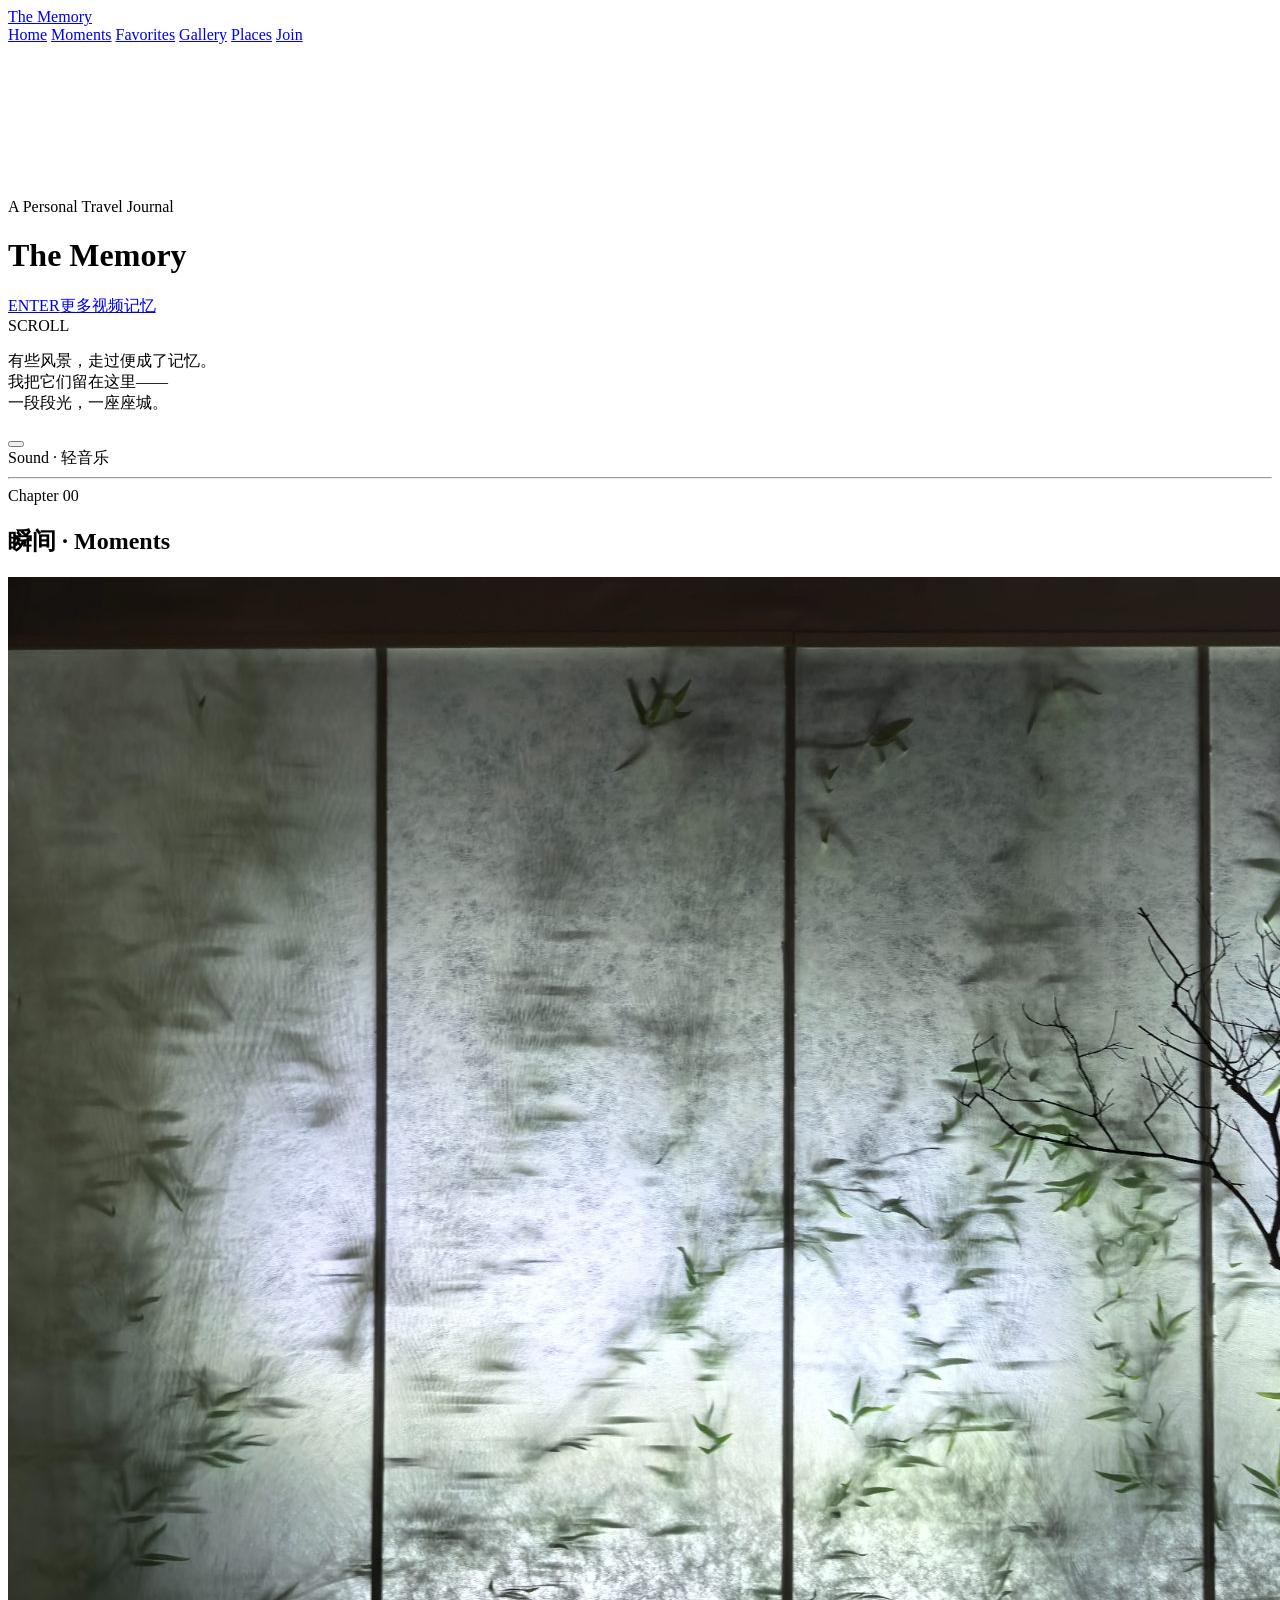
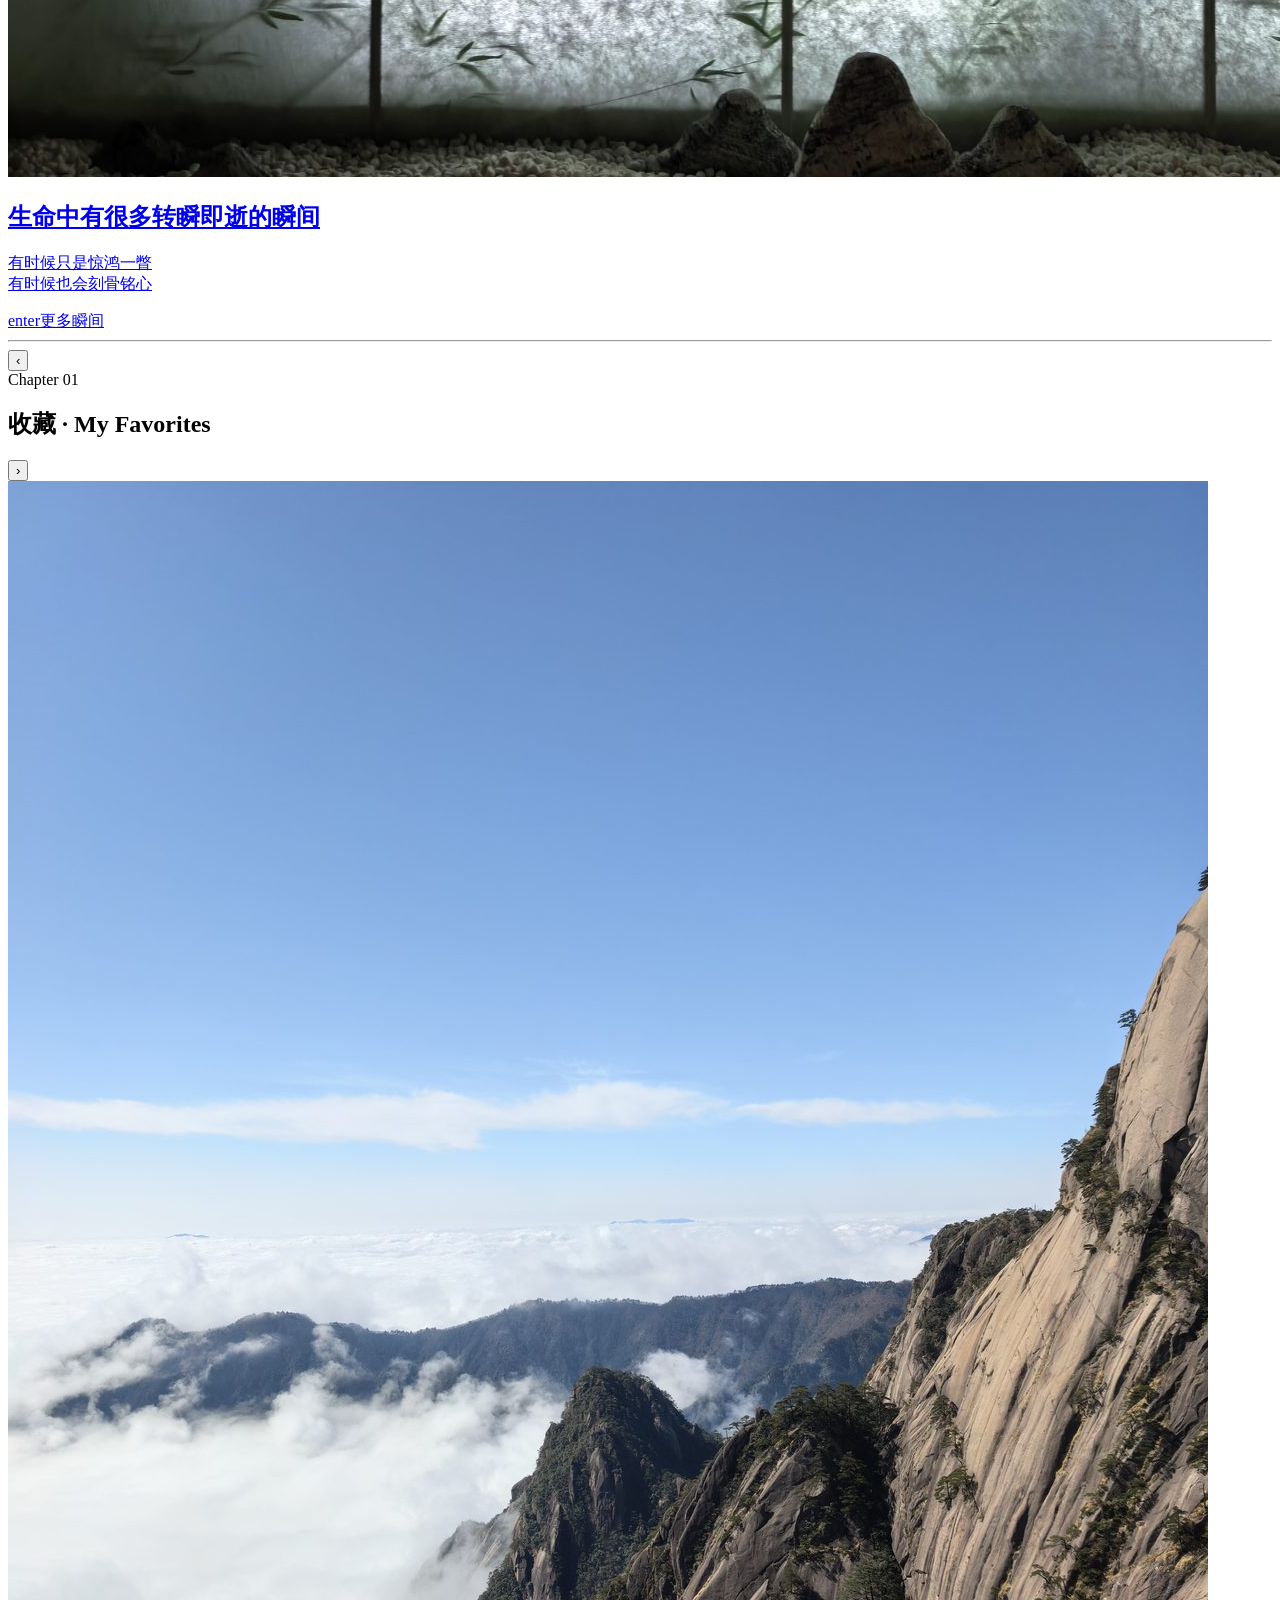
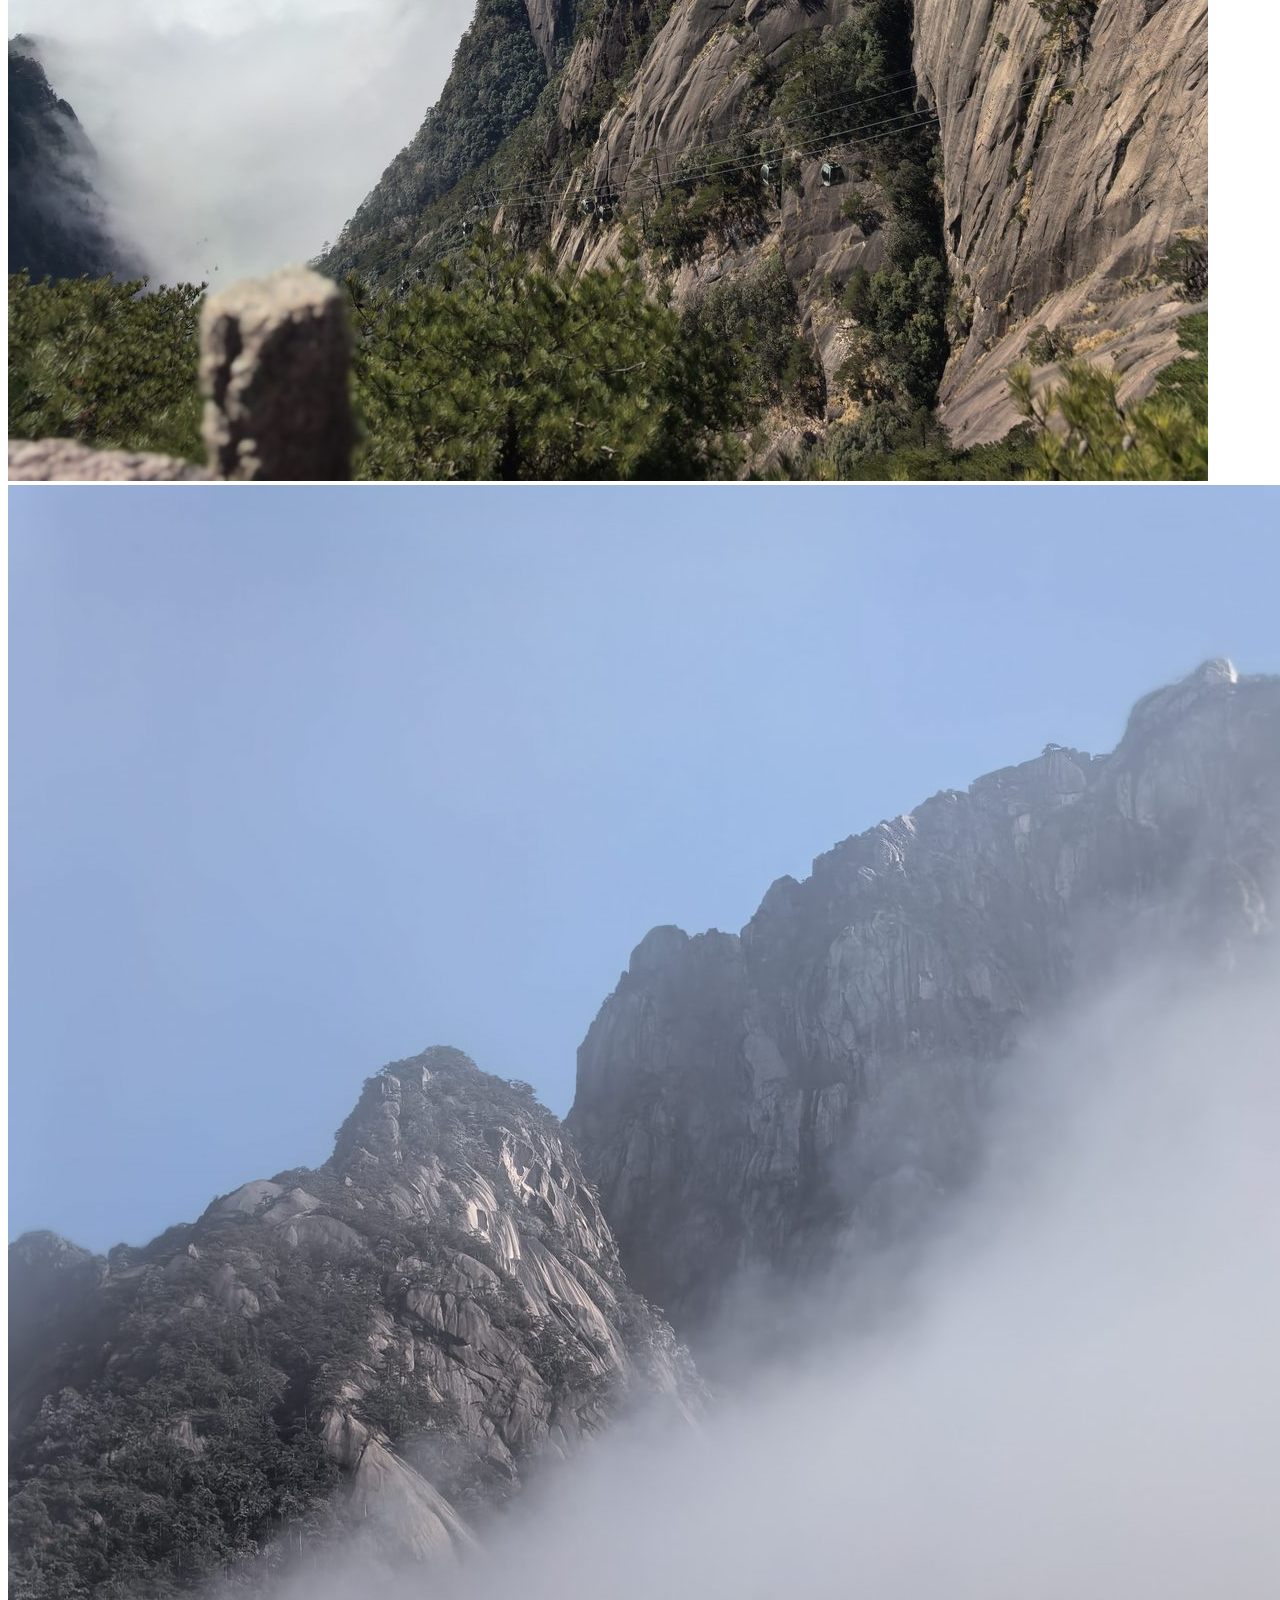
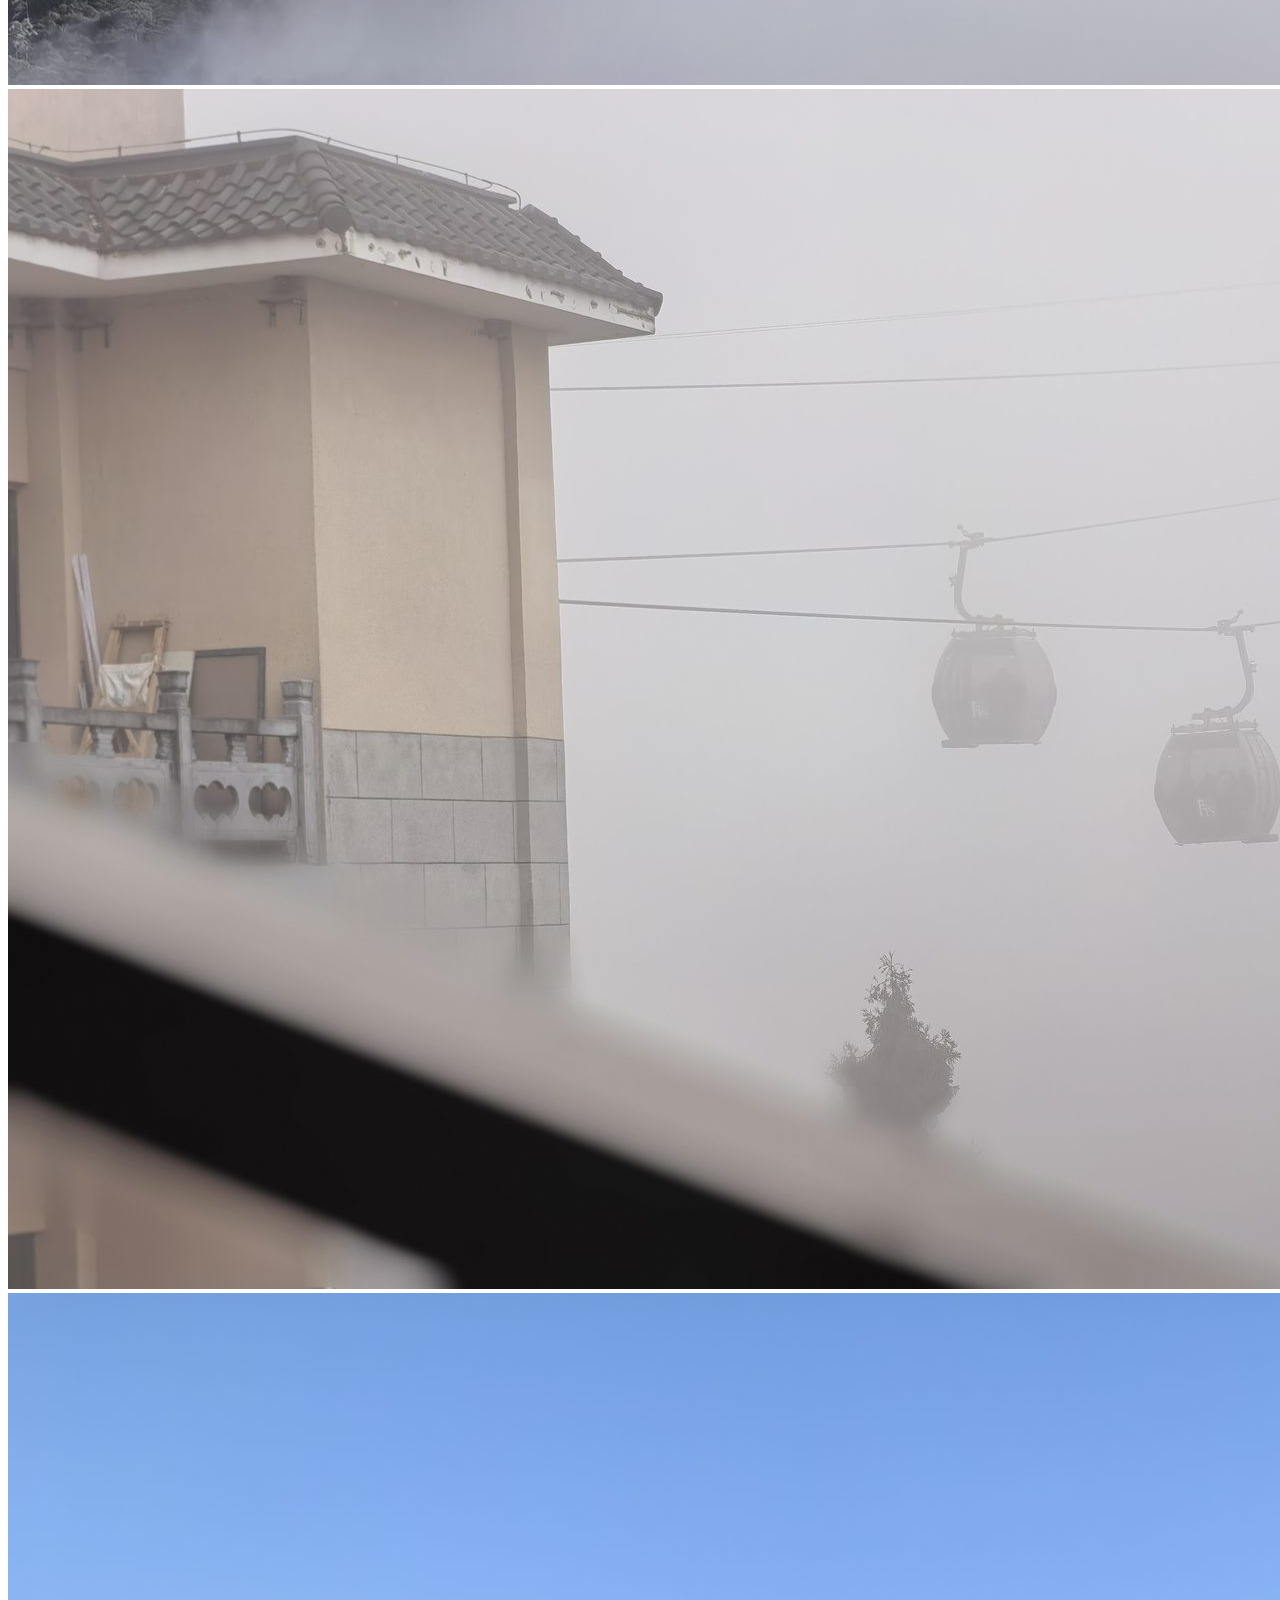
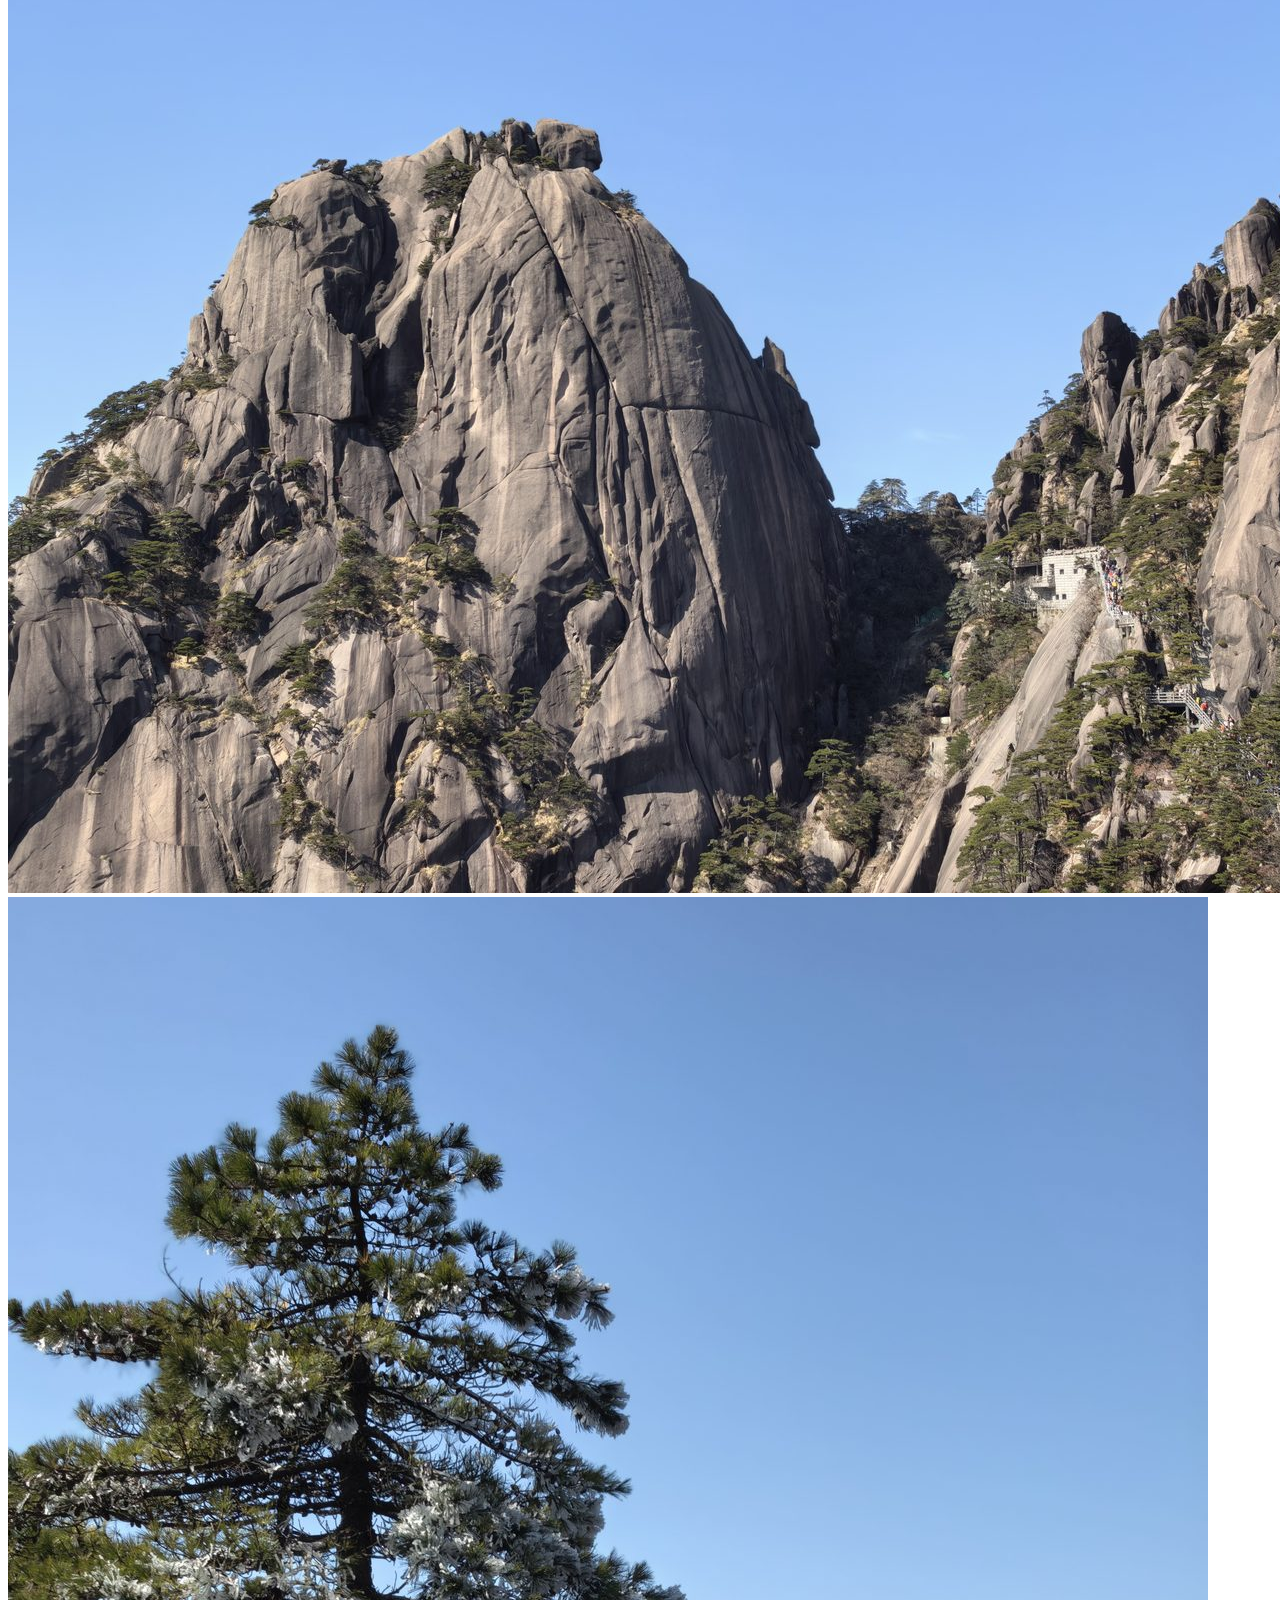
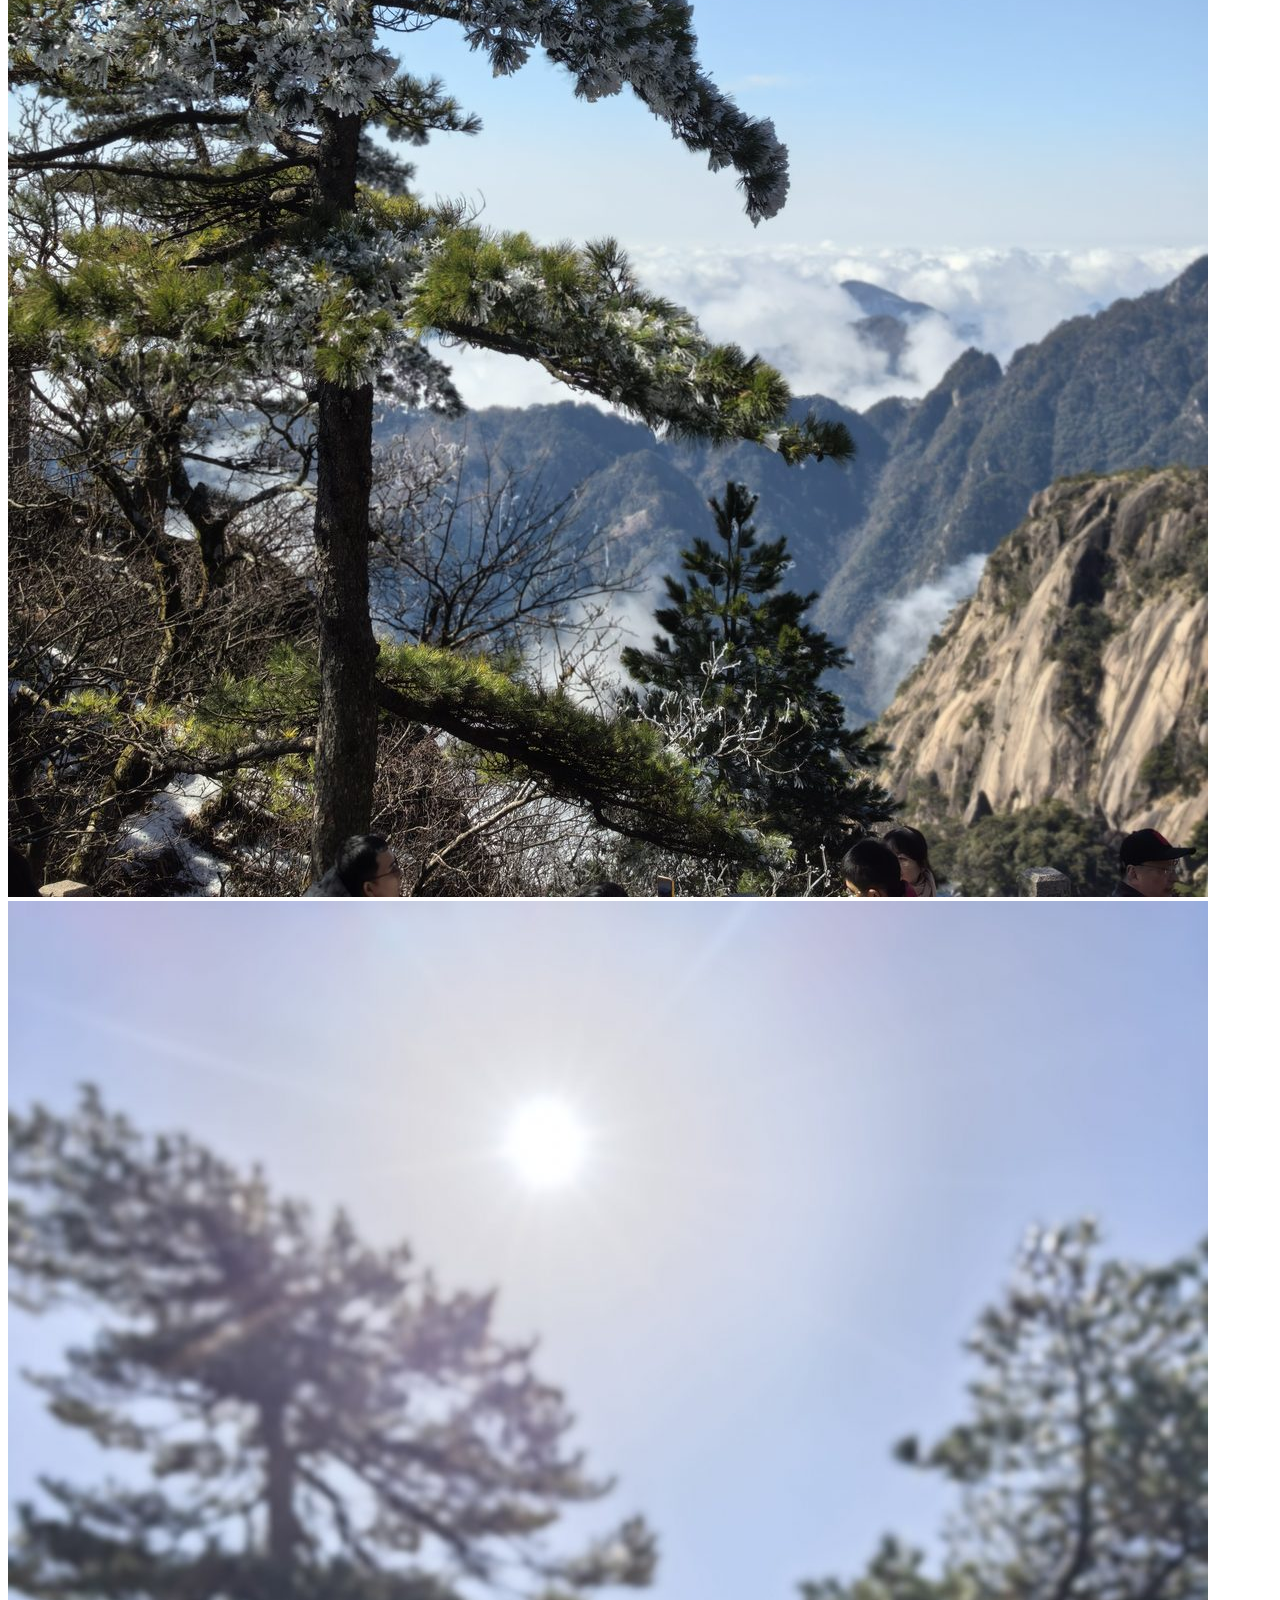
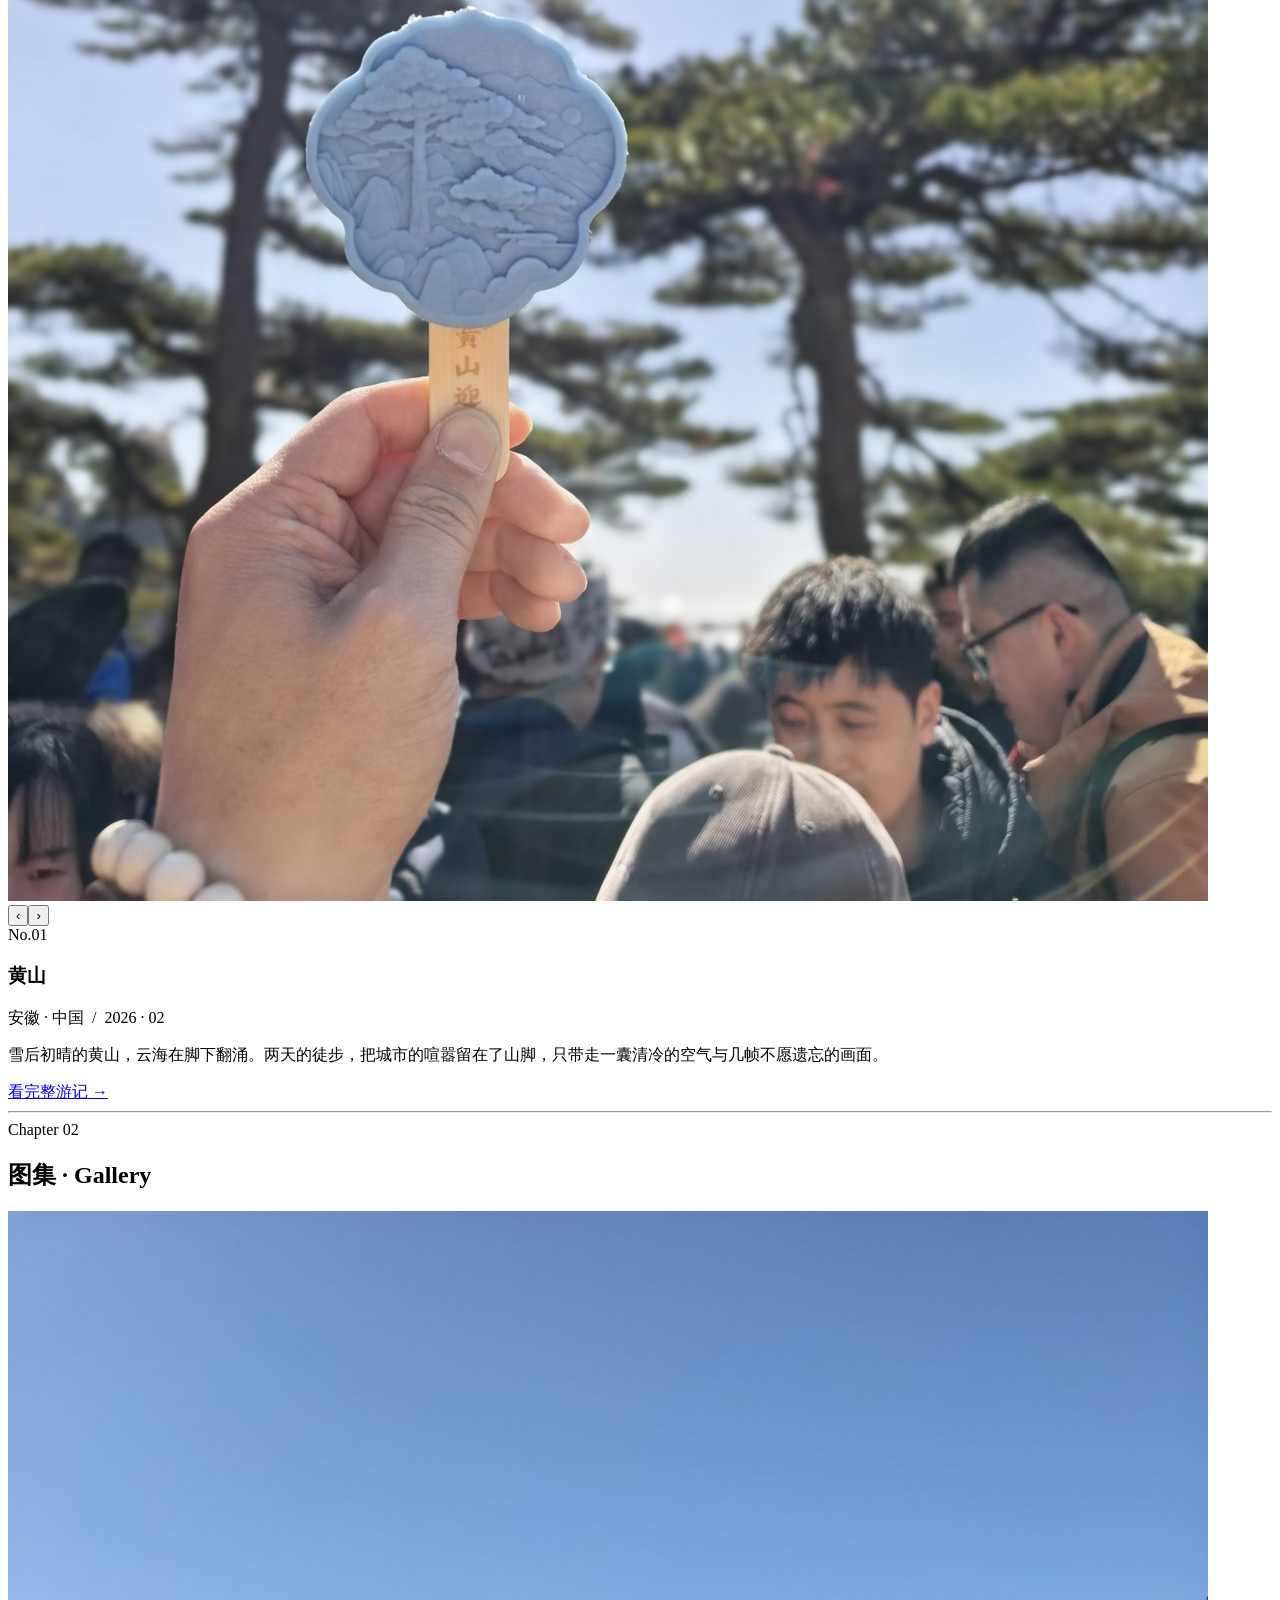
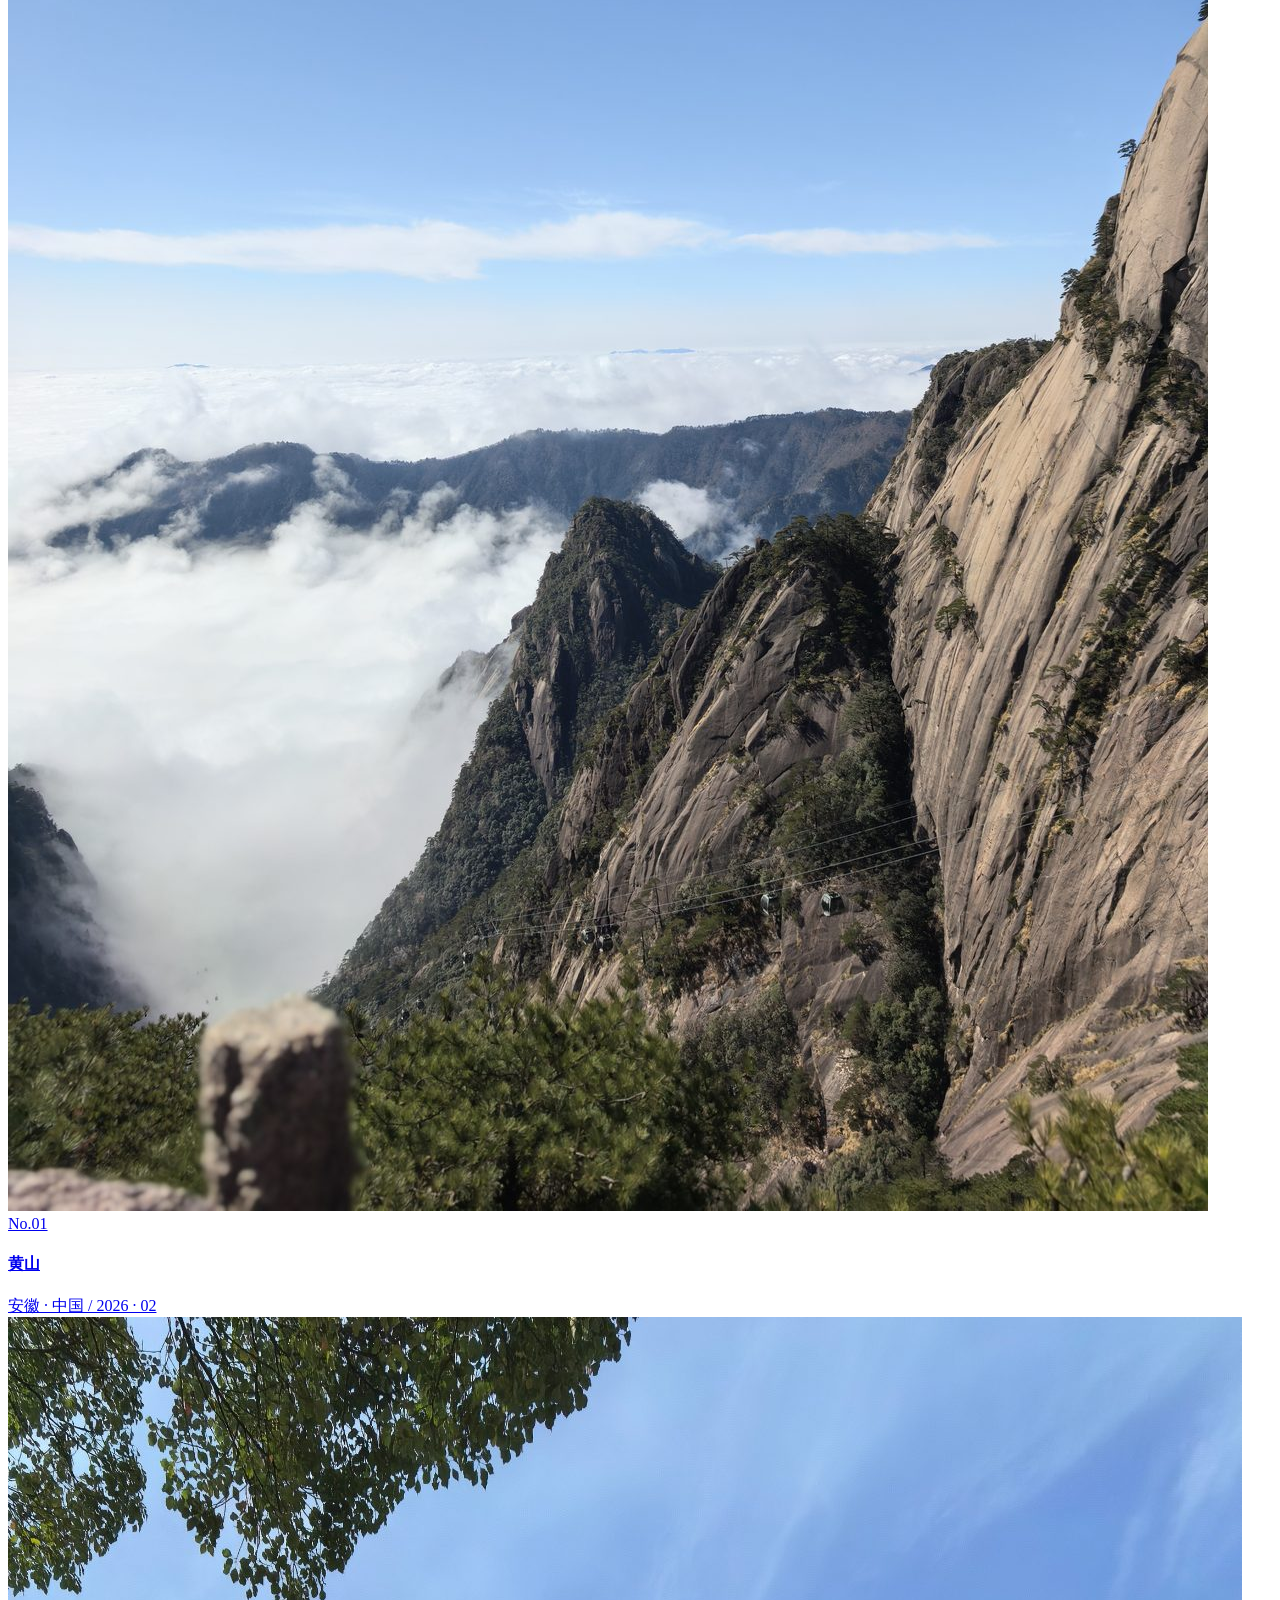
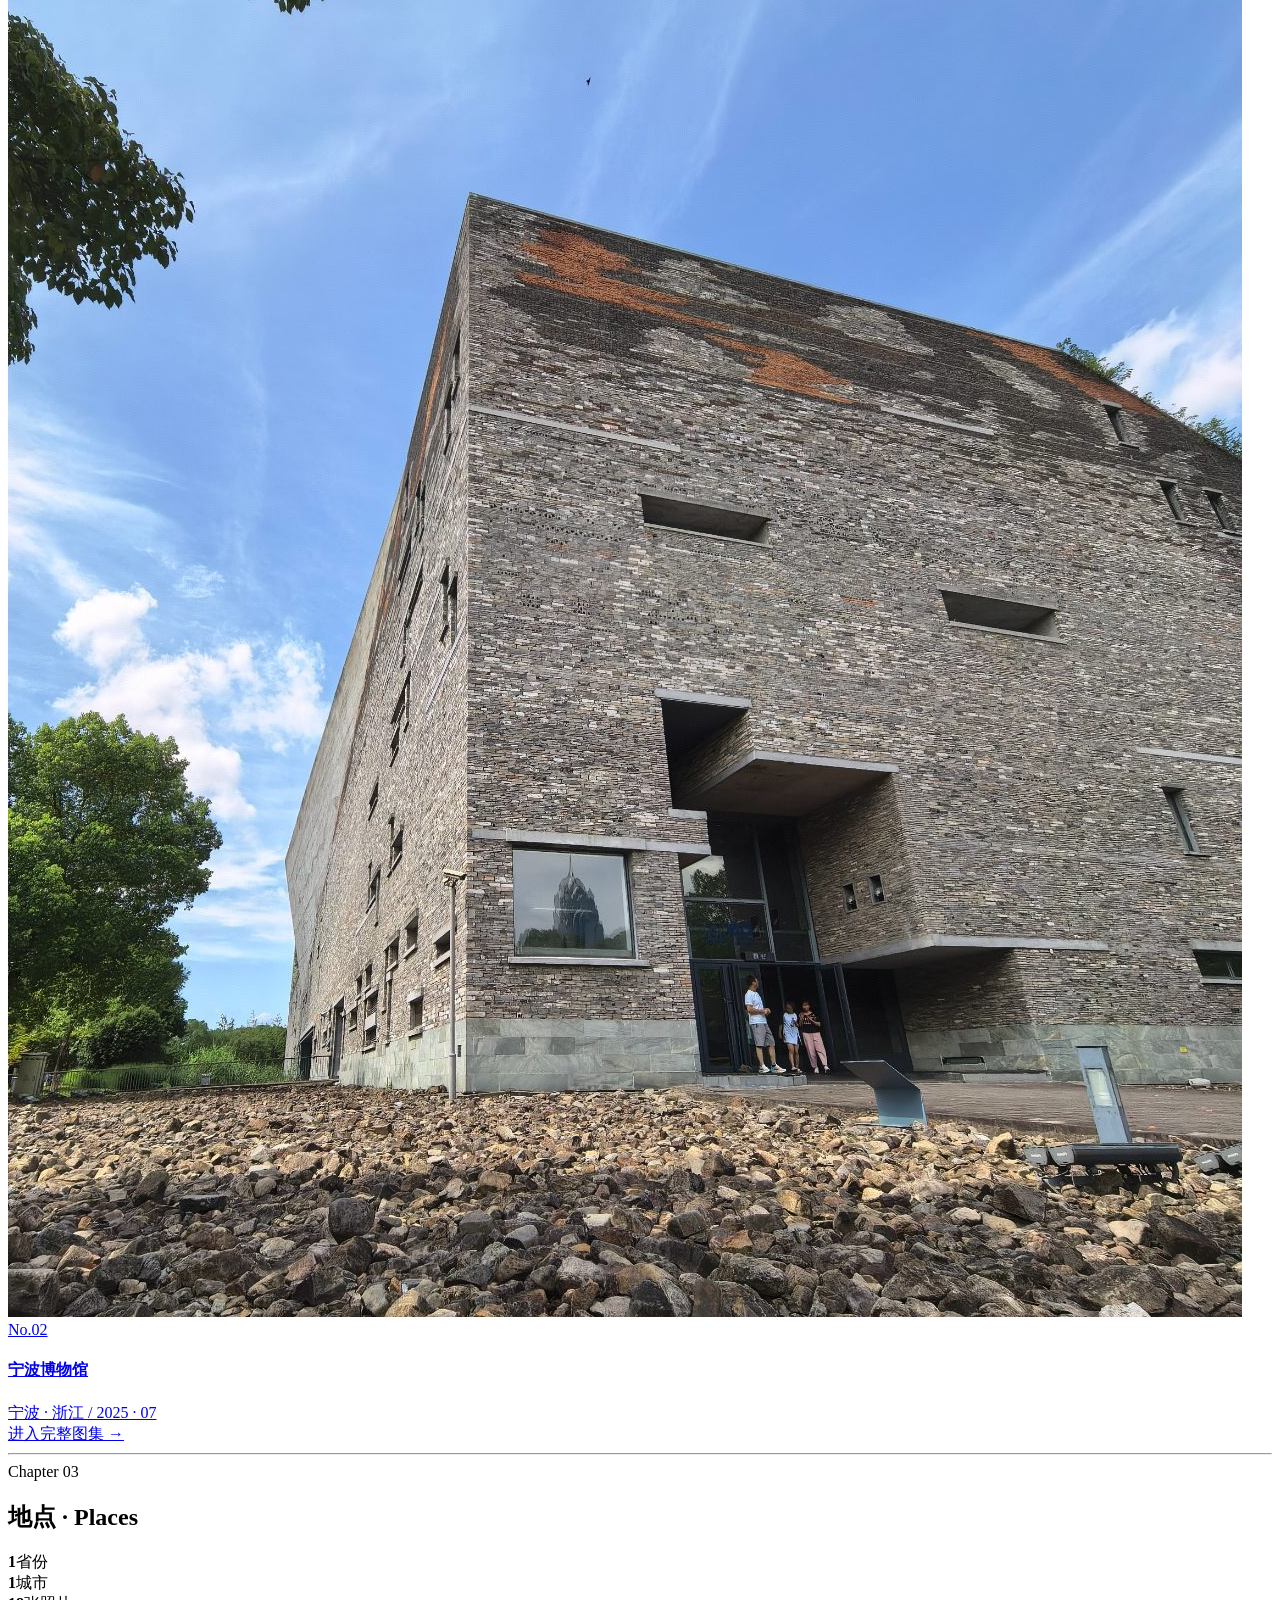
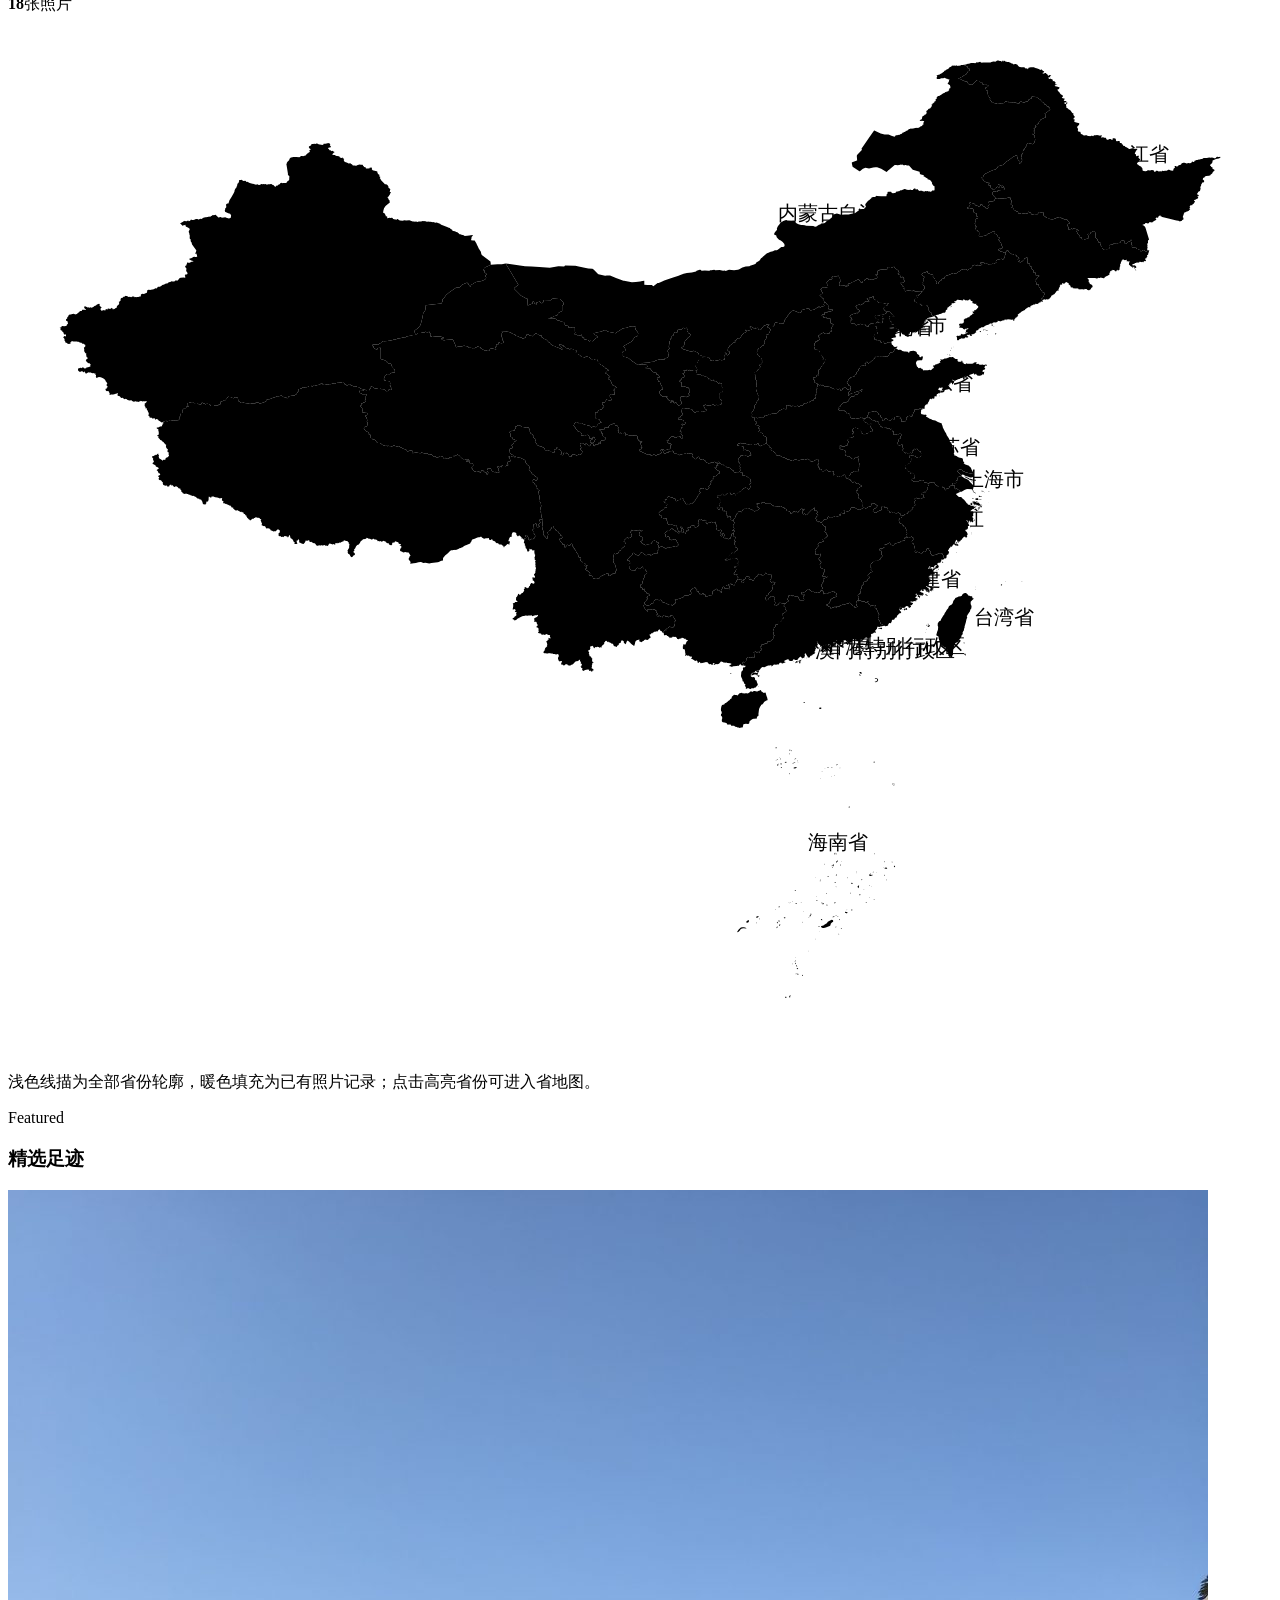
==== index.html @ c976bda8 "fix(moments): 仅年份相册卡倒序（2026→2016），顶部年份标签保持 2016→2026" ====
<!DOCTYPE html>
<html lang="zh-CN">
<head>
<meta charset="UTF-8">
<meta name="viewport" content="width=device-width, initial-scale=1.0">
<meta http-equiv="Cache-Control" content="no-cache, no-store, must-revalidate, max-age=0">
<meta http-equiv="Pragma" content="no-cache">
<meta http-equiv="Expires" content="0">
<title>The Memory</title>
<link rel="stylesheet" href="https://thememory-1482718043.cos.ap-shanghai.myqcloud.com/assets/css/style.css?v=21">
</head>
<body>

<nav class="site-nav on-hero">
  <a class="brand" href="index.html">The Memory</a>
  <div class="nav-links">
    <a href="index.html" class="active">Home</a>
    <a href="#moments">Moments</a>
    <a href="#favorites">Favorites</a>
    <a href="gallery.html">Gallery</a>
    <a href="place.html">Places</a>
    <a href="#join">Join</a>
  </div>
</nav>

<header class="hero">
  <video autoplay muted loop playsinline preload="auto">
    <!-- src 由 site.js 按 data.json 的 heroVideo 填充（媒体随站点一起托管在 GitHub Pages，相对路径） -->
  </video>
  <div class="hero-veil"></div>
  <div class="hero-center">
    <div class="hero-sub">A Personal Travel Journal</div>
    <h1 class="hero-title">The Memory</h1>
    <a class="enter-btn" href="video.html"><span class="enter-main">ENTER</span><span class="enter-sub">更多视频记忆</span></a>
  </div>
  <div class="scroll-hint">SCROLL</div>
</header>

<section class="intro reveal">
  <p class="poem"></p>
  <button class="audio-toggle" data-audio="media/bgm.wav" aria-label="播放背景音乐">
    <span class="ico"></span>
  </button>
  <div class="audio-cap">Sound · 轻音乐</div>
</section>

<hr class="section-divider">

<section class="chapter" id="moments">
  <div class="chapter-head reveal">
    <div class="eyebrow">Chapter 00</div>
    <h2 class="serif-title">瞬间 · Moments</h2>
  </div>
  <div class="moments-hero reveal">
    <a href="moments.html" class="mh-link" id="moments-hero-link">
      <img class="mh-bg" id="moments-hero-bg" alt="">
      <div class="mh-veil"></div>
      <div class="mh-text">
        <h2 class="mh-title" id="moments-hero-title"></h2>
        <p class="mh-sub" id="moments-hero-sub"></p>
        <div class="mh-dots"><span></span><span></span><span></span><span></span><span></span><span></span><span></span><span></span></div>
      </div>
      <span class="mh-enter"><span class="mhe-main">enter</span><span class="mhe-sub">更多瞬间</span></span>
    </a>
  </div>
</section>

<hr class="section-divider">

<section class="chapter" id="favorites">
  <div class="favorites-header reveal">
    <button class="fav-nav fav-prev" aria-label="上一个收藏">‹</button>
    <div class="chapter-head">
      <div class="eyebrow">Chapter 01</div>
      <h2 class="serif-title">收藏 · My Favorites</h2>
    </div>
    <button class="fav-nav fav-next" aria-label="下一个收藏">›</button>
  </div>
  <div class="fav-slider-wrap">
    <div id="fav-list" class="fav-track"></div>
  </div>
</section>

<hr class="section-divider">

<section class="chapter" id="gallery">
  <div class="chapter-head reveal">
    <div class="eyebrow">Chapter 02</div>
    <h2 class="serif-title">图集 · Gallery</h2>
  </div>
  <div id="gallery-teaser"></div>
</section>

<hr class="section-divider">

<section class="chapter" id="places">
  <div class="chapter-head reveal">
    <div class="eyebrow">Chapter 03</div>
    <h2 class="serif-title">地点 · Places</h2>
  </div>
  <div id="place-teaser"></div>
</section>

<footer id="join">
  THE MEMORY · 个人旅行日志 &nbsp;—&nbsp; 由 inaka 记录与整理<br>
  © 2026 &nbsp; Built with light &amp; patience.
  <br><a href="admin.html" style="color:var(--accent);font-size:11px;letter-spacing:.2em;">管理后台 →</a>
</footer>

<div class="lightbox" id="lightbox">
  <span class="lb-close">关闭 ✕</span>
  <span class="lb-nav lb-prev">‹</span>
  <img class="lb-img" src="" alt="">
  <span class="lb-nav lb-next">›</span>
  <div class="lb-cap"></div>
  <div class="lb-count" style="position:absolute;bottom:26px;right:34px;color:#fff;font-size:12px;letter-spacing:.2em;"></div>
</div>

<script>
/* 核心 JS 主用国内 COS（提速），失败回退 GitHub Pages 同源；两者均为 <script> 标签，不受 CORS 限制。
   数据 data.json 由 site.js 同源加载，彻底避开 COS 的 CORS 问题（这是之前整页崩溃的唯一原因）。 */
(function(){
  var s = document.createElement('script');
  s.src = 'https://thememory-1482718043.cos.ap-shanghai.myqcloud.com/assets/js/site.js?_=' + Date.now();
  s.onerror = function(){
    var f = document.createElement('script');
    f.src = 'assets/js/site.js?v=27';
    document.head.appendChild(f);
  };
  document.head.appendChild(s);
})();
</script>
</body>
</html>
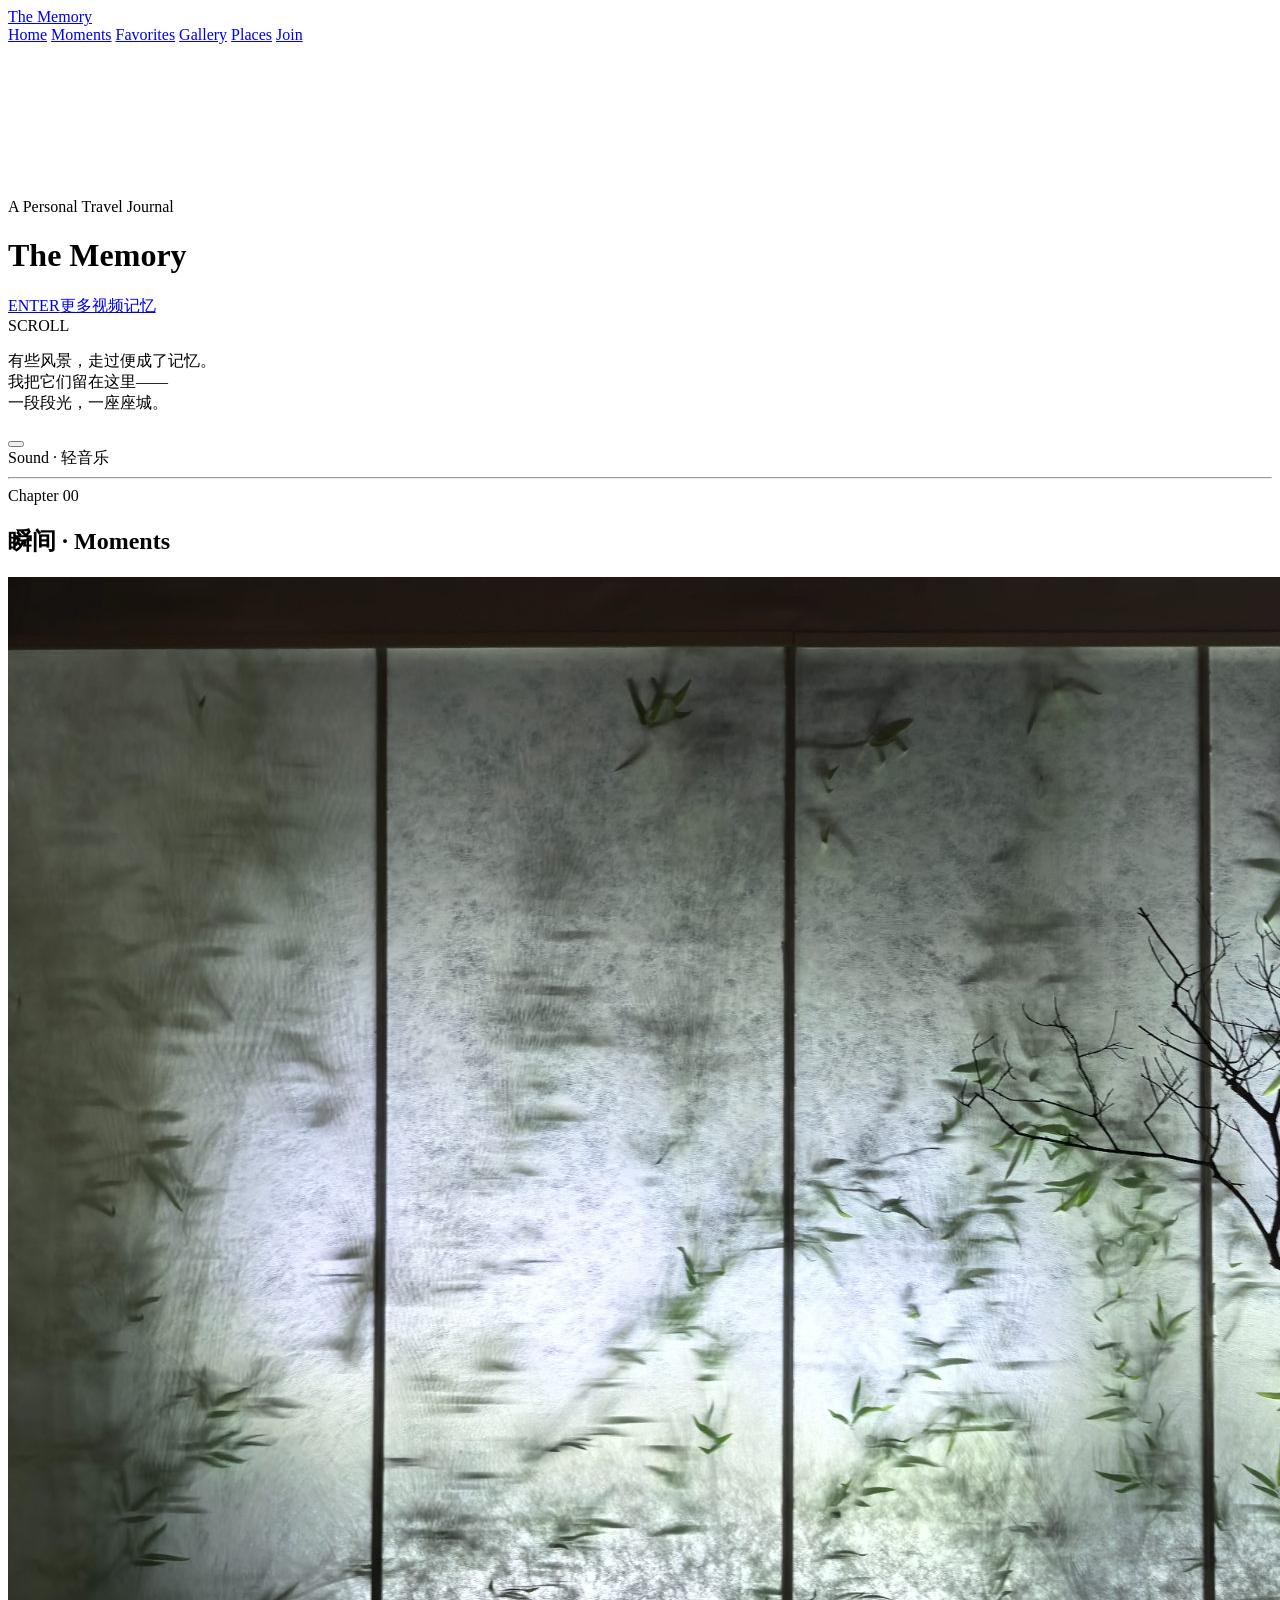
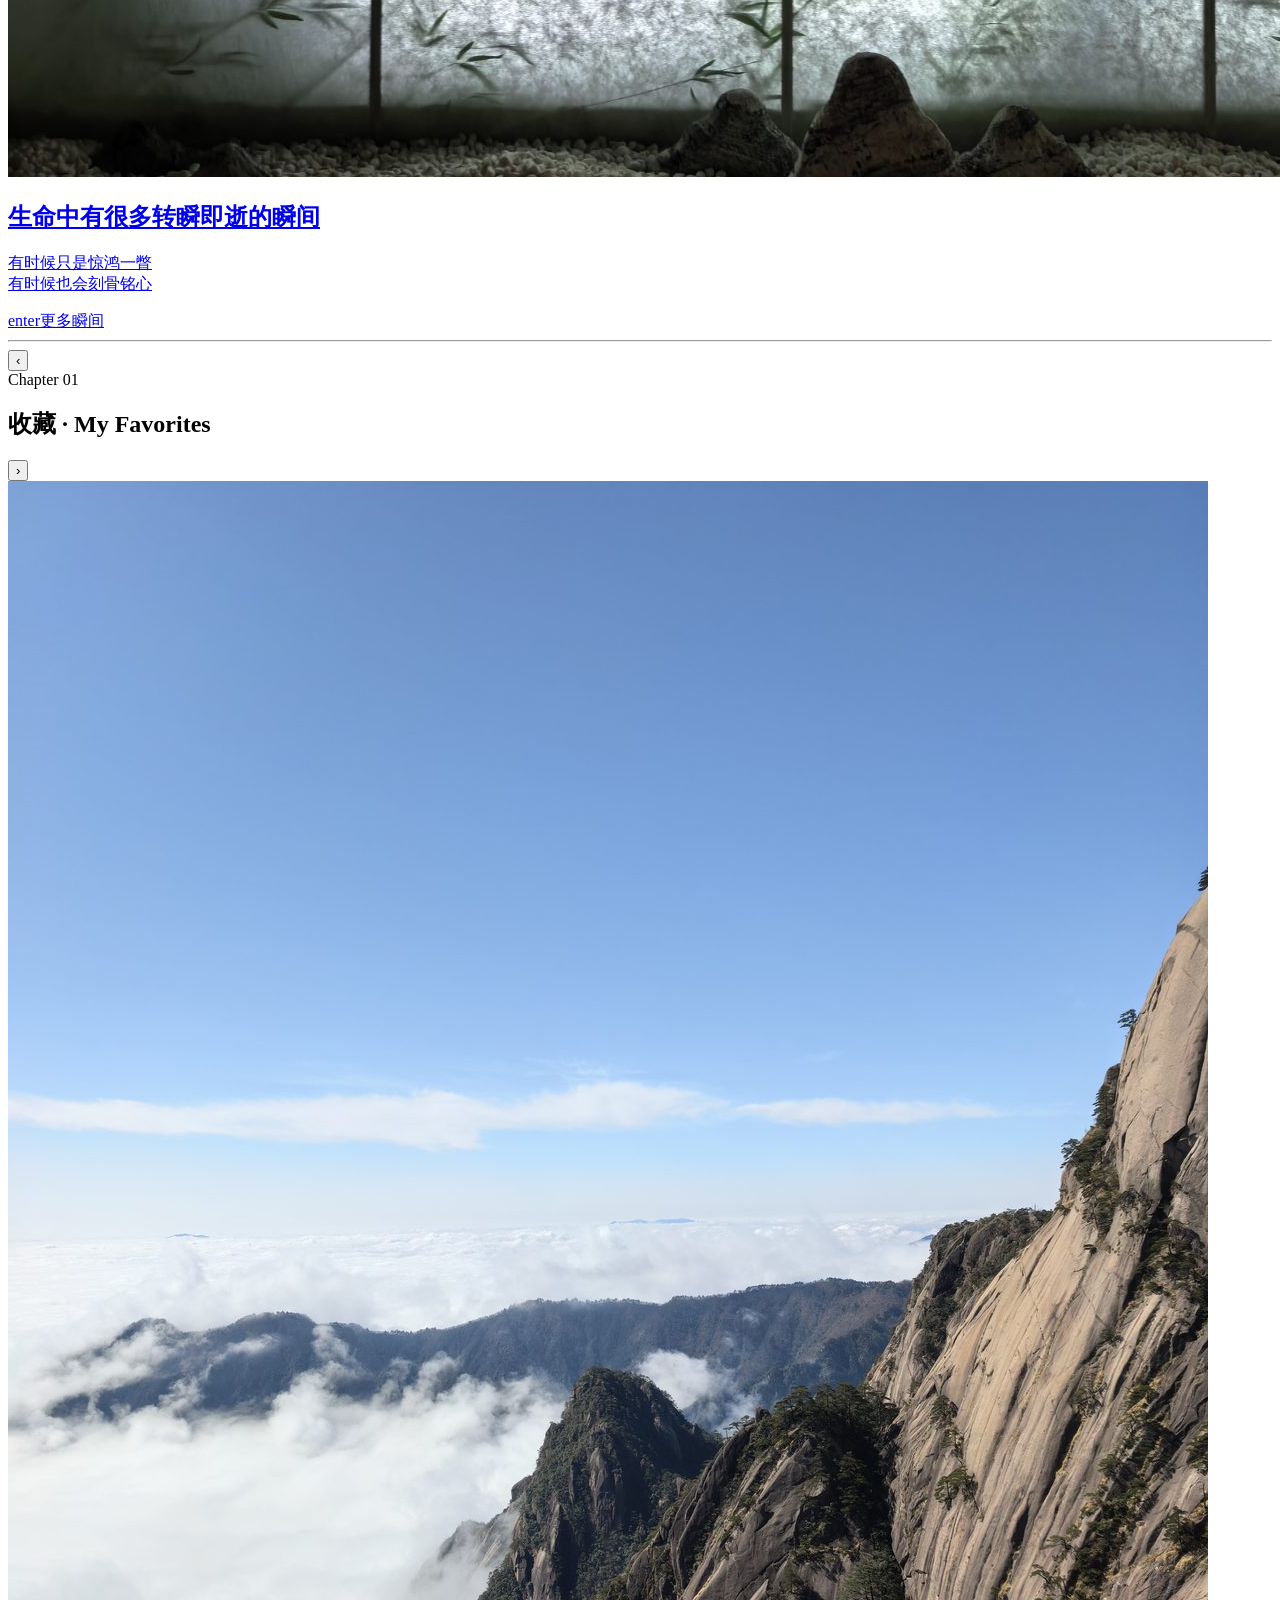
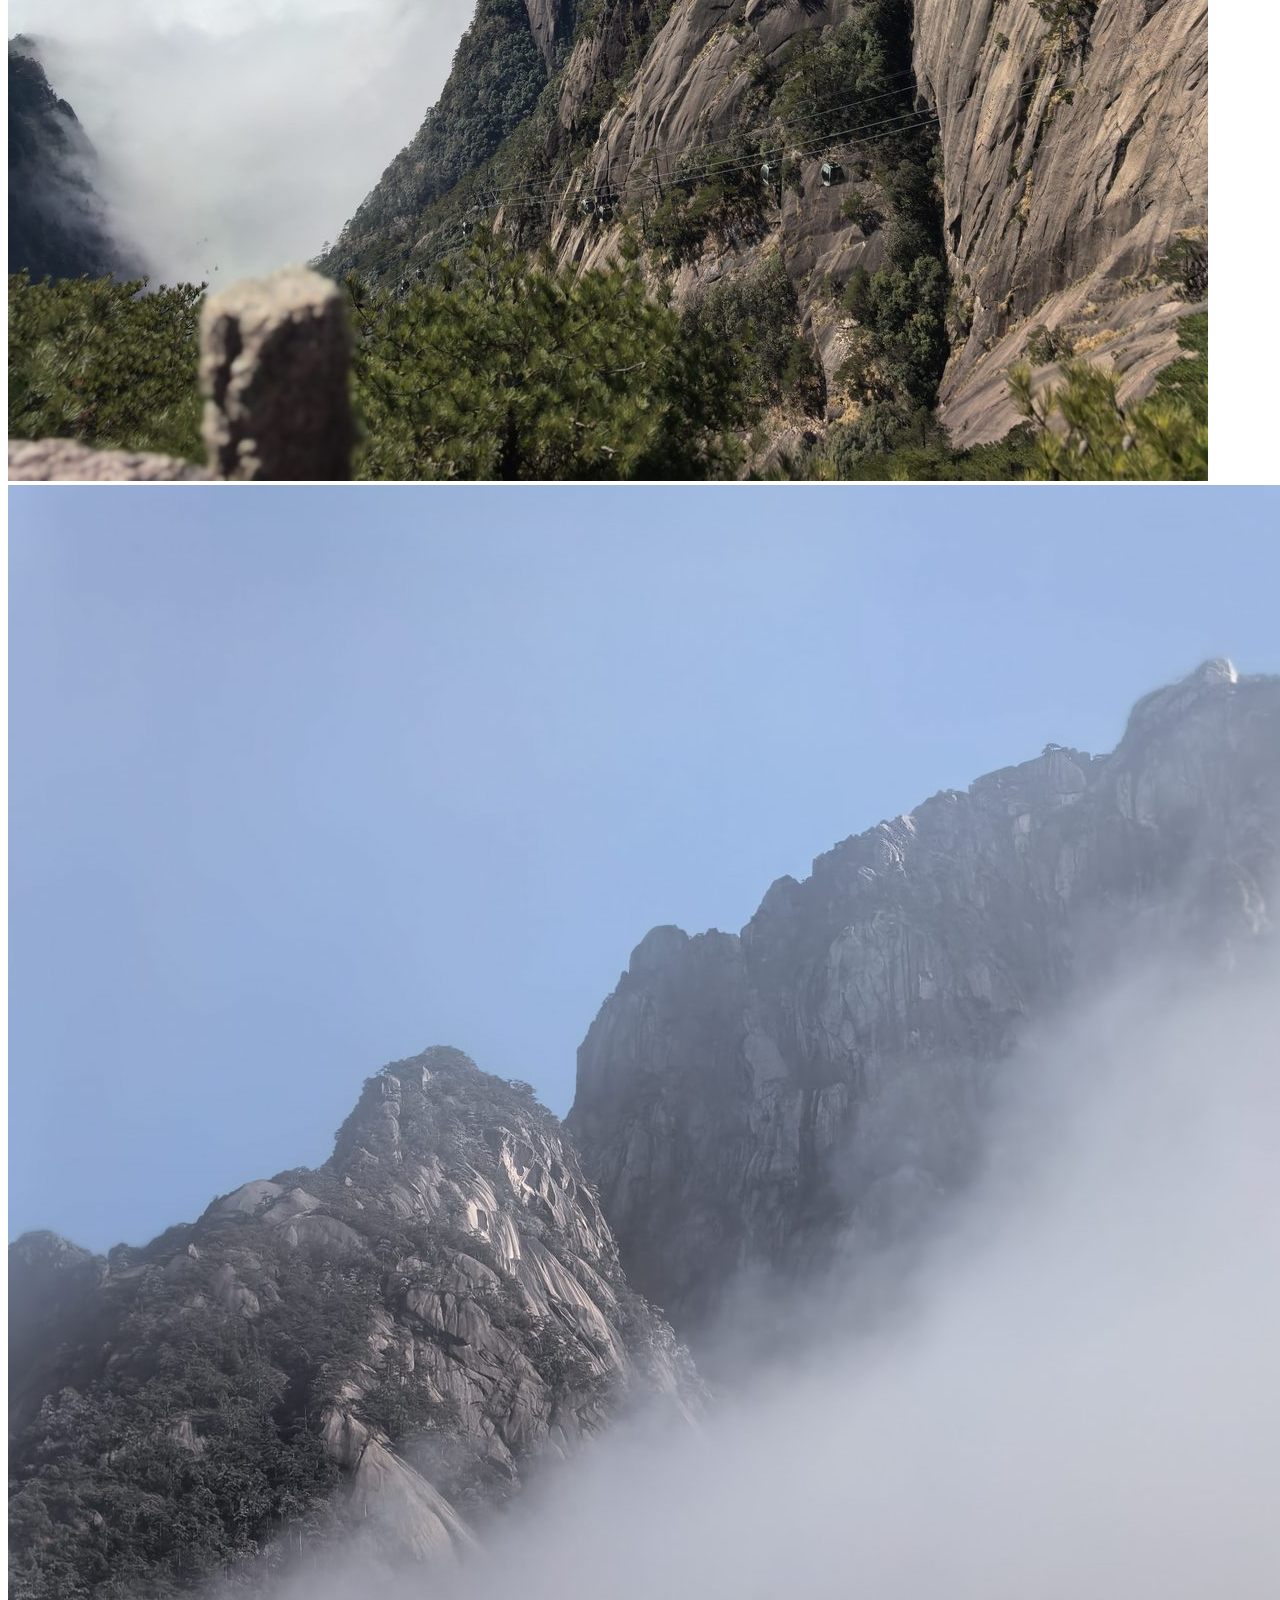
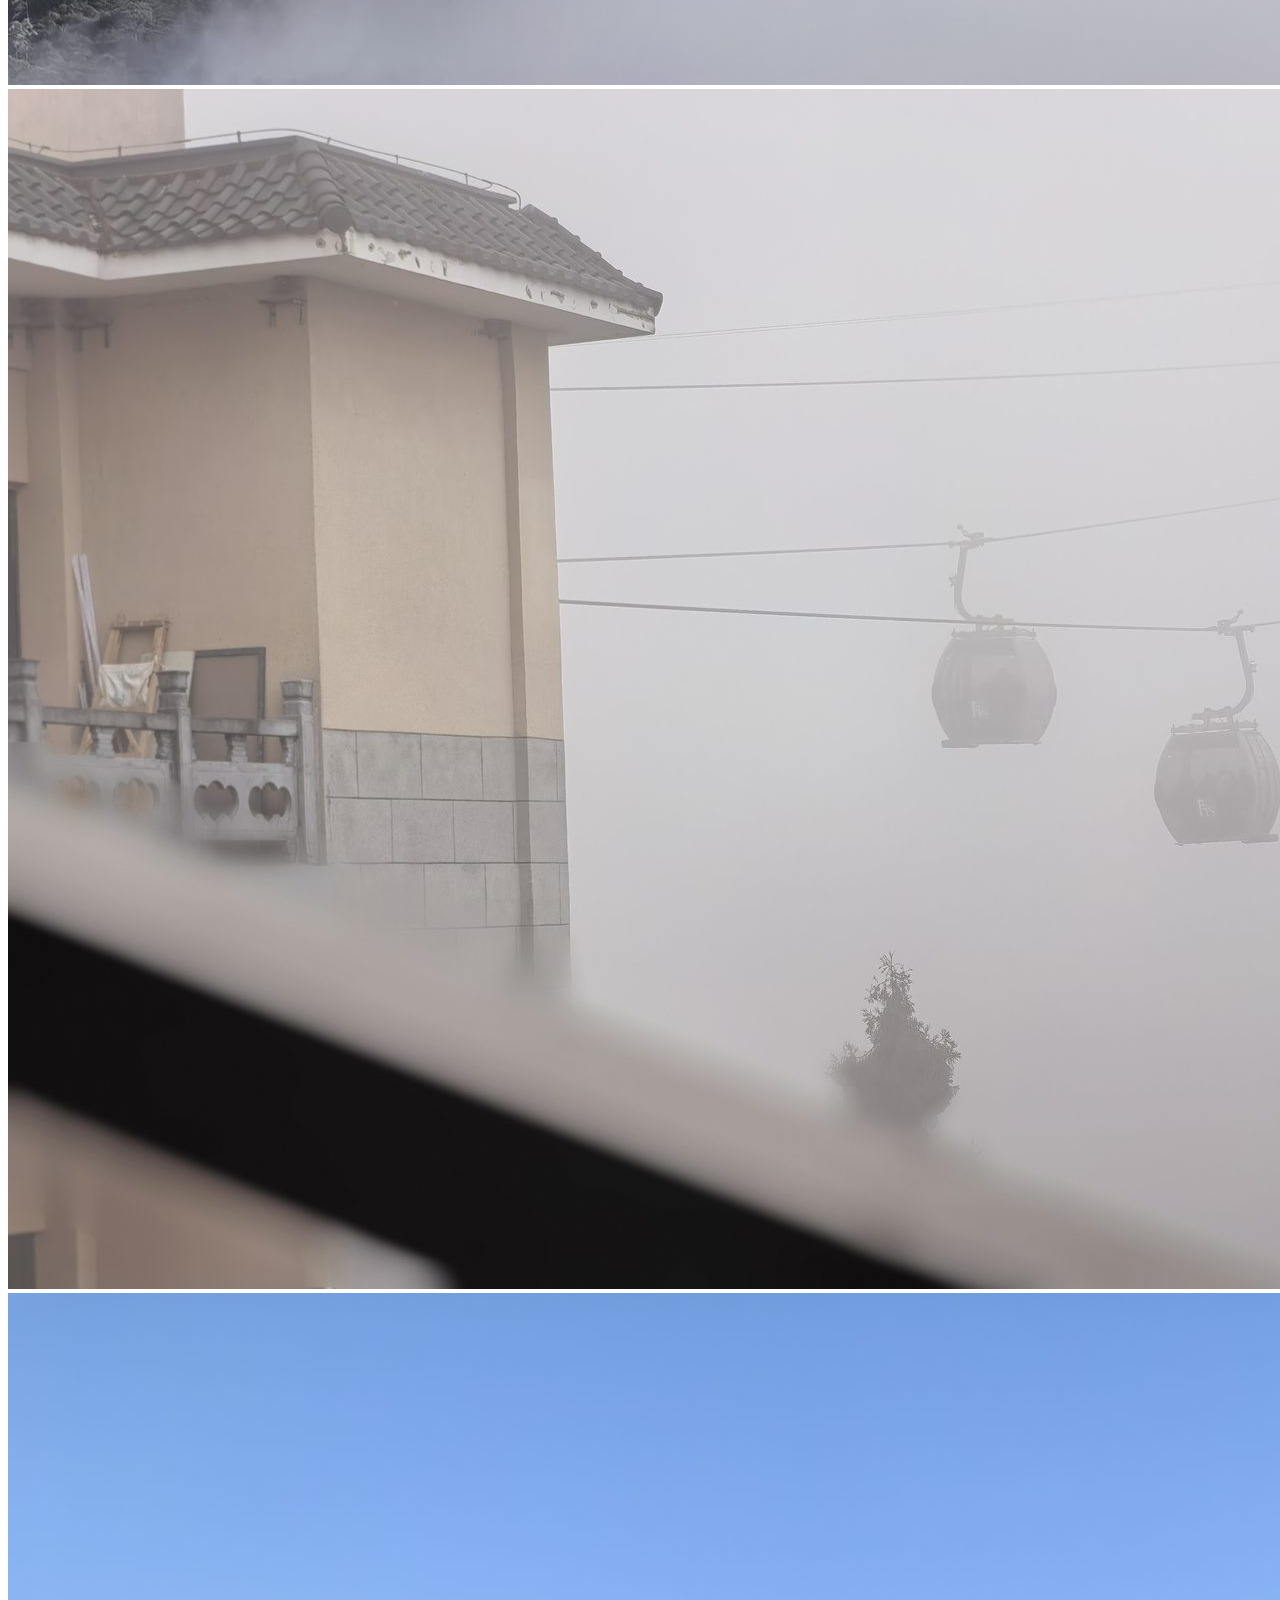
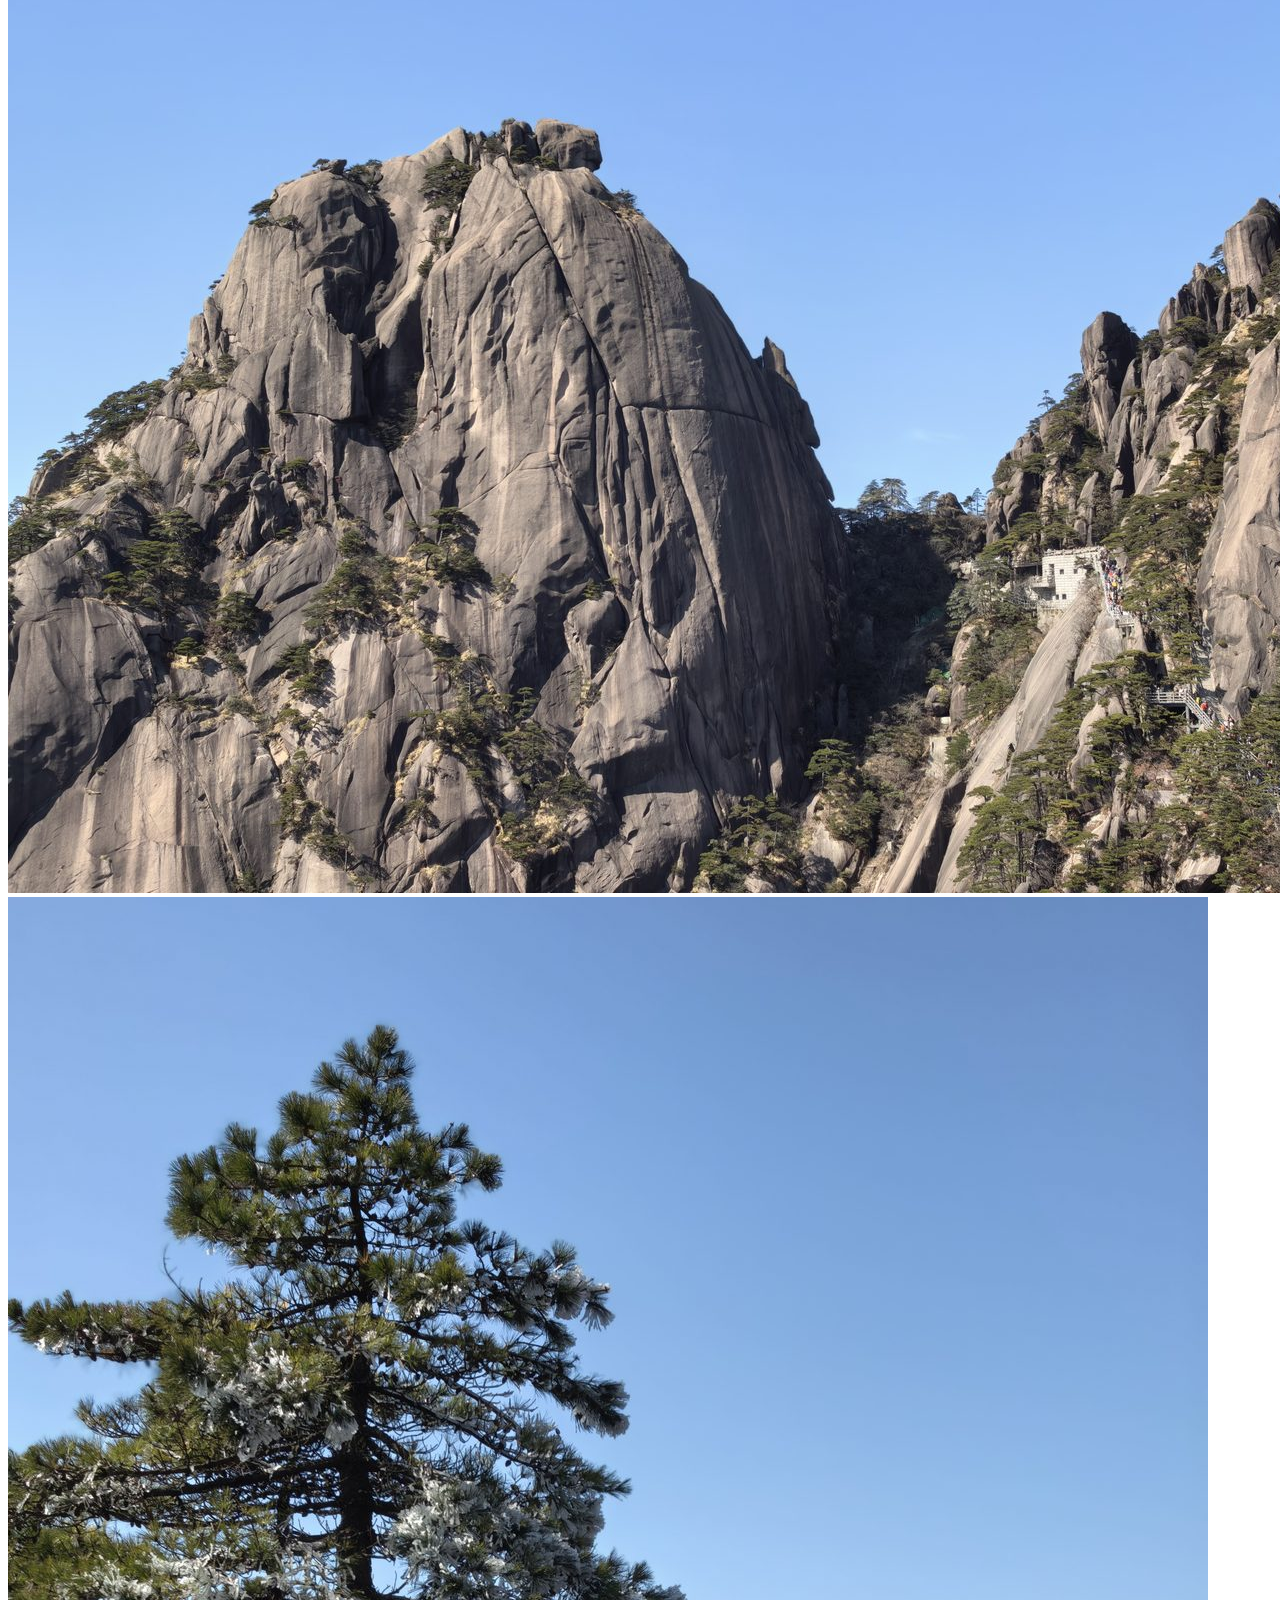
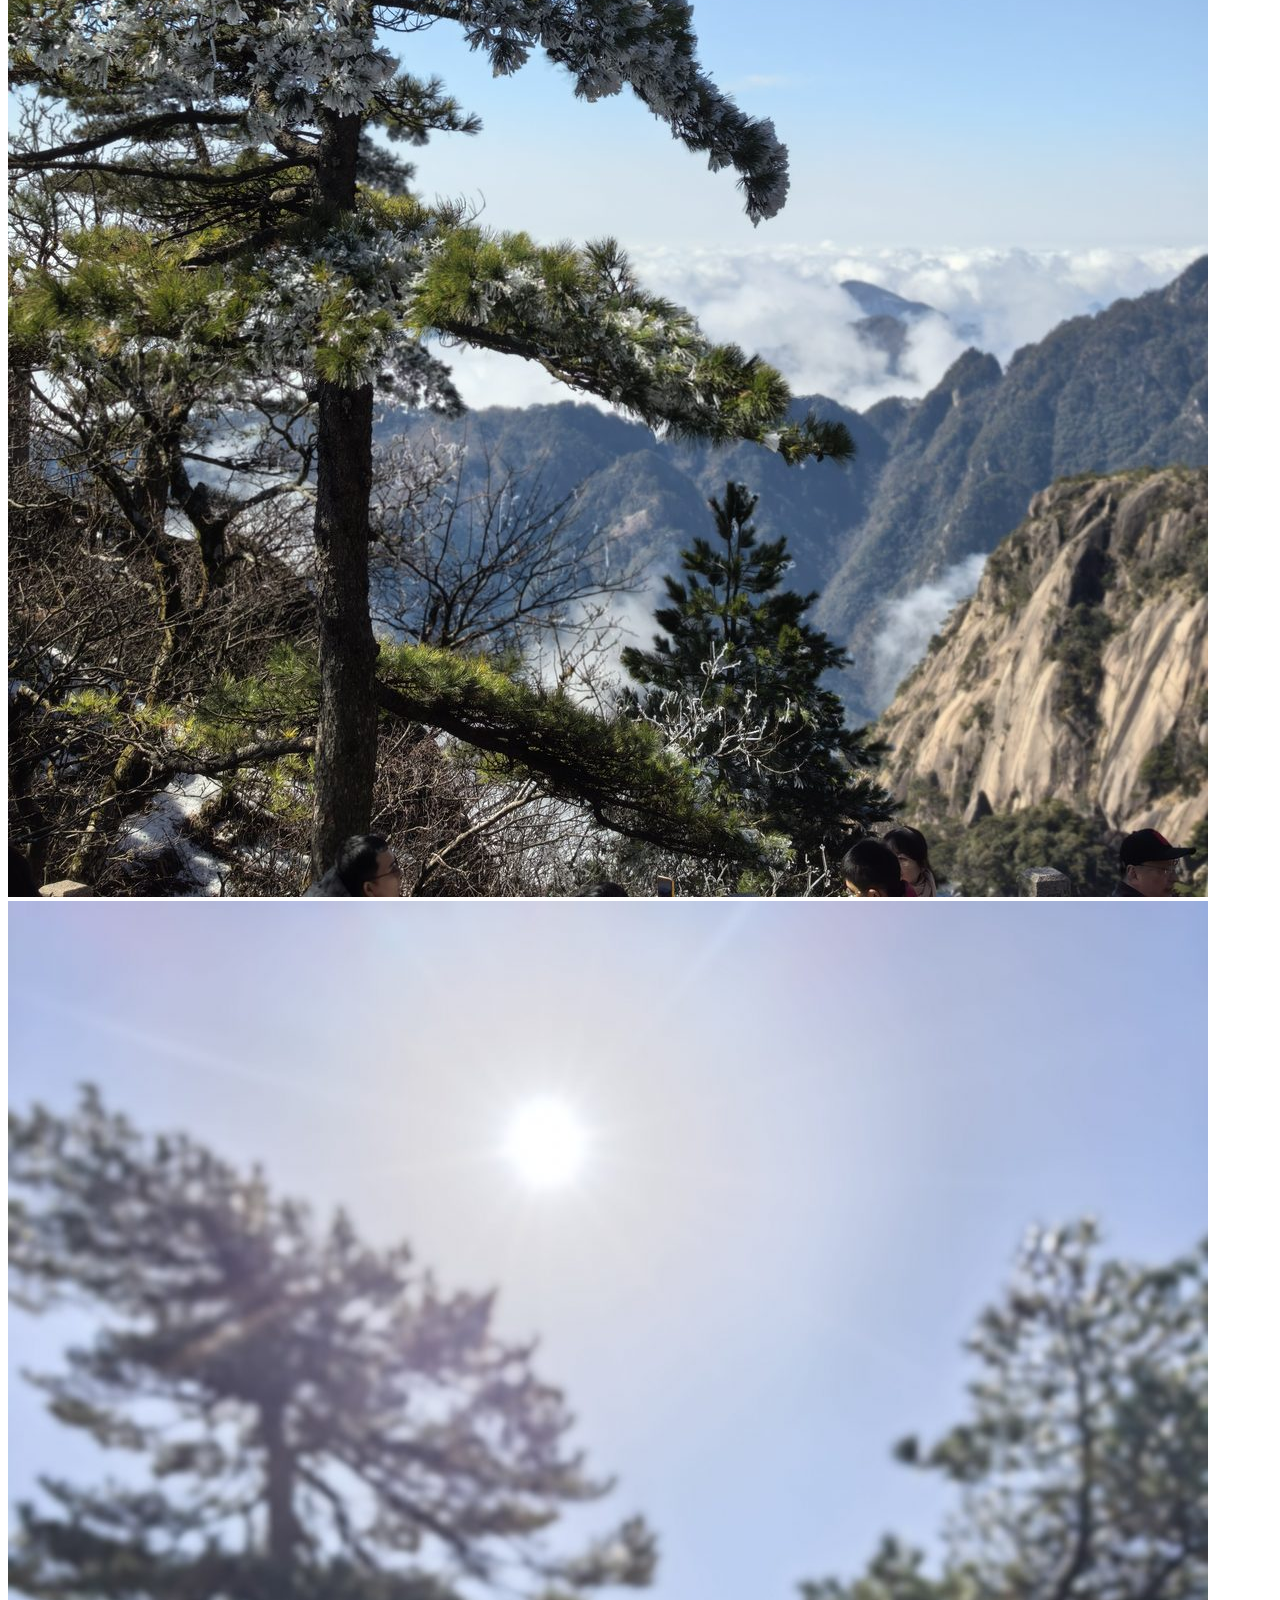
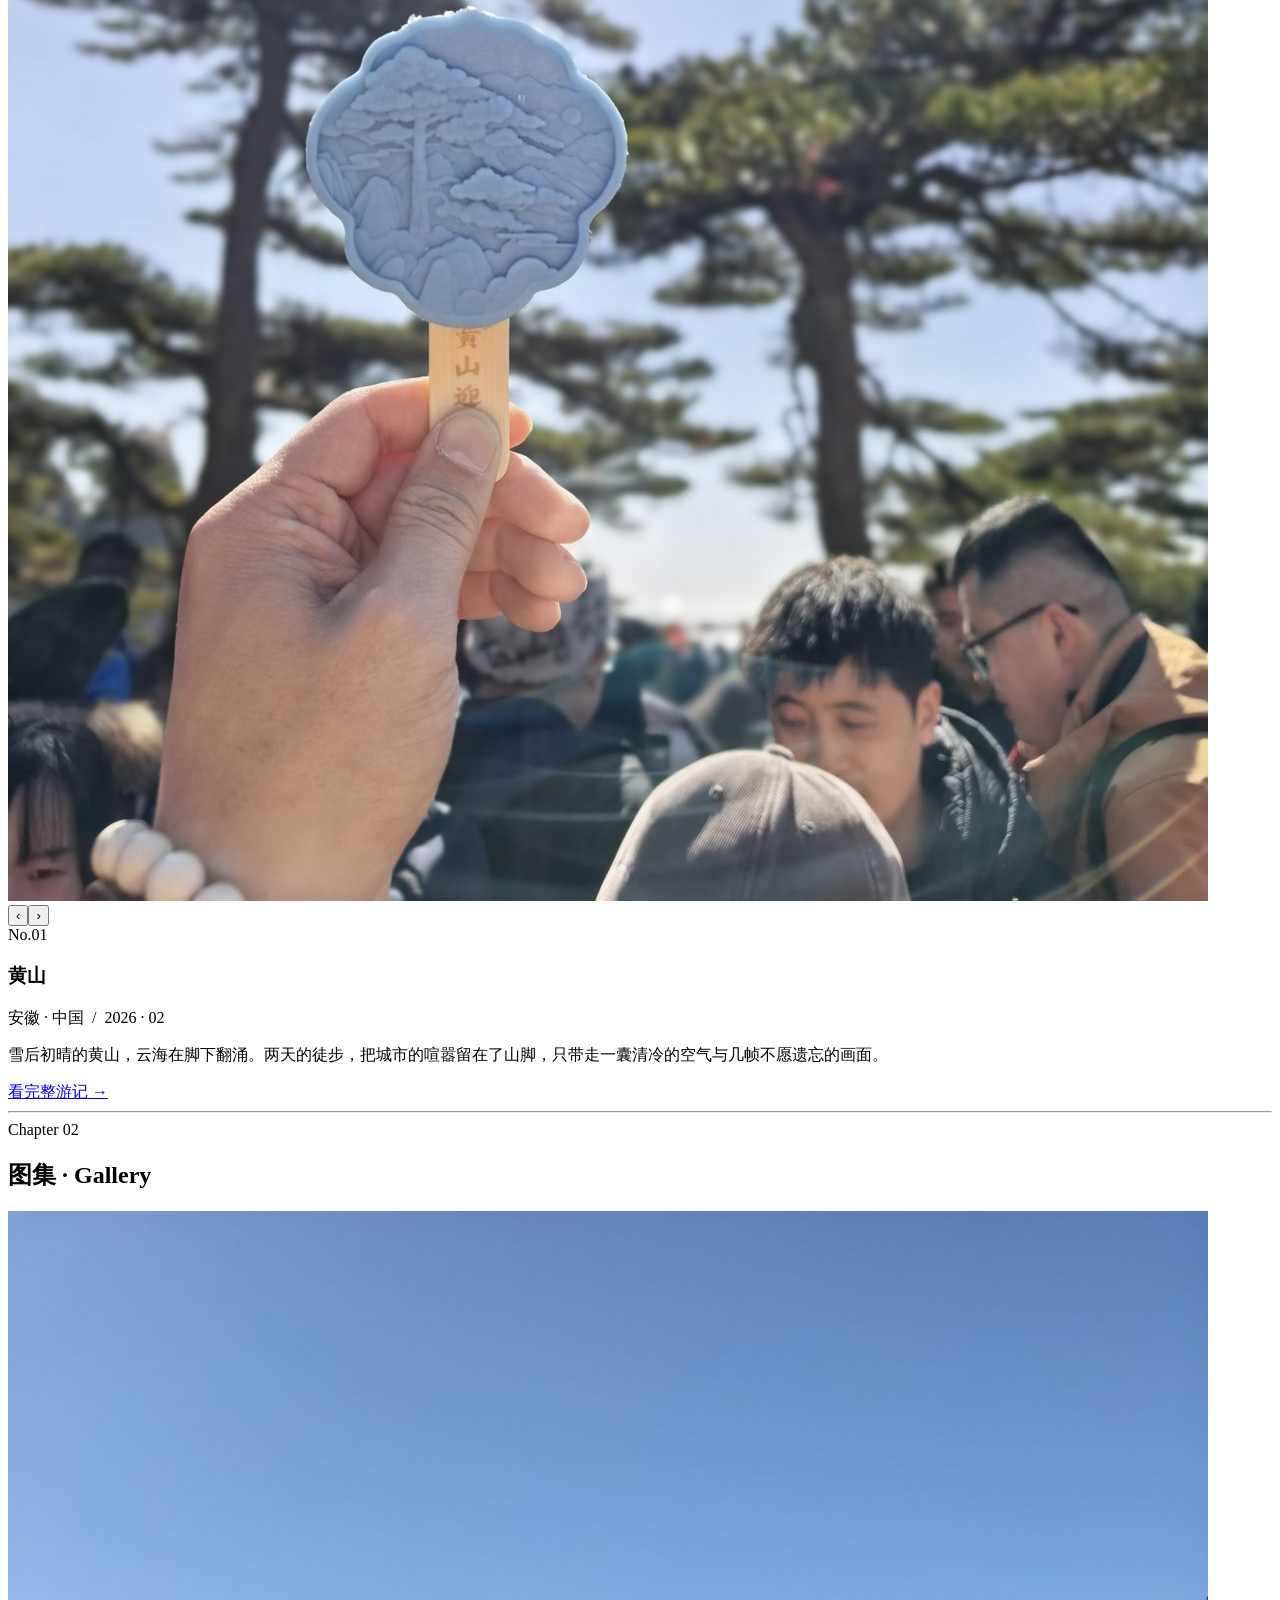
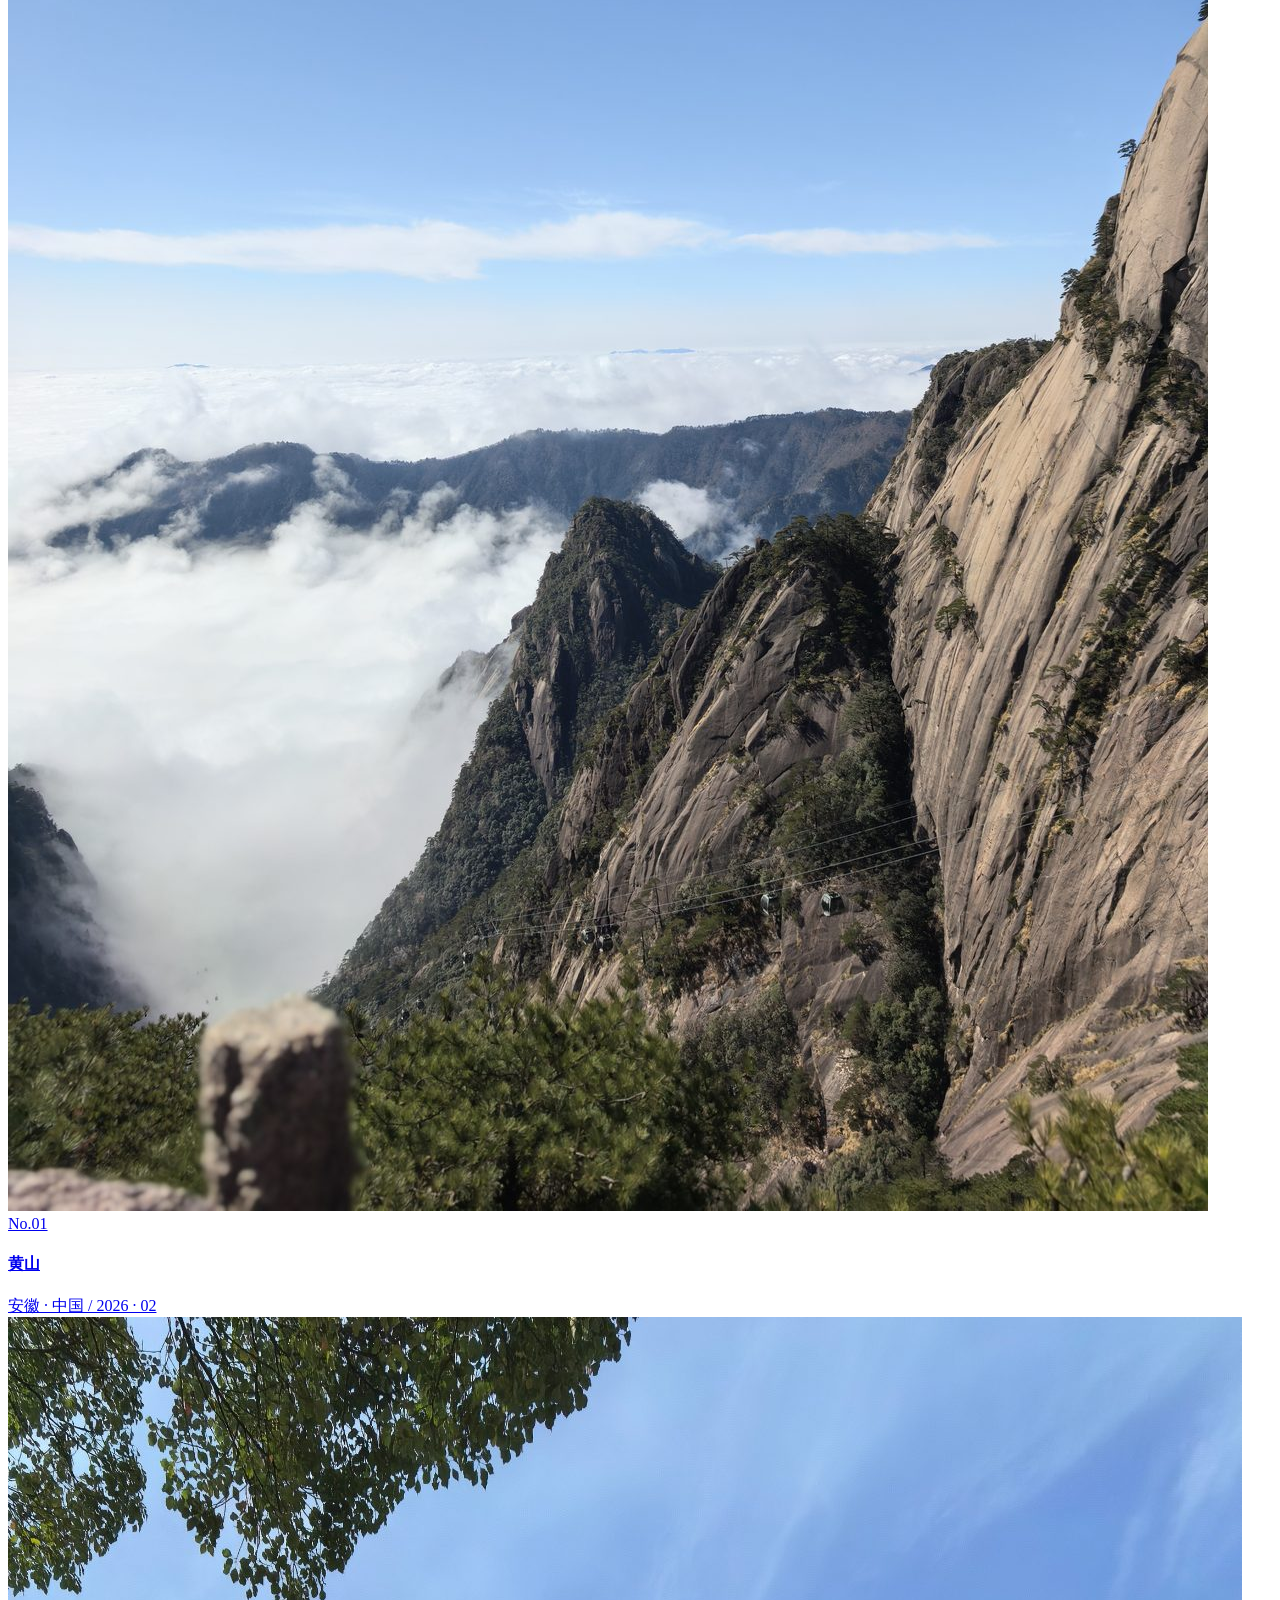
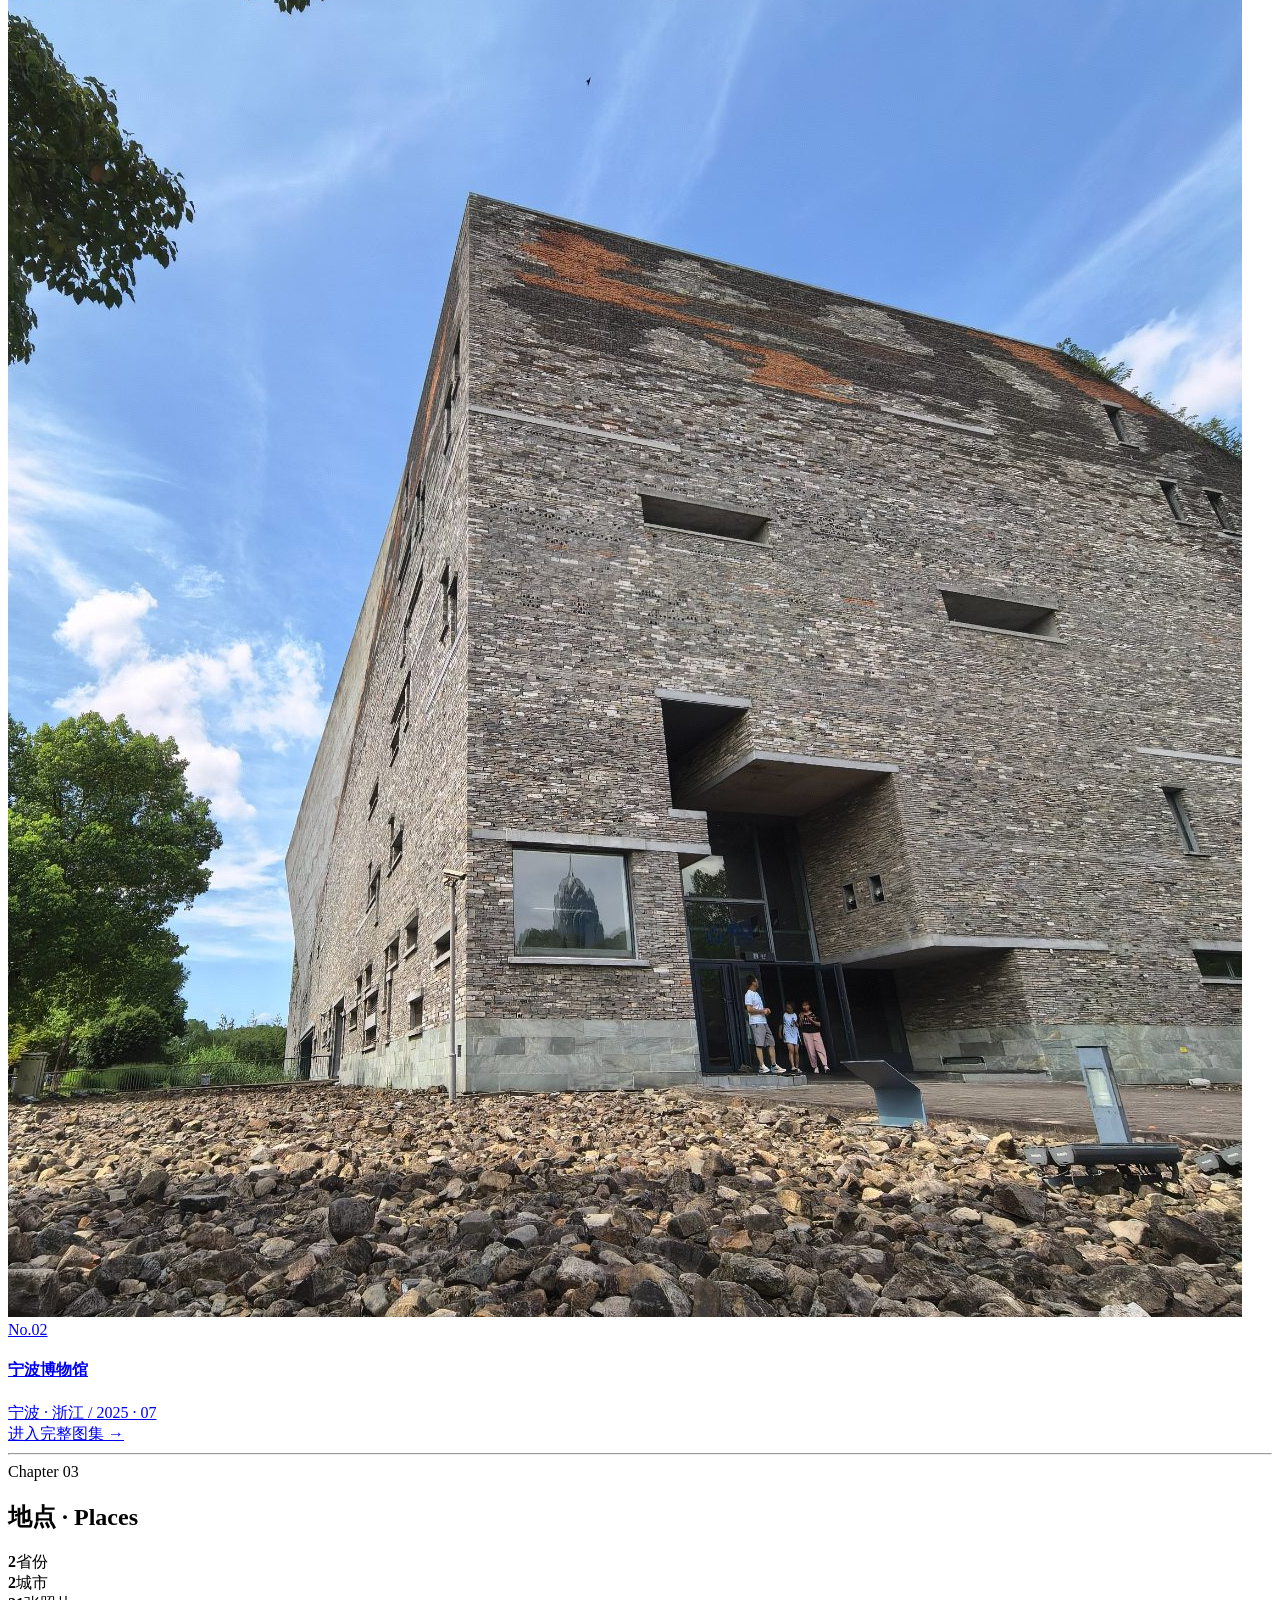
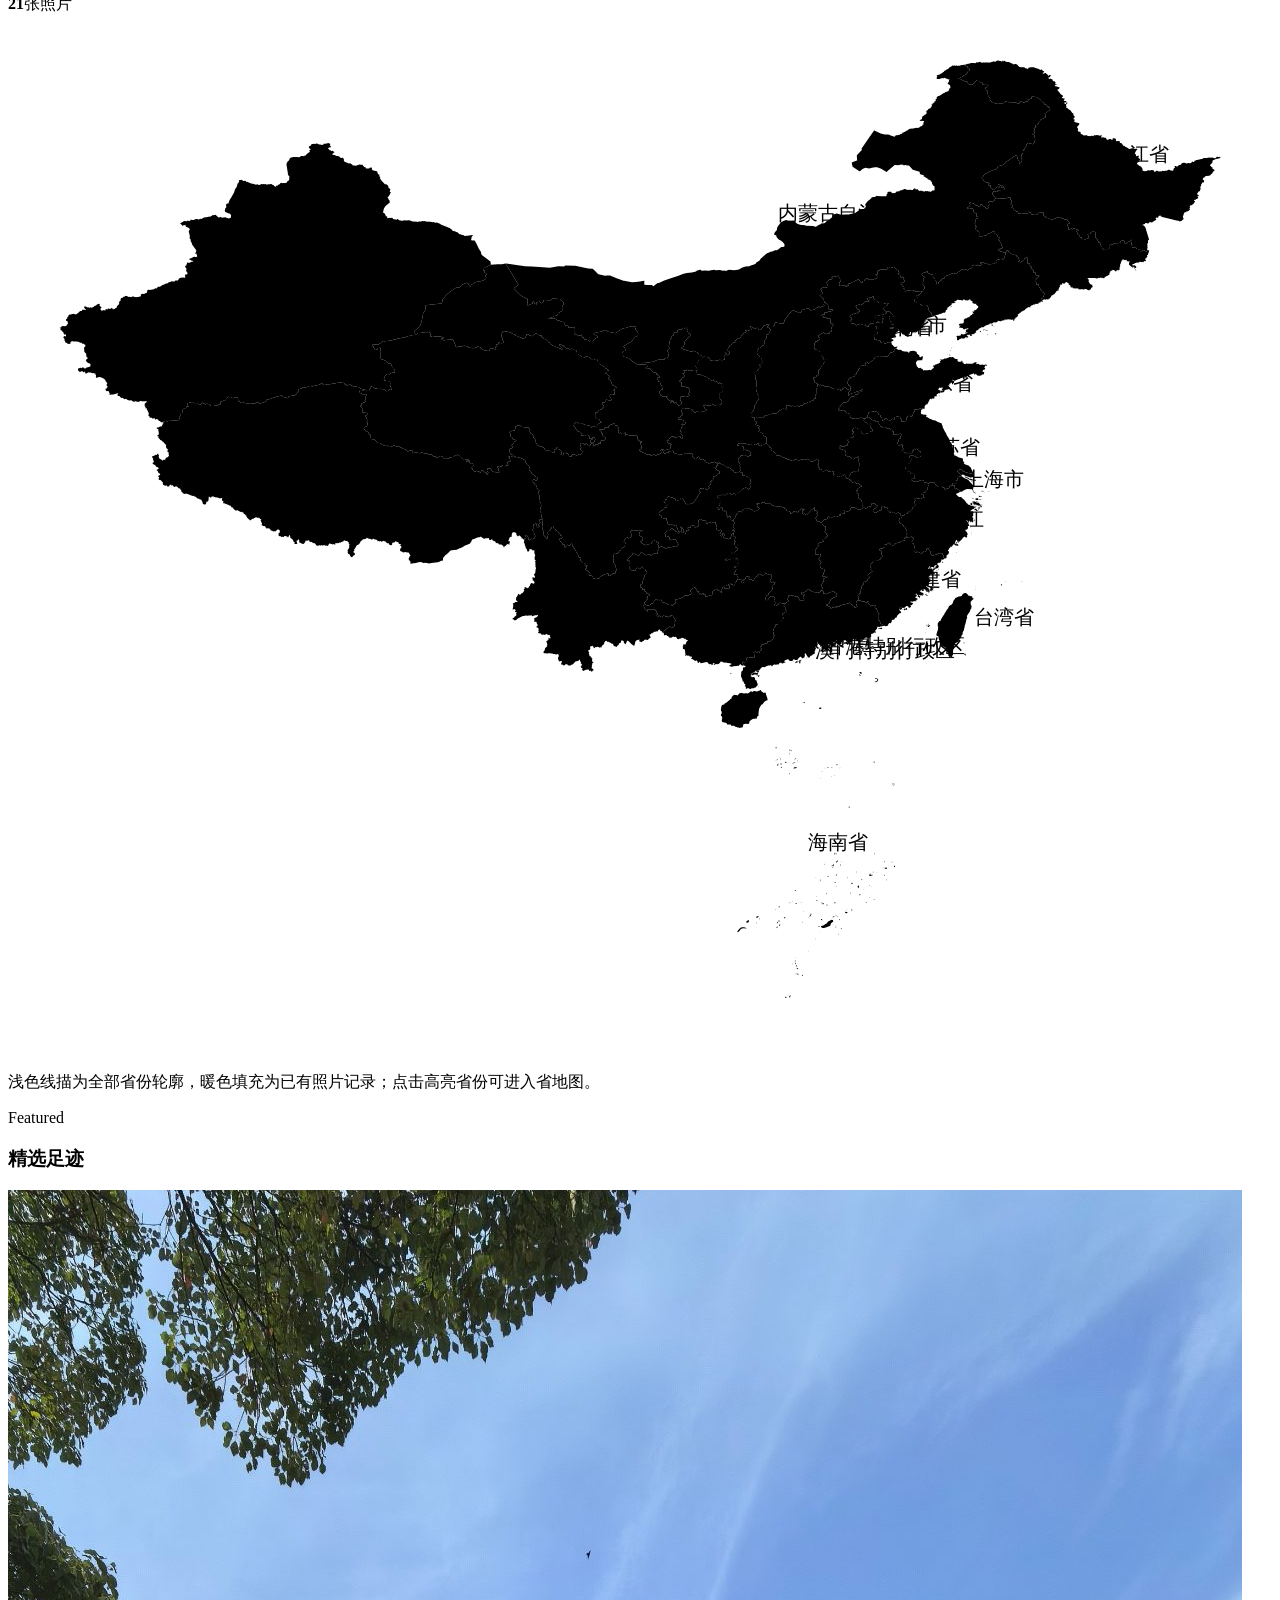
==== commit 387372c7: "feat(places): 新增市详情页 city.html，打通 中国地图→省→市→相册 递进；相册地点自动联动省市；宁波3个占位相册（site.js v29, admin.js v25）" ====
--- a/index.html
+++ b/index.html
@@ -7,7 +7,7 @@
 <meta http-equiv="Pragma" content="no-cache">
 <meta http-equiv="Expires" content="0">
 <title>The Memory</title>
-<link rel="stylesheet" href="https://thememory-1482718043.cos.ap-shanghai.myqcloud.com/assets/css/style.css?v=21">
+<link rel="stylesheet" href="https://thememory-1482718043.cos.ap-shanghai.myqcloud.com/assets/css/style.css?v=22">
 </head>
 <body>
 
@@ -124,7 +124,7 @@
   s.src = 'https://thememory-1482718043.cos.ap-shanghai.myqcloud.com/assets/js/site.js?_=' + Date.now();
   s.onerror = function(){
     var f = document.createElement('script');
-    f.src = 'assets/js/site.js?v=27';
+    f.src = 'assets/js/site.js?v=29';
     document.head.appendChild(f);
   };
   document.head.appendChild(s);
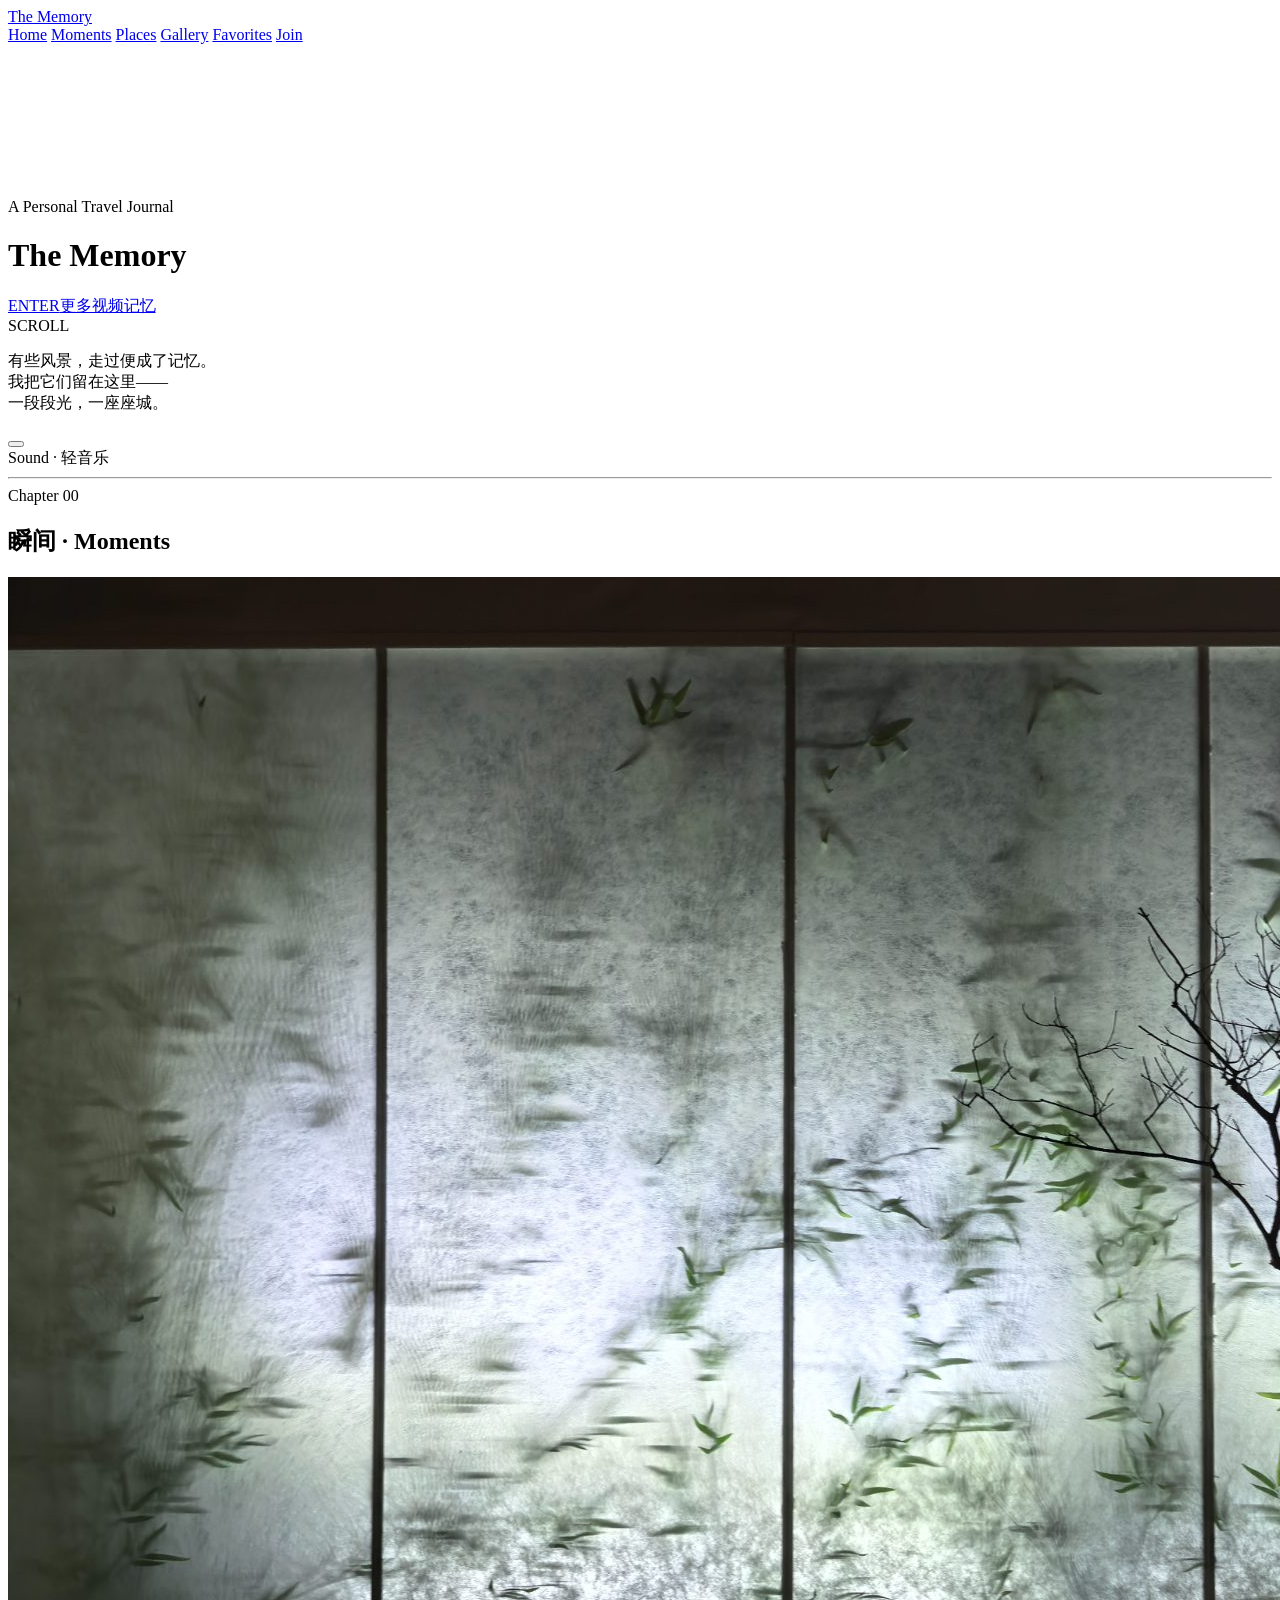
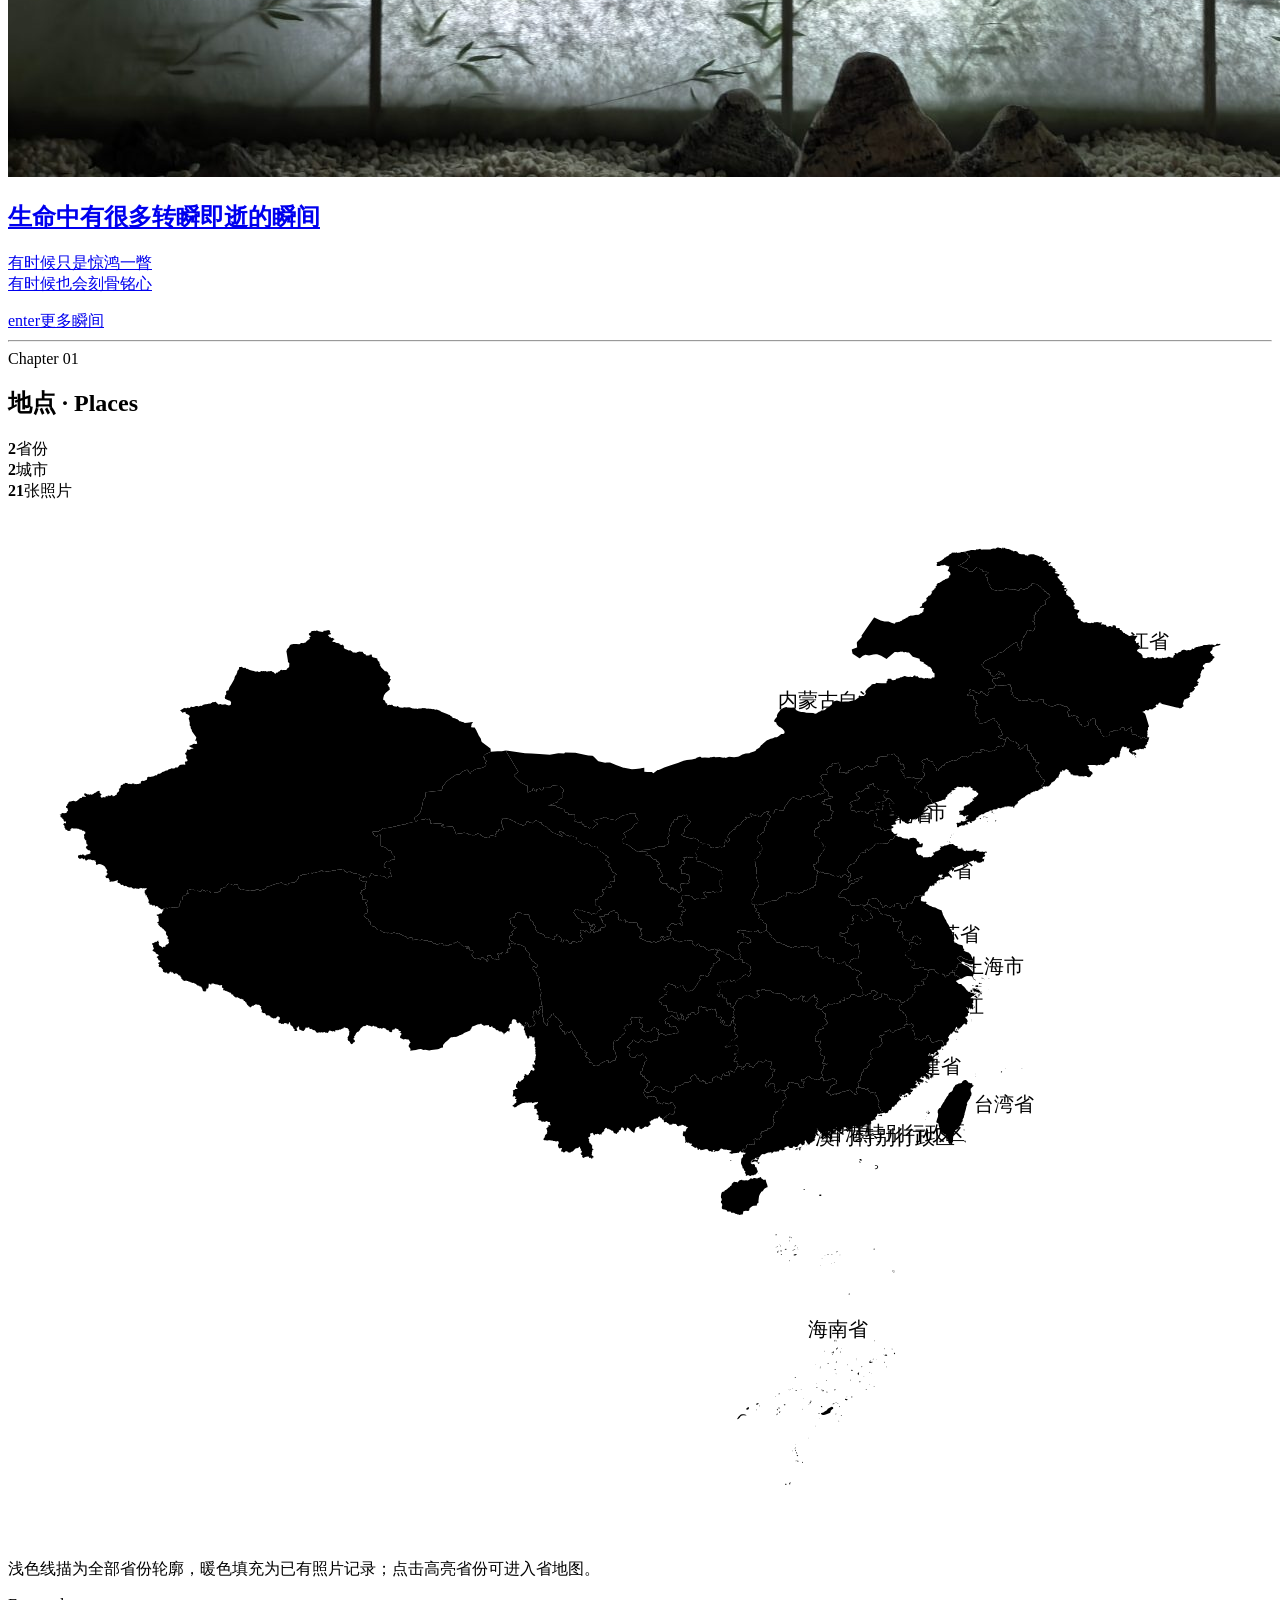
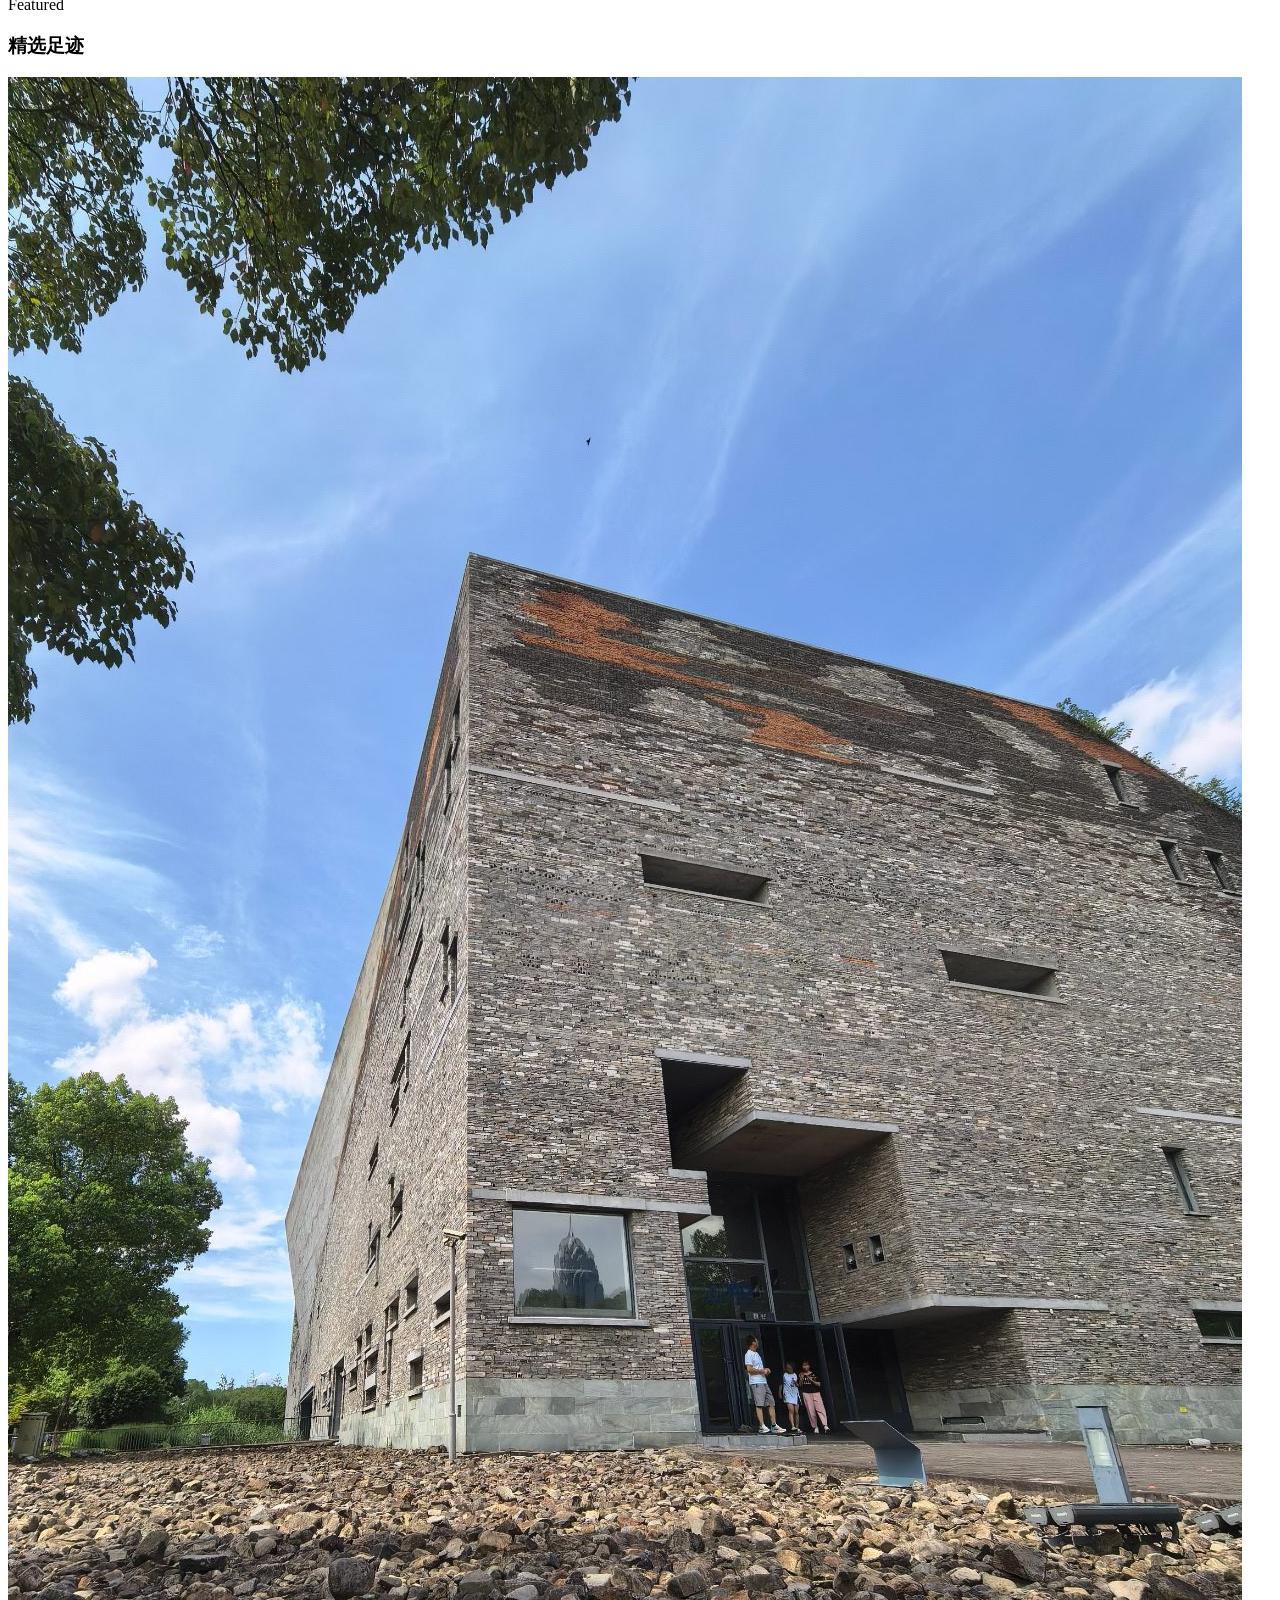
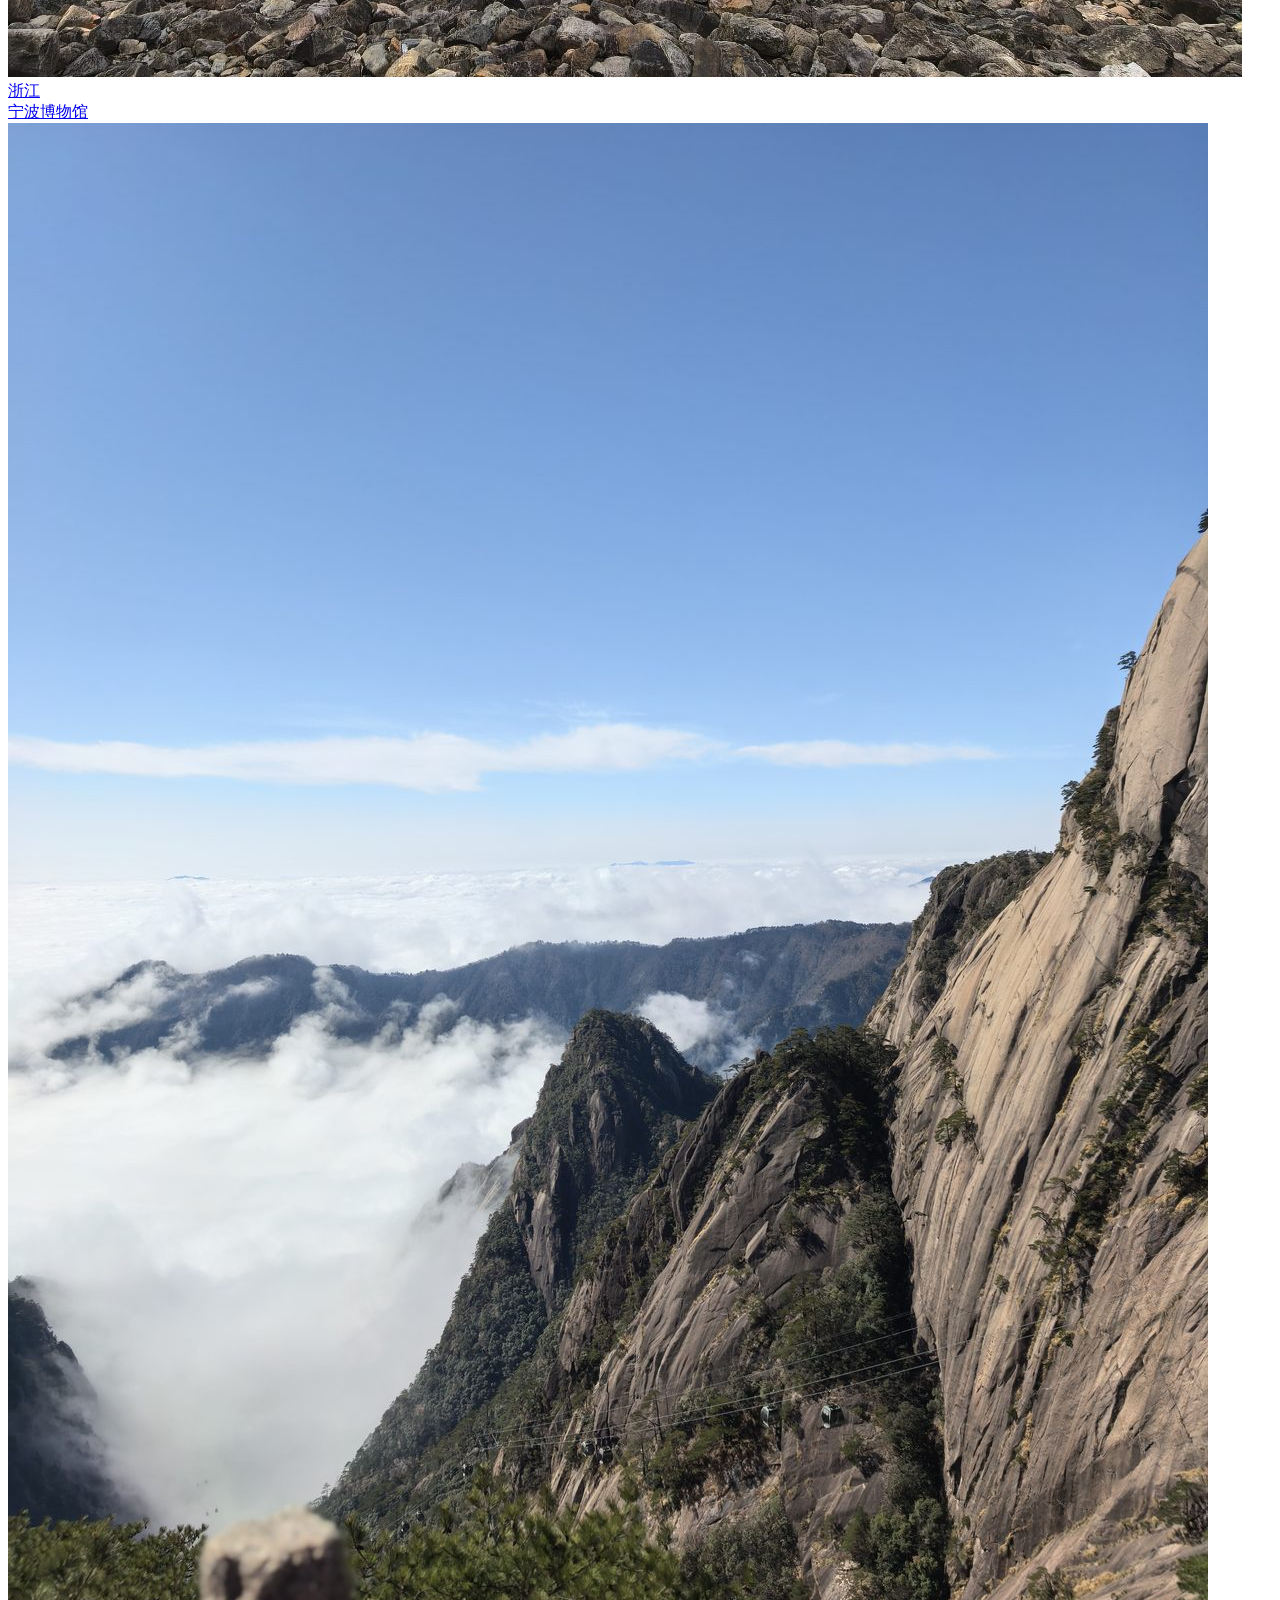
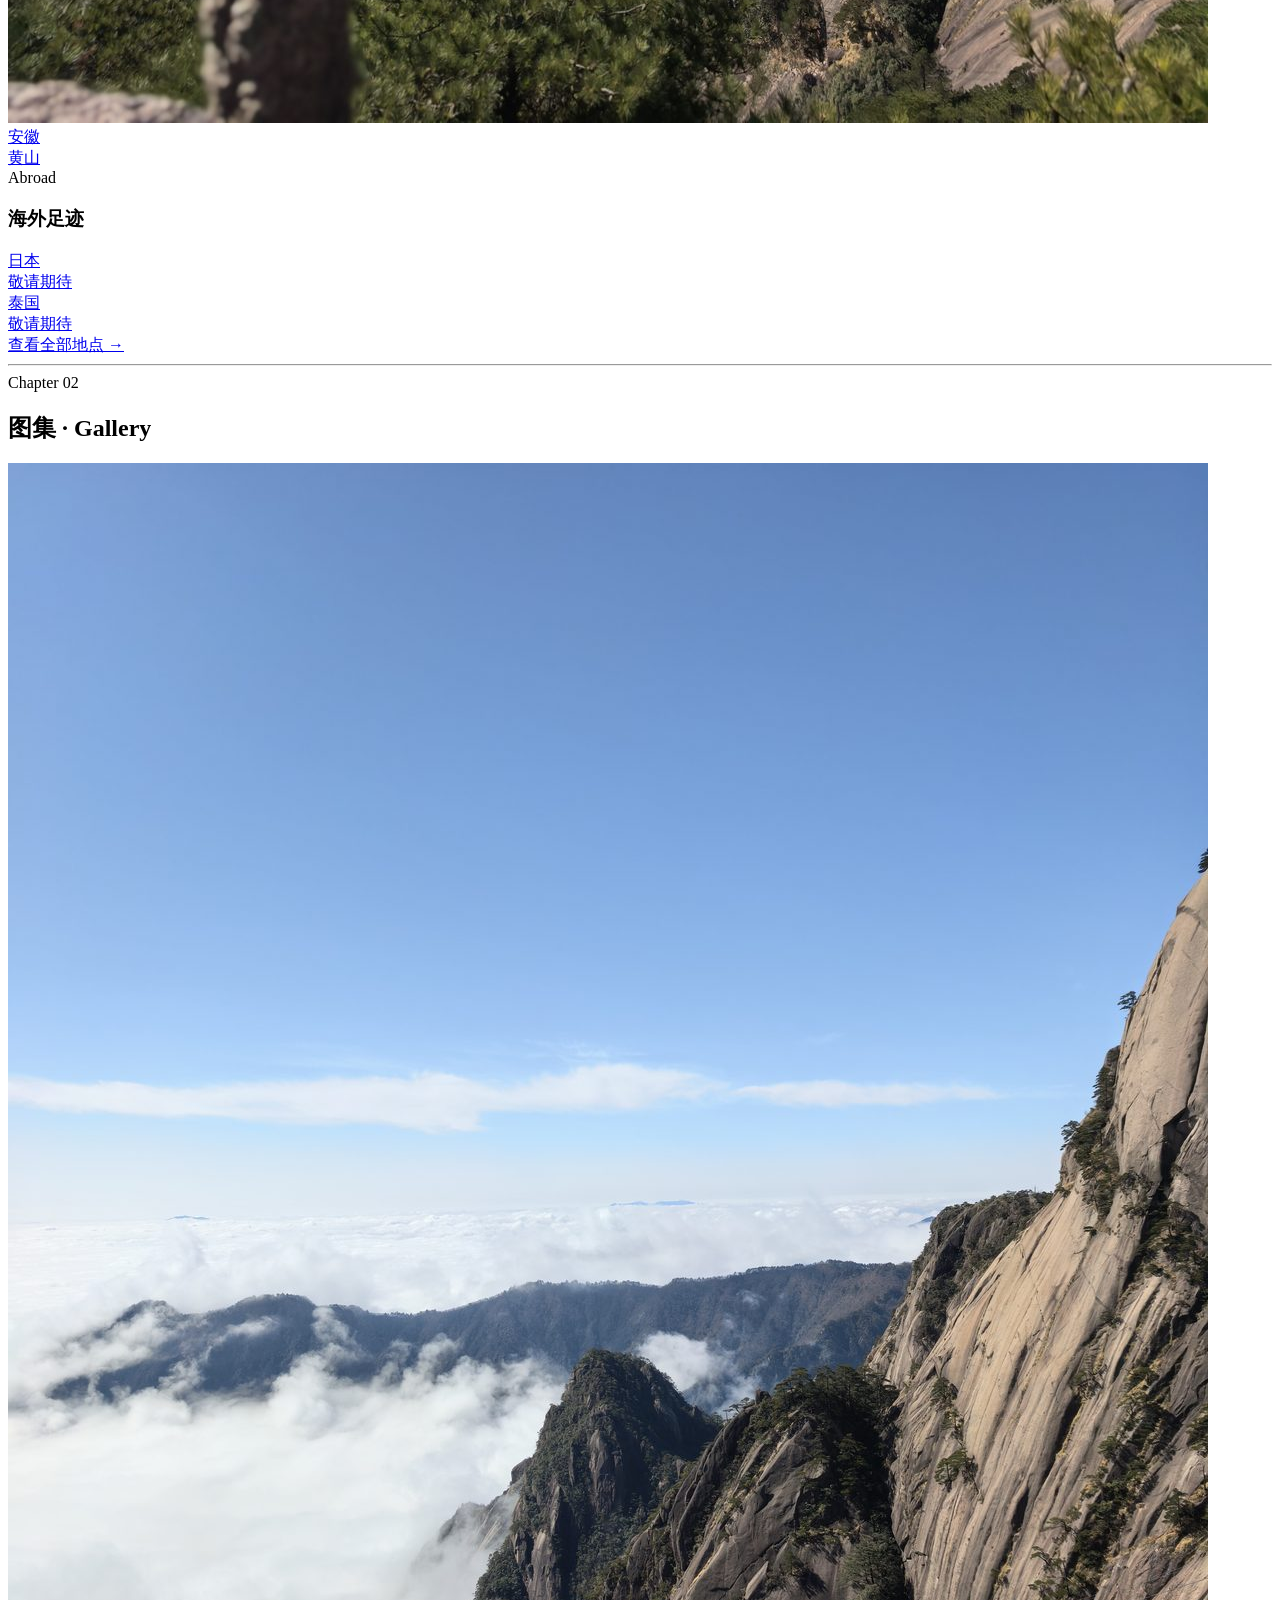
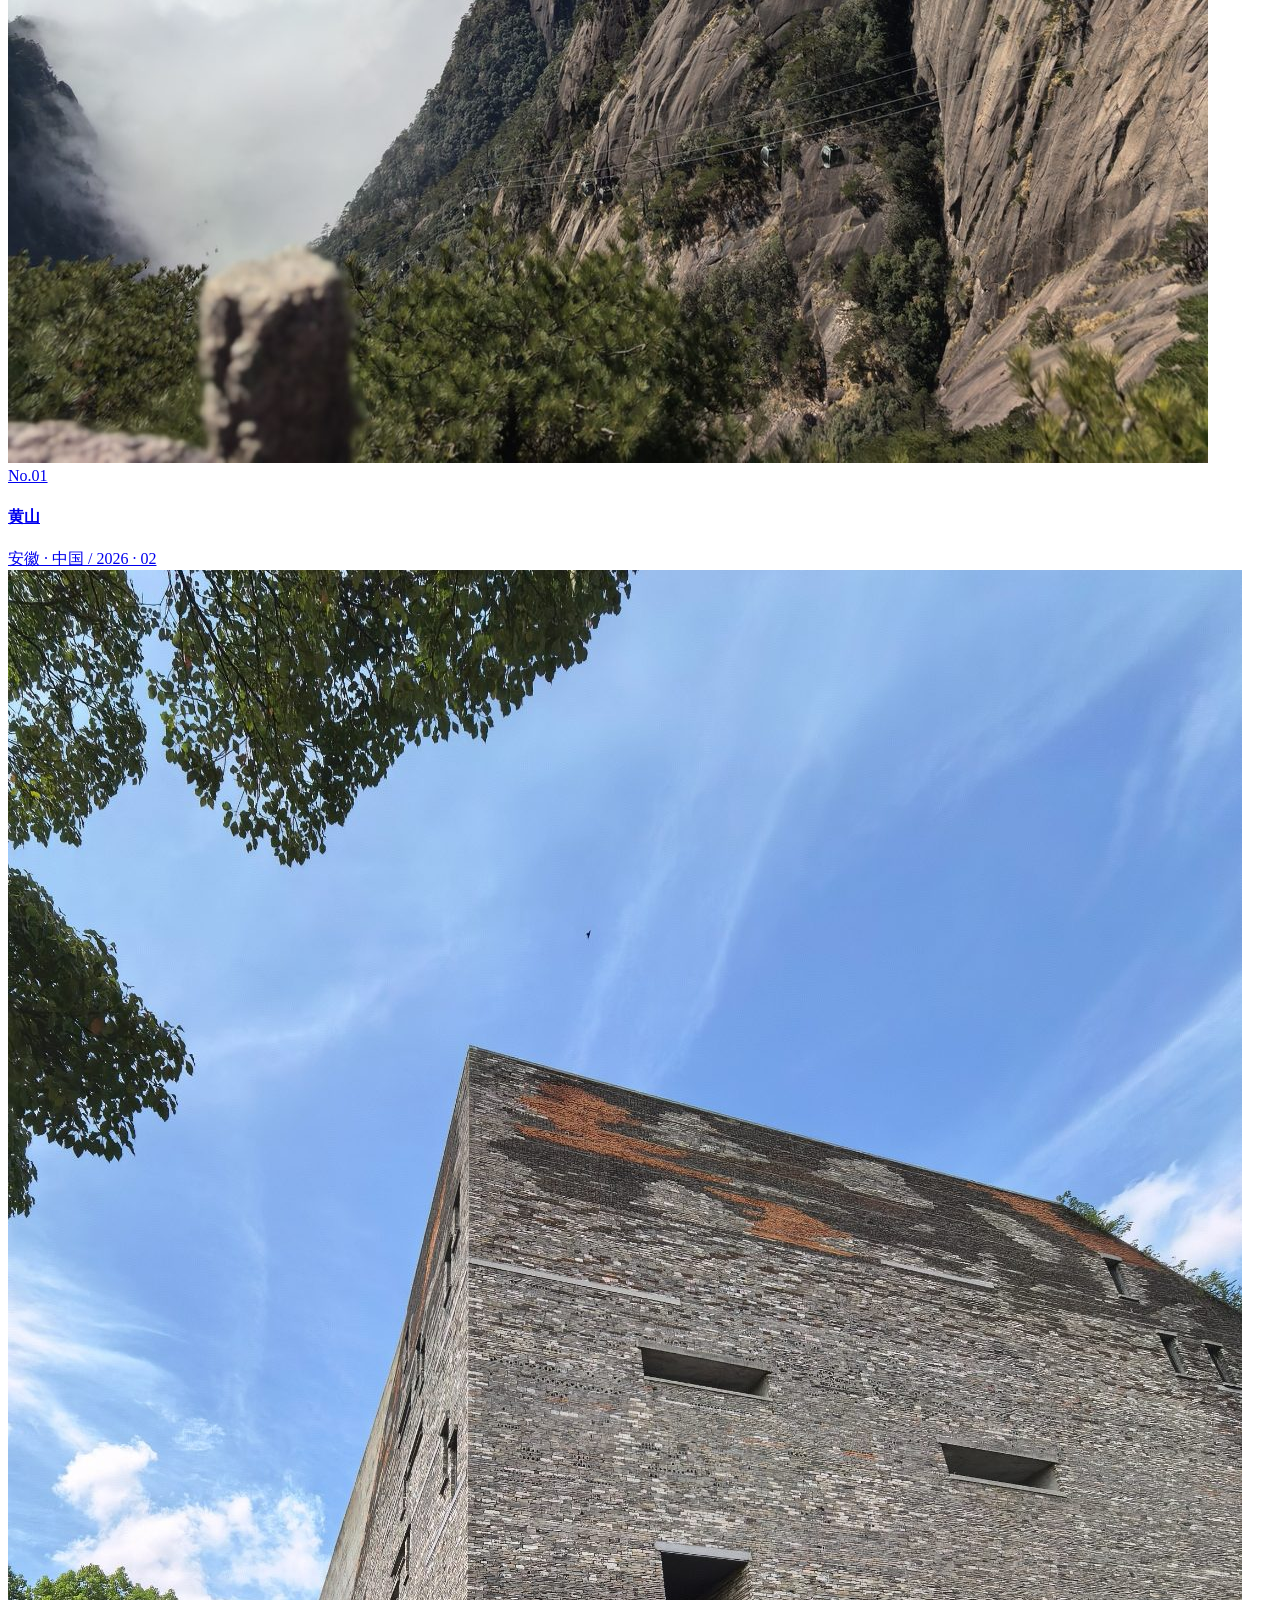
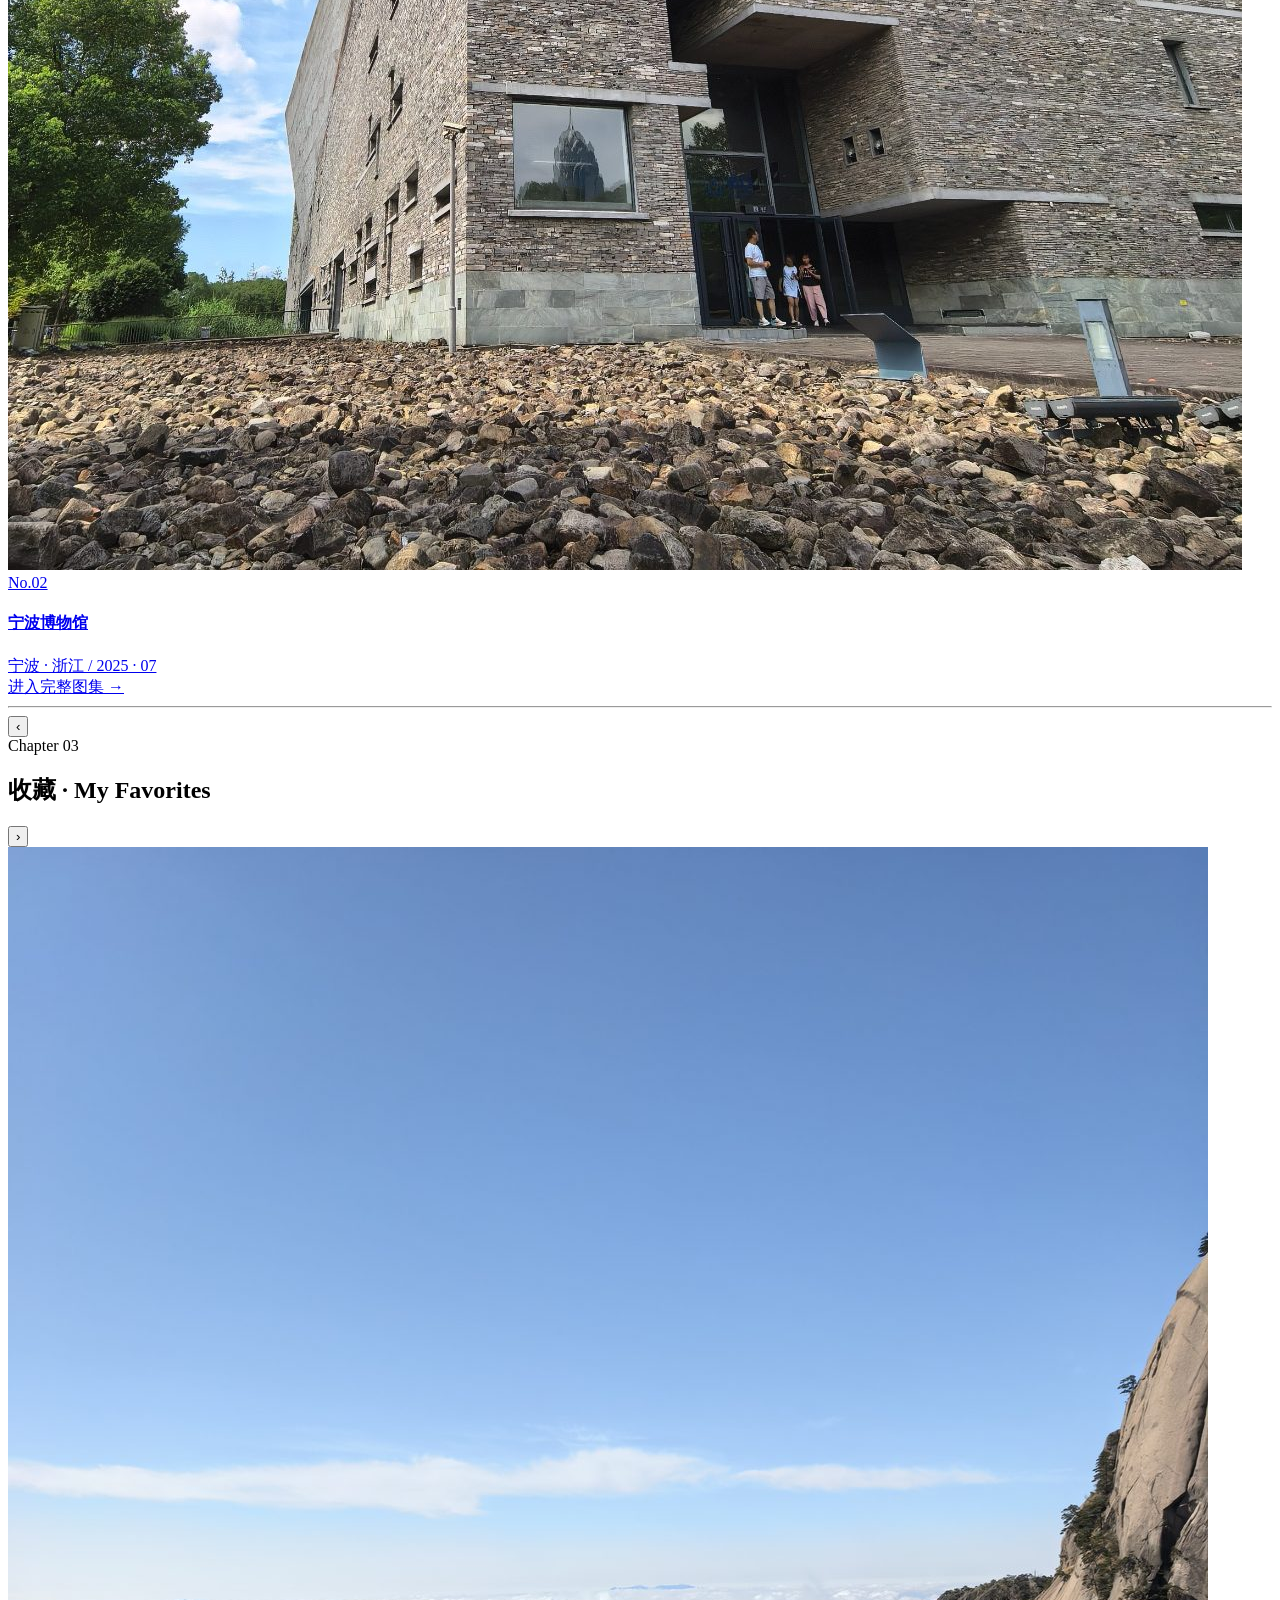
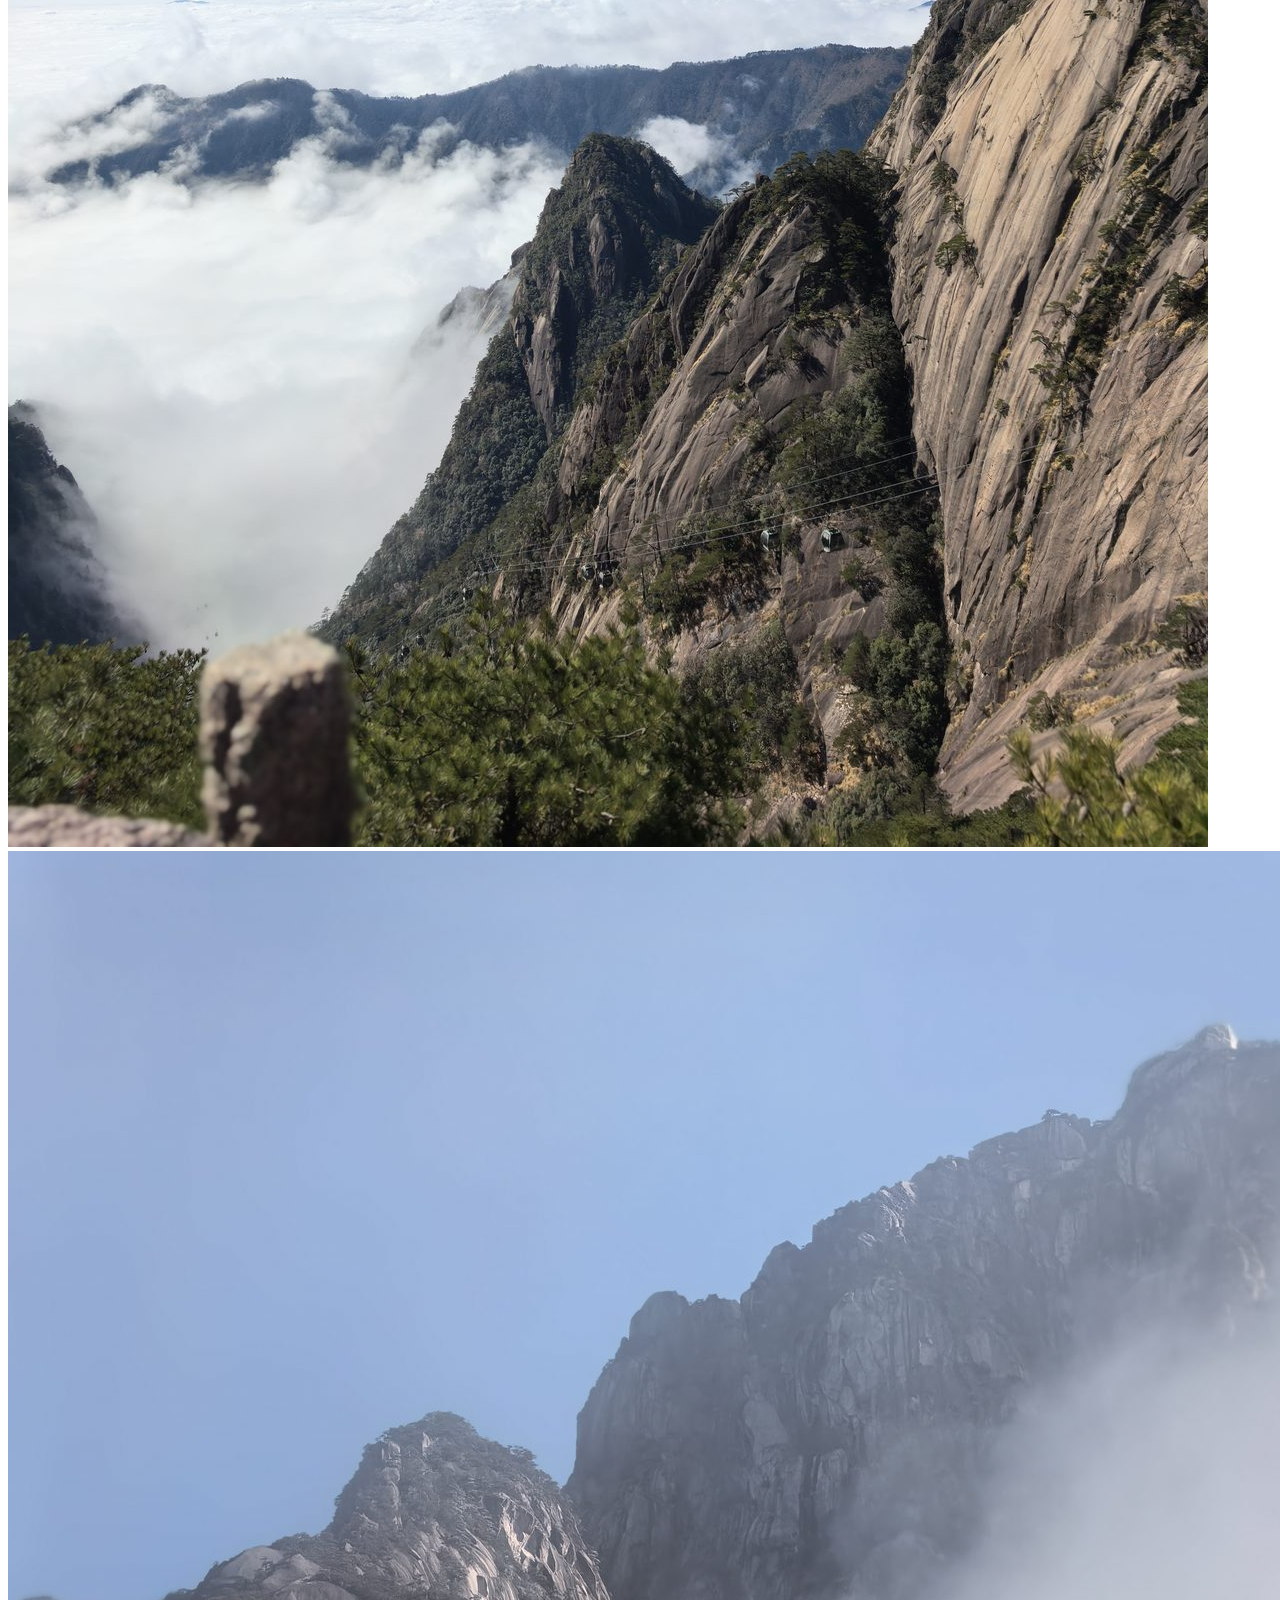
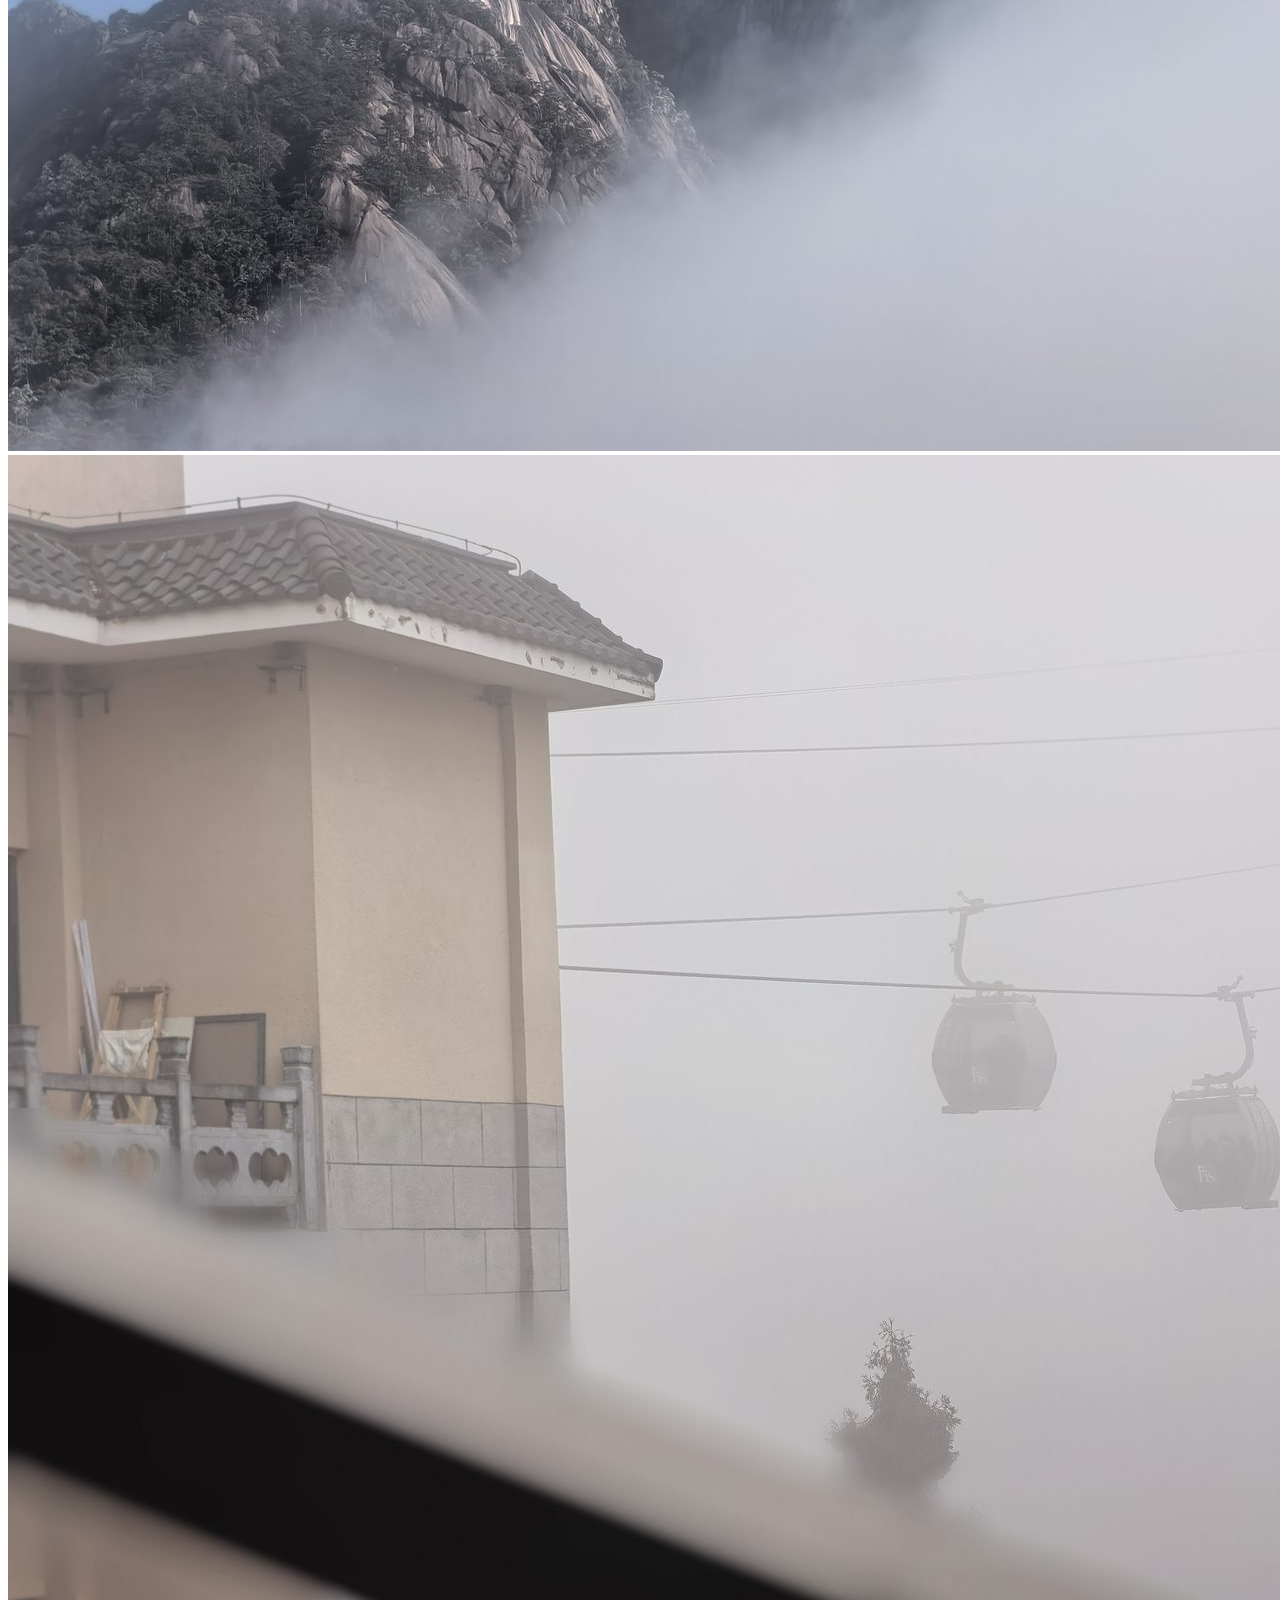
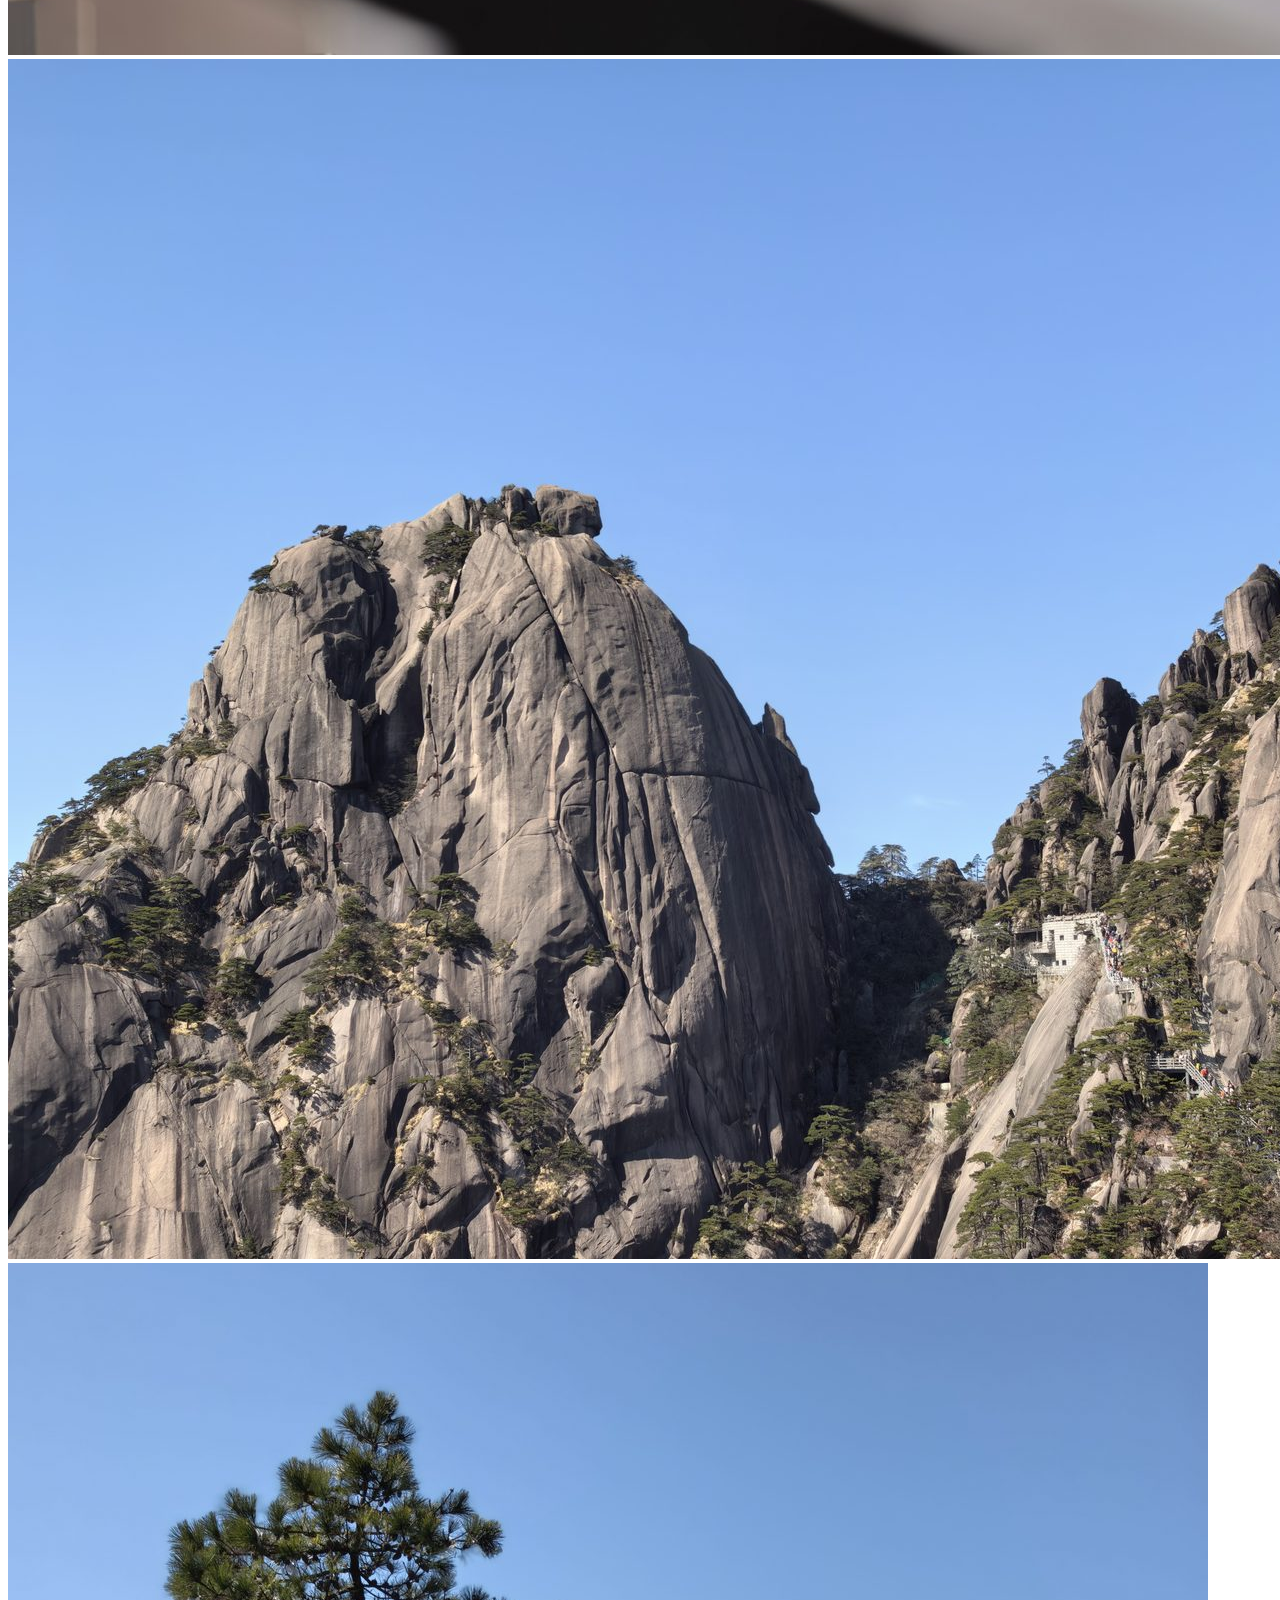
==== commit 0c8b3b56: "reorder: swap Favorites and Places sections + nav order" ====
--- a/index.html
+++ b/index.html
@@ -1,134 +1,134 @@
-<!DOCTYPE html>
-<html lang="zh-CN">
-<head>
-<meta charset="UTF-8">
-<meta name="viewport" content="width=device-width, initial-scale=1.0">
-<meta http-equiv="Cache-Control" content="no-cache, no-store, must-revalidate, max-age=0">
-<meta http-equiv="Pragma" content="no-cache">
-<meta http-equiv="Expires" content="0">
-<title>The Memory</title>
-<link rel="stylesheet" href="https://thememory-1482718043.cos.ap-shanghai.myqcloud.com/assets/css/style.css?v=22">
-</head>
-<body>
-
-<nav class="site-nav on-hero">
-  <a class="brand" href="index.html">The Memory</a>
-  <div class="nav-links">
-    <a href="index.html" class="active">Home</a>
-    <a href="#moments">Moments</a>
-    <a href="#favorites">Favorites</a>
-    <a href="gallery.html">Gallery</a>
-    <a href="place.html">Places</a>
-    <a href="#join">Join</a>
-  </div>
-</nav>
-
-<header class="hero">
-  <video autoplay muted loop playsinline preload="auto">
-    <!-- src 由 site.js 按 data.json 的 heroVideo 填充（媒体随站点一起托管在 GitHub Pages，相对路径） -->
-  </video>
-  <div class="hero-veil"></div>
-  <div class="hero-center">
-    <div class="hero-sub">A Personal Travel Journal</div>
-    <h1 class="hero-title">The Memory</h1>
-    <a class="enter-btn" href="video.html"><span class="enter-main">ENTER</span><span class="enter-sub">更多视频记忆</span></a>
-  </div>
-  <div class="scroll-hint">SCROLL</div>
-</header>
-
-<section class="intro reveal">
-  <p class="poem"></p>
-  <button class="audio-toggle" data-audio="media/bgm.wav" aria-label="播放背景音乐">
-    <span class="ico"></span>
-  </button>
-  <div class="audio-cap">Sound · 轻音乐</div>
-</section>
-
-<hr class="section-divider">
-
-<section class="chapter" id="moments">
-  <div class="chapter-head reveal">
-    <div class="eyebrow">Chapter 00</div>
-    <h2 class="serif-title">瞬间 · Moments</h2>
-  </div>
-  <div class="moments-hero reveal">
-    <a href="moments.html" class="mh-link" id="moments-hero-link">
-      <img class="mh-bg" id="moments-hero-bg" alt="">
-      <div class="mh-veil"></div>
-      <div class="mh-text">
-        <h2 class="mh-title" id="moments-hero-title"></h2>
-        <p class="mh-sub" id="moments-hero-sub"></p>
-        <div class="mh-dots"><span></span><span></span><span></span><span></span><span></span><span></span><span></span><span></span></div>
-      </div>
-      <span class="mh-enter"><span class="mhe-main">enter</span><span class="mhe-sub">更多瞬间</span></span>
-    </a>
-  </div>
-</section>
-
-<hr class="section-divider">
-
-<section class="chapter" id="favorites">
-  <div class="favorites-header reveal">
-    <button class="fav-nav fav-prev" aria-label="上一个收藏">‹</button>
-    <div class="chapter-head">
-      <div class="eyebrow">Chapter 01</div>
-      <h2 class="serif-title">收藏 · My Favorites</h2>
-    </div>
-    <button class="fav-nav fav-next" aria-label="下一个收藏">›</button>
-  </div>
-  <div class="fav-slider-wrap">
-    <div id="fav-list" class="fav-track"></div>
-  </div>
-</section>
-
-<hr class="section-divider">
-
-<section class="chapter" id="gallery">
-  <div class="chapter-head reveal">
-    <div class="eyebrow">Chapter 02</div>
-    <h2 class="serif-title">图集 · Gallery</h2>
-  </div>
-  <div id="gallery-teaser"></div>
-</section>
-
-<hr class="section-divider">
-
-<section class="chapter" id="places">
-  <div class="chapter-head reveal">
-    <div class="eyebrow">Chapter 03</div>
-    <h2 class="serif-title">地点 · Places</h2>
-  </div>
-  <div id="place-teaser"></div>
-</section>
-
-<footer id="join">
-  THE MEMORY · 个人旅行日志 &nbsp;—&nbsp; 由 inaka 记录与整理<br>
-  © 2026 &nbsp; Built with light &amp; patience.
-  <br><a href="admin.html" style="color:var(--accent);font-size:11px;letter-spacing:.2em;">管理后台 →</a>
-</footer>
-
-<div class="lightbox" id="lightbox">
-  <span class="lb-close">关闭 ✕</span>
-  <span class="lb-nav lb-prev">‹</span>
-  <img class="lb-img" src="" alt="">
-  <span class="lb-nav lb-next">›</span>
-  <div class="lb-cap"></div>
-  <div class="lb-count" style="position:absolute;bottom:26px;right:34px;color:#fff;font-size:12px;letter-spacing:.2em;"></div>
-</div>
-
-<script>
-/* 核心 JS 主用国内 COS（提速），失败回退 GitHub Pages 同源；两者均为 <script> 标签，不受 CORS 限制。
-   数据 data.json 由 site.js 同源加载，彻底避开 COS 的 CORS 问题（这是之前整页崩溃的唯一原因）。 */
-(function(){
-  var s = document.createElement('script');
-  s.src = 'https://thememory-1482718043.cos.ap-shanghai.myqcloud.com/assets/js/site.js?_=' + Date.now();
-  s.onerror = function(){
-    var f = document.createElement('script');
-    f.src = 'assets/js/site.js?v=29';
-    document.head.appendChild(f);
-  };
-  document.head.appendChild(s);
-})();
-</script>
-</body>
-</html>
+<!DOCTYPE html>
+<html lang="zh-CN">
+<head>
+<meta charset="UTF-8">
+<meta name="viewport" content="width=device-width, initial-scale=1.0">
+<meta http-equiv="Cache-Control" content="no-cache, no-store, must-revalidate, max-age=0">
+<meta http-equiv="Pragma" content="no-cache">
+<meta http-equiv="Expires" content="0">
+<title>The Memory</title>
+<link rel="stylesheet" href="https://thememory-1482718043.cos.ap-shanghai.myqcloud.com/assets/css/style.css?v=23">
+</head>
+<body>
+
+<nav class="site-nav on-hero">
+  <a class="brand" href="index.html">The Memory</a>
+  <div class="nav-links">
+    <a href="index.html" class="active">Home</a>
+    <a href="#moments">Moments</a>
+    <a href="#places">Places</a>
+    <a href="gallery.html">Gallery</a>
+    <a href="#favorites">Favorites</a>
+    <a href="#join">Join</a>
+  </div>
+</nav>
+
+<header class="hero">
+  <video autoplay muted loop playsinline preload="auto">
+    <!-- src 由 site.js 按 data.json 的 heroVideo 填充（媒体随站点一起托管在 GitHub Pages，相对路径） -->
+  </video>
+  <div class="hero-veil"></div>
+  <div class="hero-center">
+    <div class="hero-sub">A Personal Travel Journal</div>
+    <h1 class="hero-title">The Memory</h1>
+    <a class="enter-btn" href="video.html"><span class="enter-main">ENTER</span><span class="enter-sub">更多视频记忆</span></a>
+  </div>
+  <div class="scroll-hint">SCROLL</div>
+</header>
+
+<section class="intro reveal">
+  <p class="poem"></p>
+  <button class="audio-toggle" data-audio="media/bgm.wav" aria-label="播放背景音乐">
+    <span class="ico"></span>
+  </button>
+  <div class="audio-cap">Sound · 轻音乐</div>
+</section>
+
+<hr class="section-divider">
+
+<section class="chapter" id="moments">
+  <div class="chapter-head reveal">
+    <div class="eyebrow">Chapter 00</div>
+    <h2 class="serif-title">瞬间 · Moments</h2>
+  </div>
+  <div class="moments-hero reveal">
+    <a href="moments.html" class="mh-link" id="moments-hero-link">
+      <img class="mh-bg" id="moments-hero-bg" alt="">
+      <div class="mh-veil"></div>
+      <div class="mh-text">
+        <h2 class="mh-title" id="moments-hero-title"></h2>
+        <p class="mh-sub" id="moments-hero-sub"></p>
+        <div class="mh-dots"><span></span><span></span><span></span><span></span><span></span><span></span><span></span><span></span></div>
+      </div>
+      <span class="mh-enter"><span class="mhe-main">enter</span><span class="mhe-sub">更多瞬间</span></span>
+    </a>
+  </div>
+</section>
+
+<hr class="section-divider">
+
+<section class="chapter" id="places">
+  <div class="chapter-head reveal">
+    <div class="eyebrow">Chapter 01</div>
+    <h2 class="serif-title">地点 · Places</h2>
+  </div>
+  <div id="place-teaser"></div>
+</section>
+
+<hr class="section-divider">
+
+<section class="chapter" id="gallery">
+  <div class="chapter-head reveal">
+    <div class="eyebrow">Chapter 02</div>
+    <h2 class="serif-title">图集 · Gallery</h2>
+  </div>
+  <div id="gallery-teaser"></div>
+</section>
+
+<hr class="section-divider">
+
+<section class="chapter" id="favorites">
+  <div class="favorites-header reveal">
+    <button class="fav-nav fav-prev" aria-label="上一个收藏">‹</button>
+    <div class="chapter-head">
+      <div class="eyebrow">Chapter 03</div>
+      <h2 class="serif-title">收藏 · My Favorites</h2>
+    </div>
+    <button class="fav-nav fav-next" aria-label="下一个收藏">›</button>
+  </div>
+  <div class="fav-slider-wrap">
+    <div id="fav-list" class="fav-track"></div>
+  </div>
+</section>
+
+<footer id="join">
+  THE MEMORY · 个人旅行日志 &nbsp;—&nbsp; 由 inaka 记录与整理<br>
+  © 2026 &nbsp; Built with light &amp; patience.
+  <br><a href="admin.html" style="color:var(--accent);font-size:11px;letter-spacing:.2em;">管理后台 →</a>
+</footer>
+
+<div class="lightbox" id="lightbox">
+  <span class="lb-close">关闭 ✕</span>
+  <span class="lb-nav lb-prev">‹</span>
+  <img class="lb-img" src="" alt="">
+  <span class="lb-nav lb-next">›</span>
+  <div class="lb-cap"></div>
+  <div class="lb-count" style="position:absolute;bottom:26px;right:34px;color:#fff;font-size:12px;letter-spacing:.2em;"></div>
+</div>
+
+<script>
+/* 核心 JS 主用国内 COS（提速），失败回退 GitHub Pages 同源；两者均为 <script> 标签，不受 CORS 限制。
+   数据 data.json 由 site.js 同源加载，彻底避开 COS 的 CORS 问题（这是之前整页崩溃的唯一原因）。 */
+(function(){
+  var s = document.createElement('script');
+  s.src = 'https://thememory-1482718043.cos.ap-shanghai.myqcloud.com/assets/js/site.js?_=' + Date.now();
+  s.onerror = function(){
+    var f = document.createElement('script');
+    f.src = 'assets/js/site.js?v=30';
+    document.head.appendChild(f);
+  };
+  document.head.appendChild(s);
+})();
+</script>
+</body>
+</html>
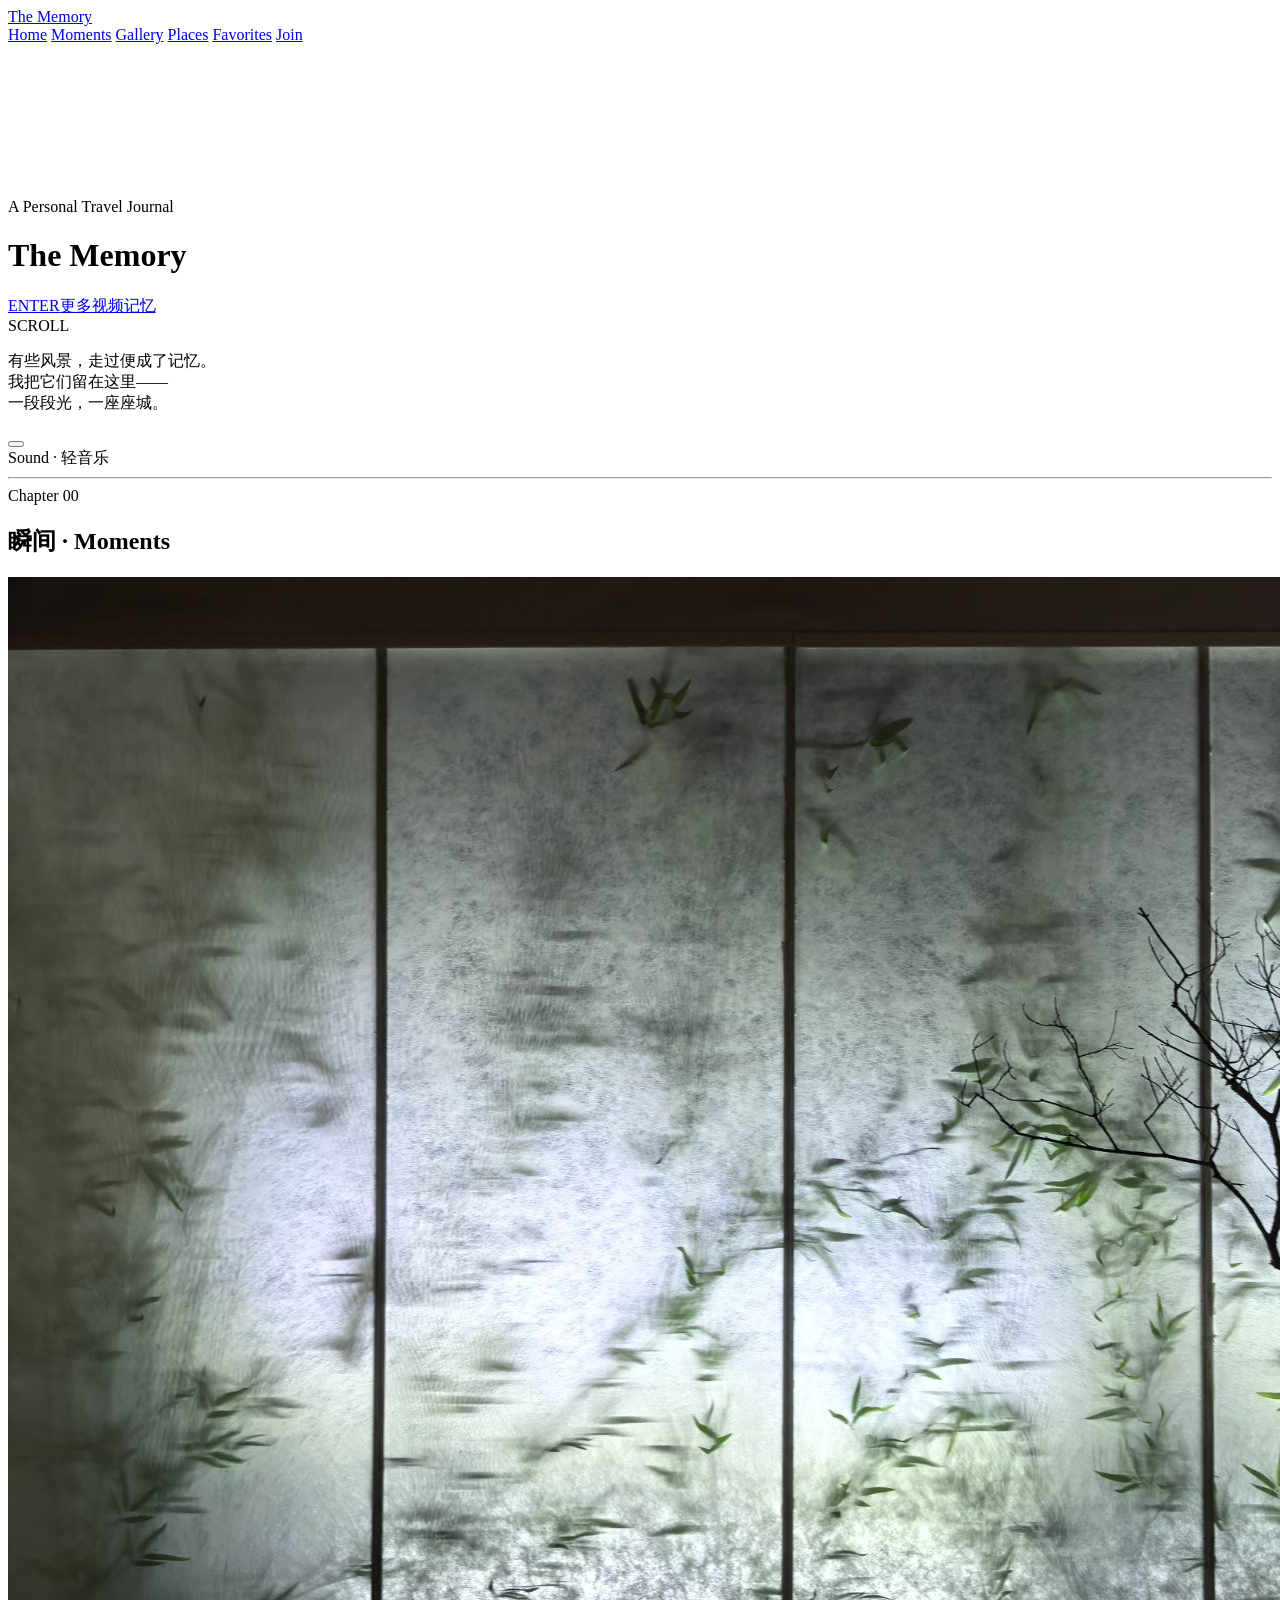
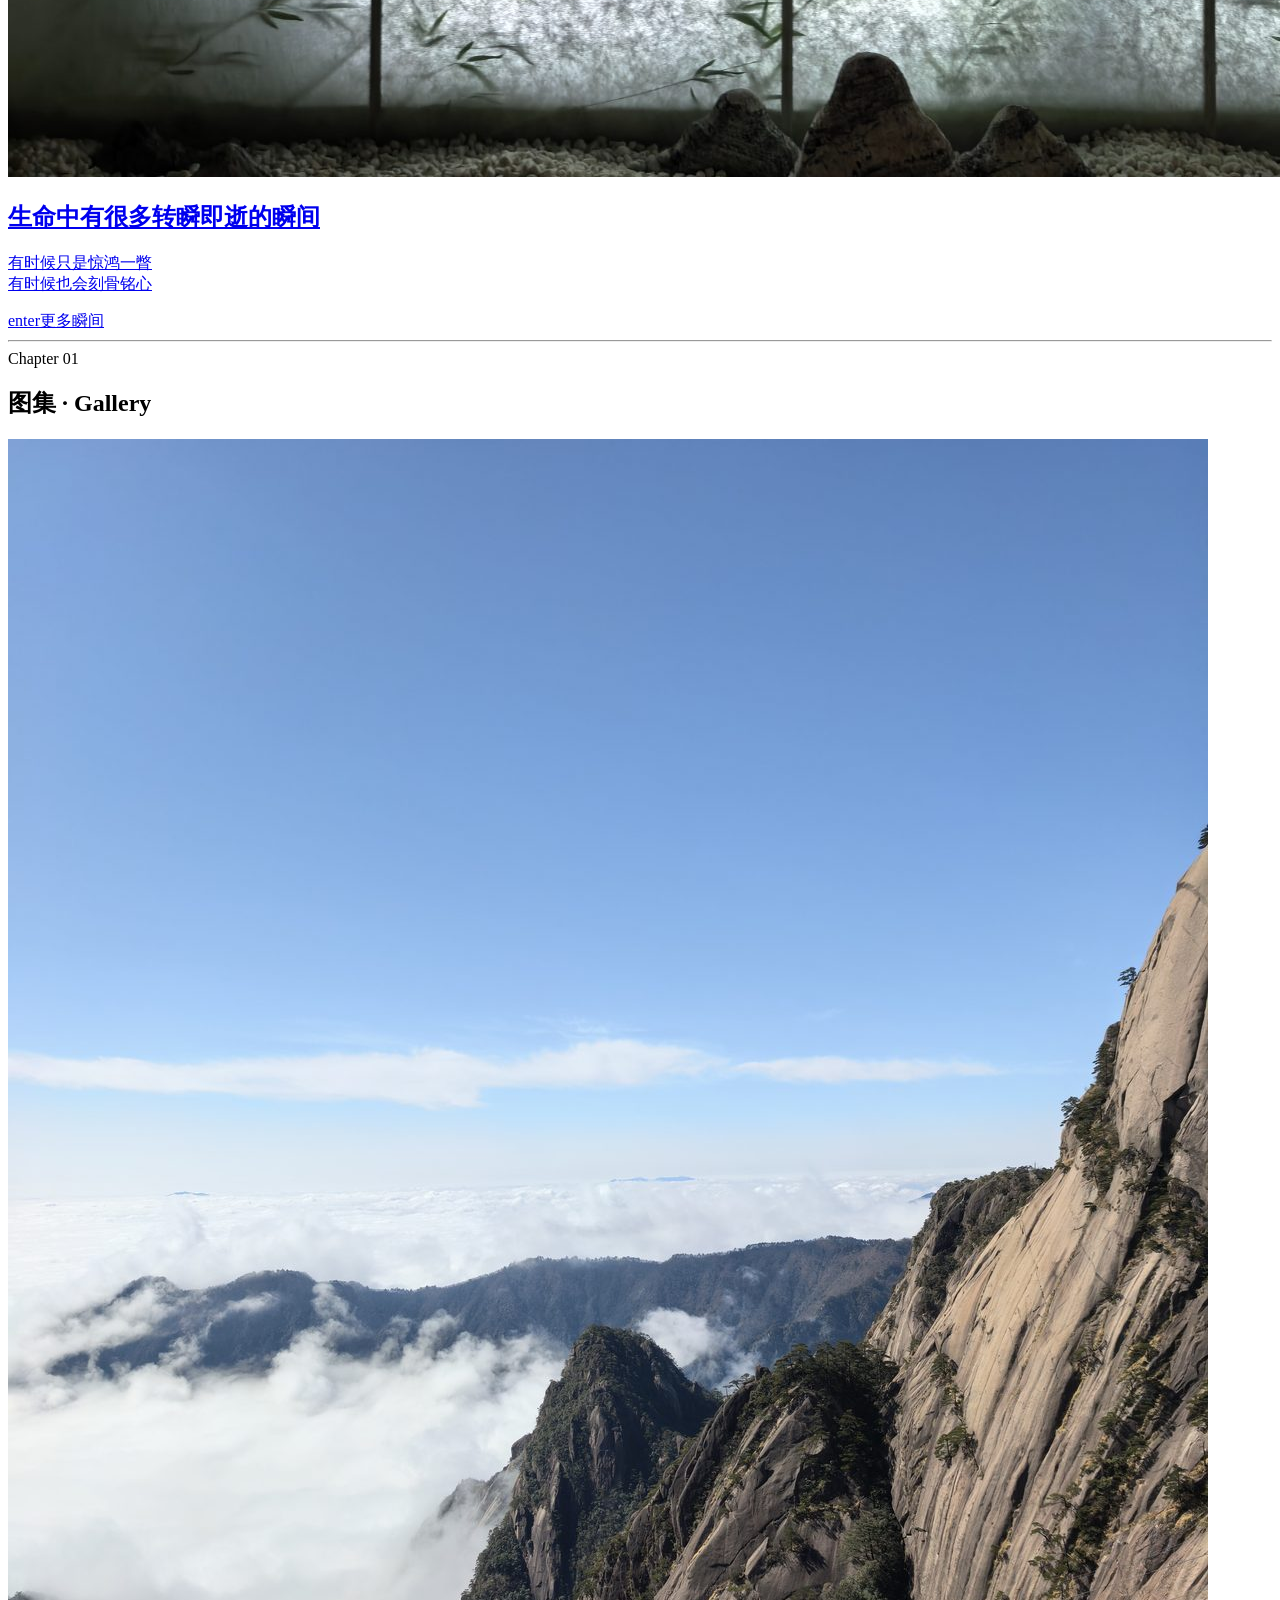
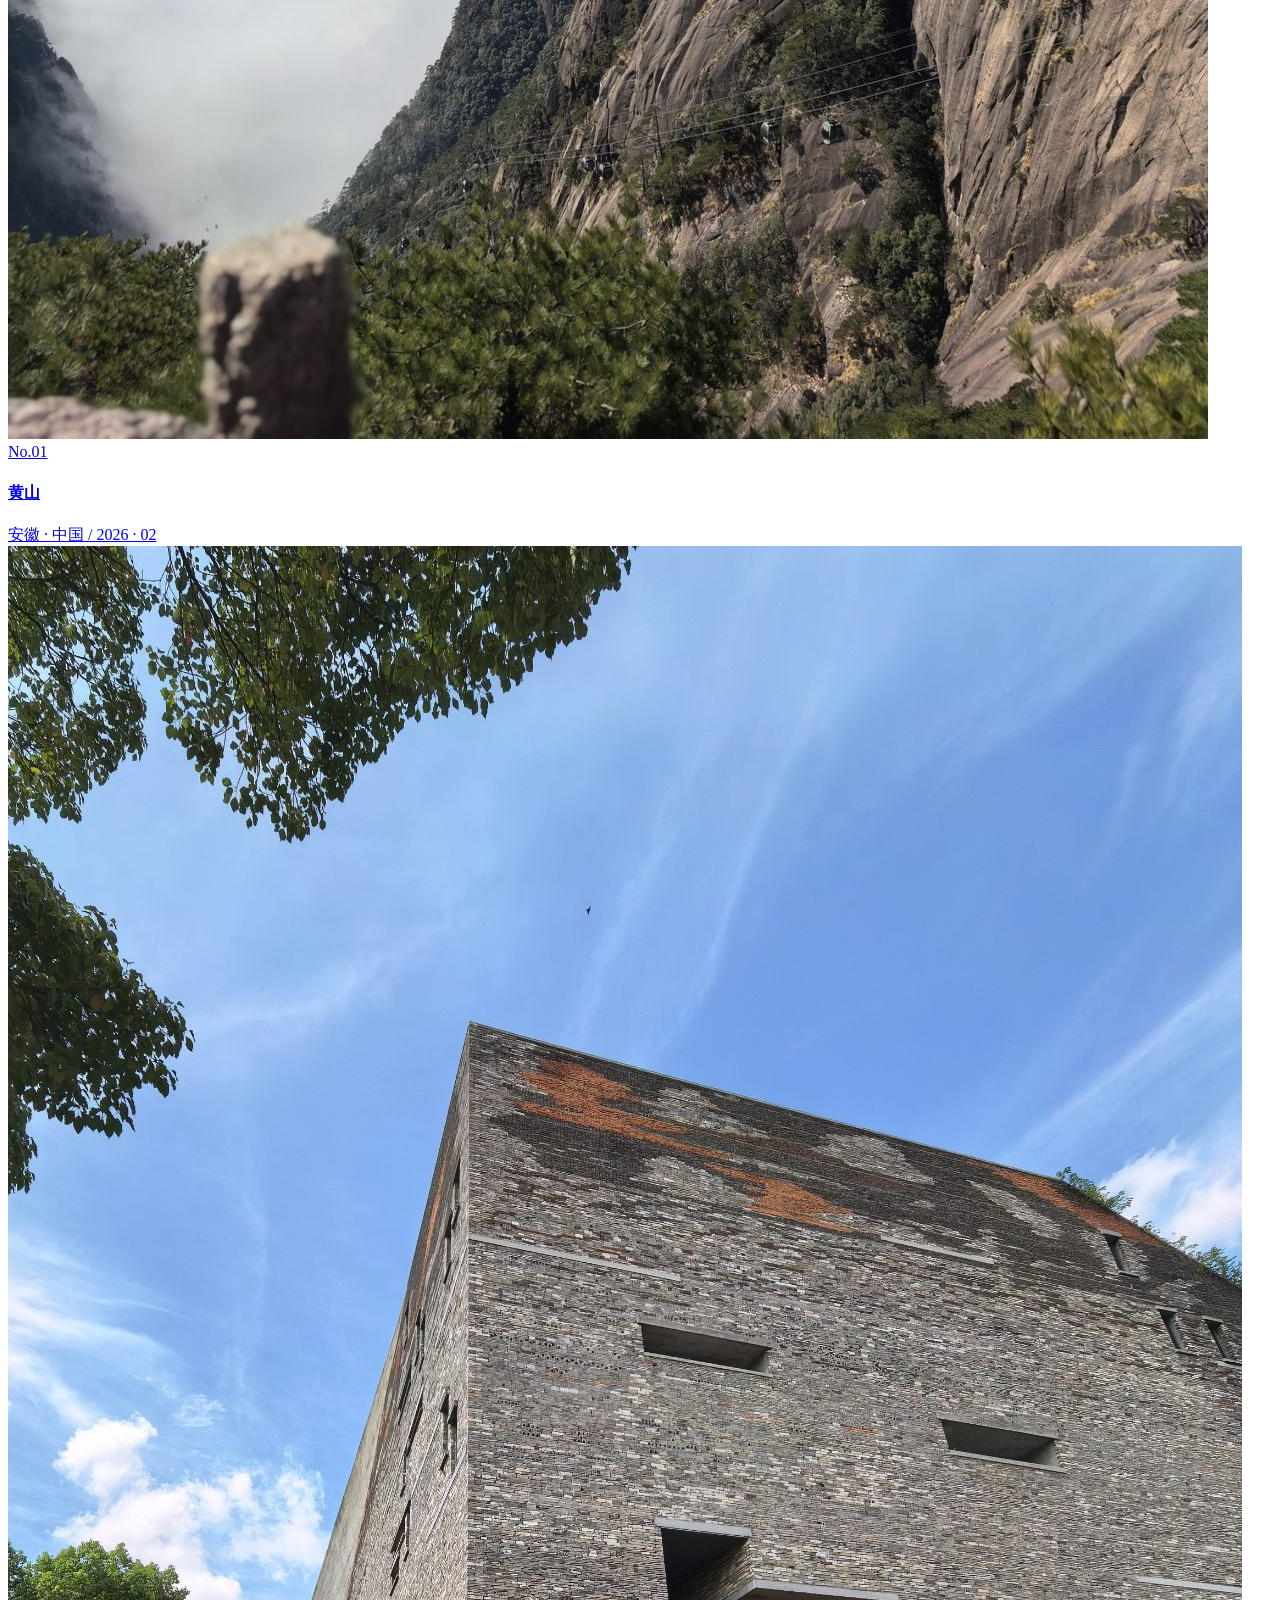
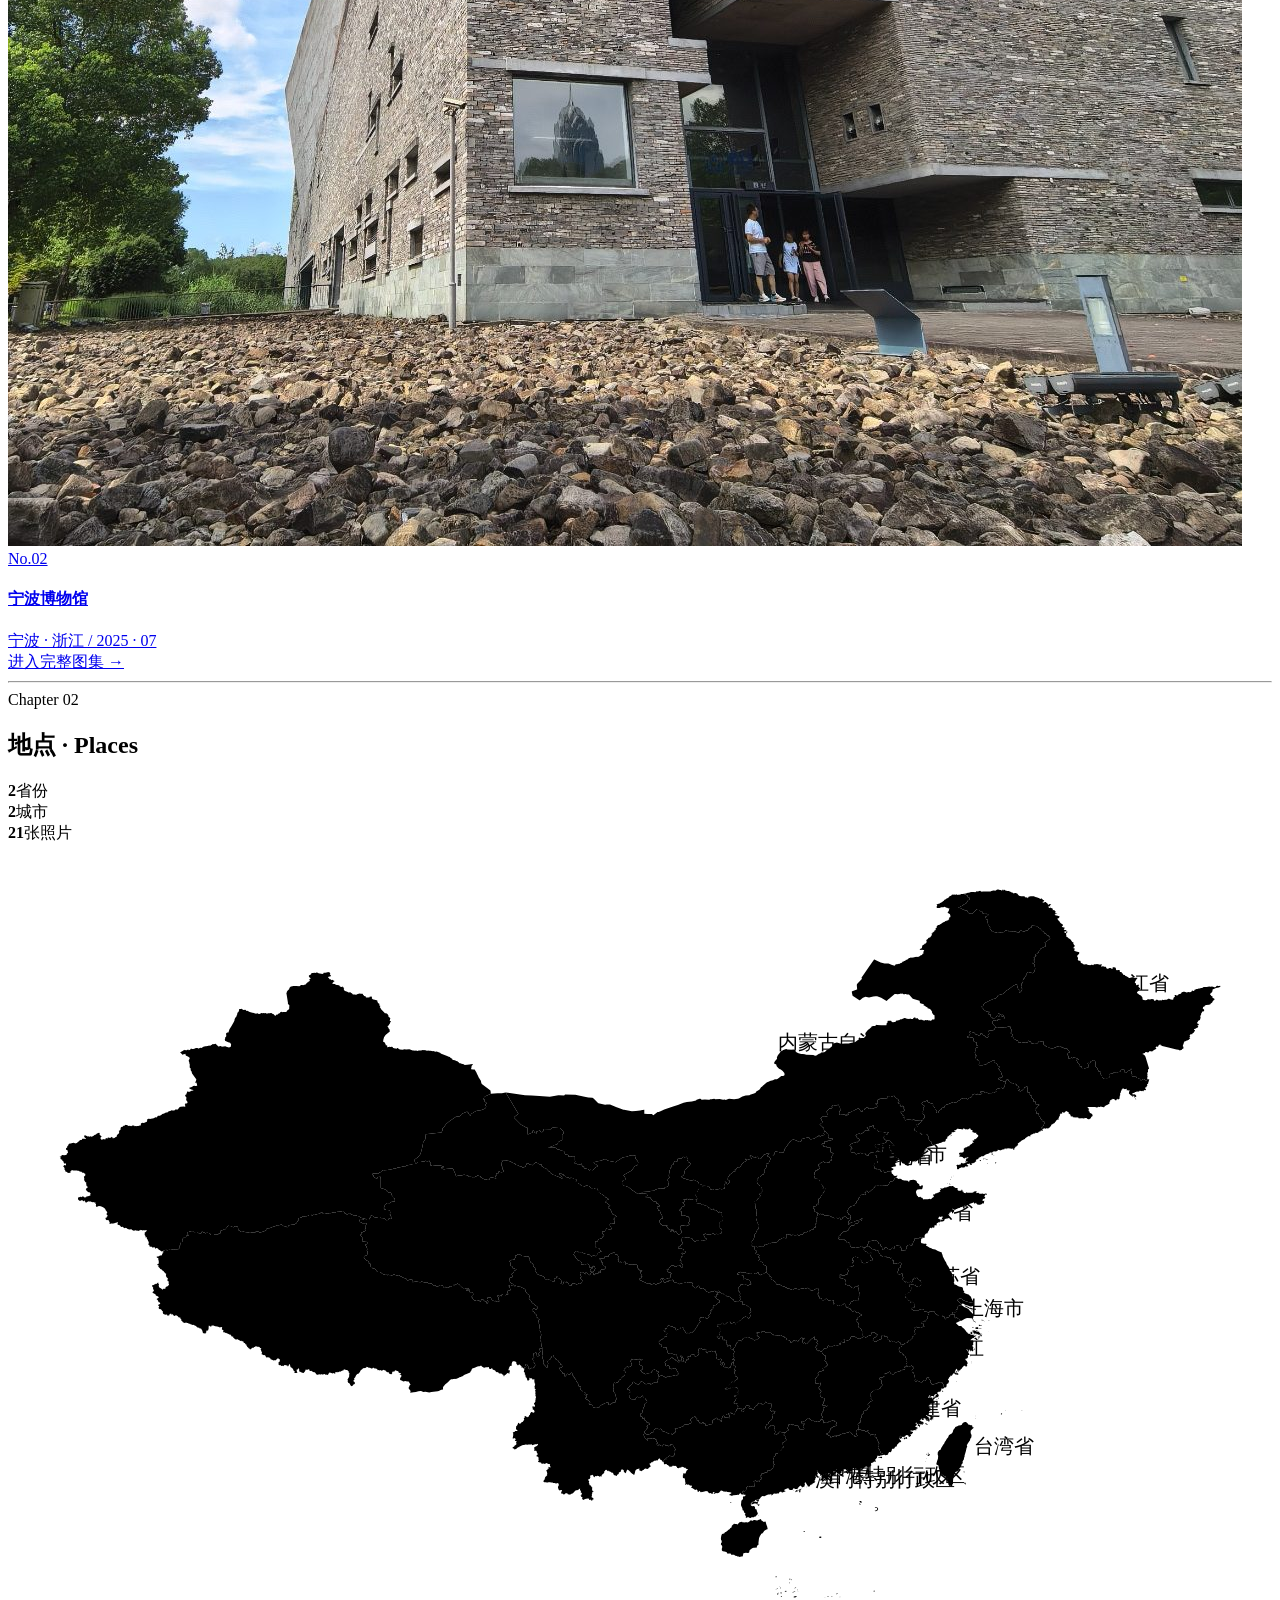
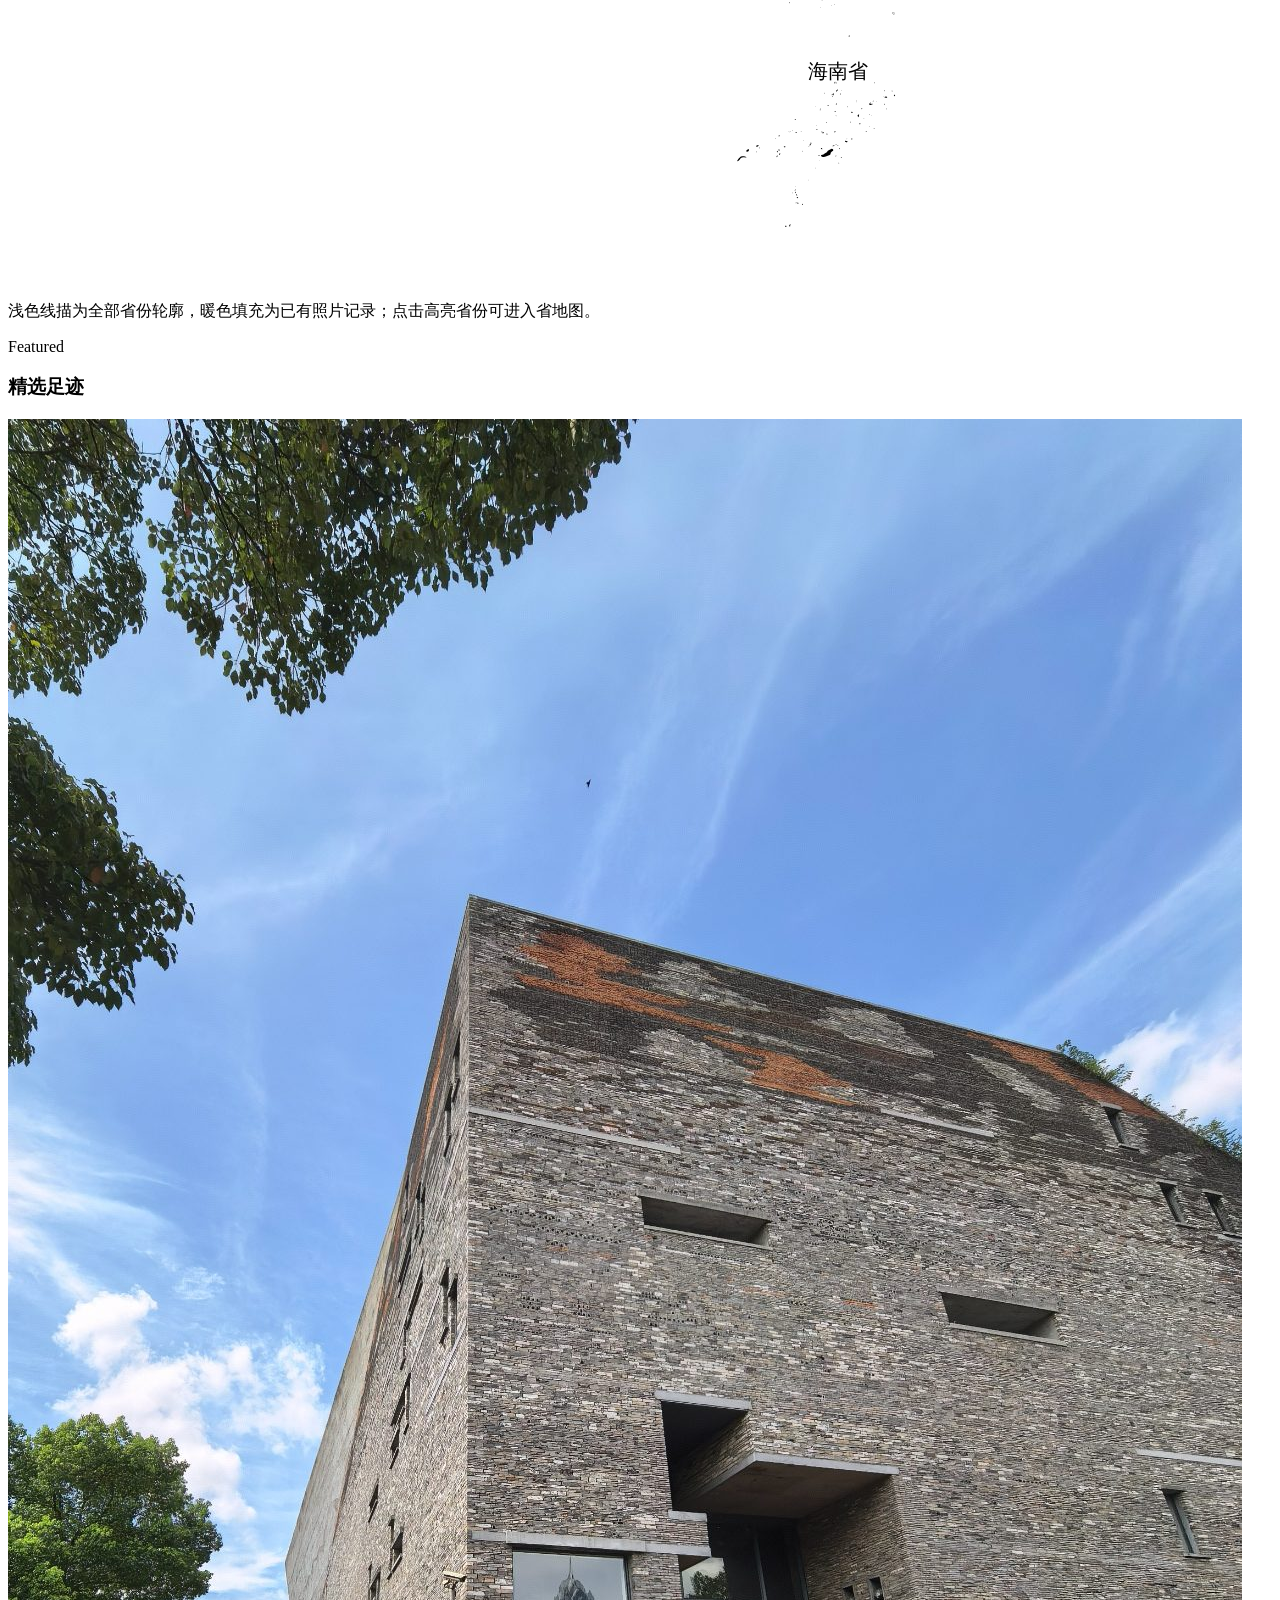
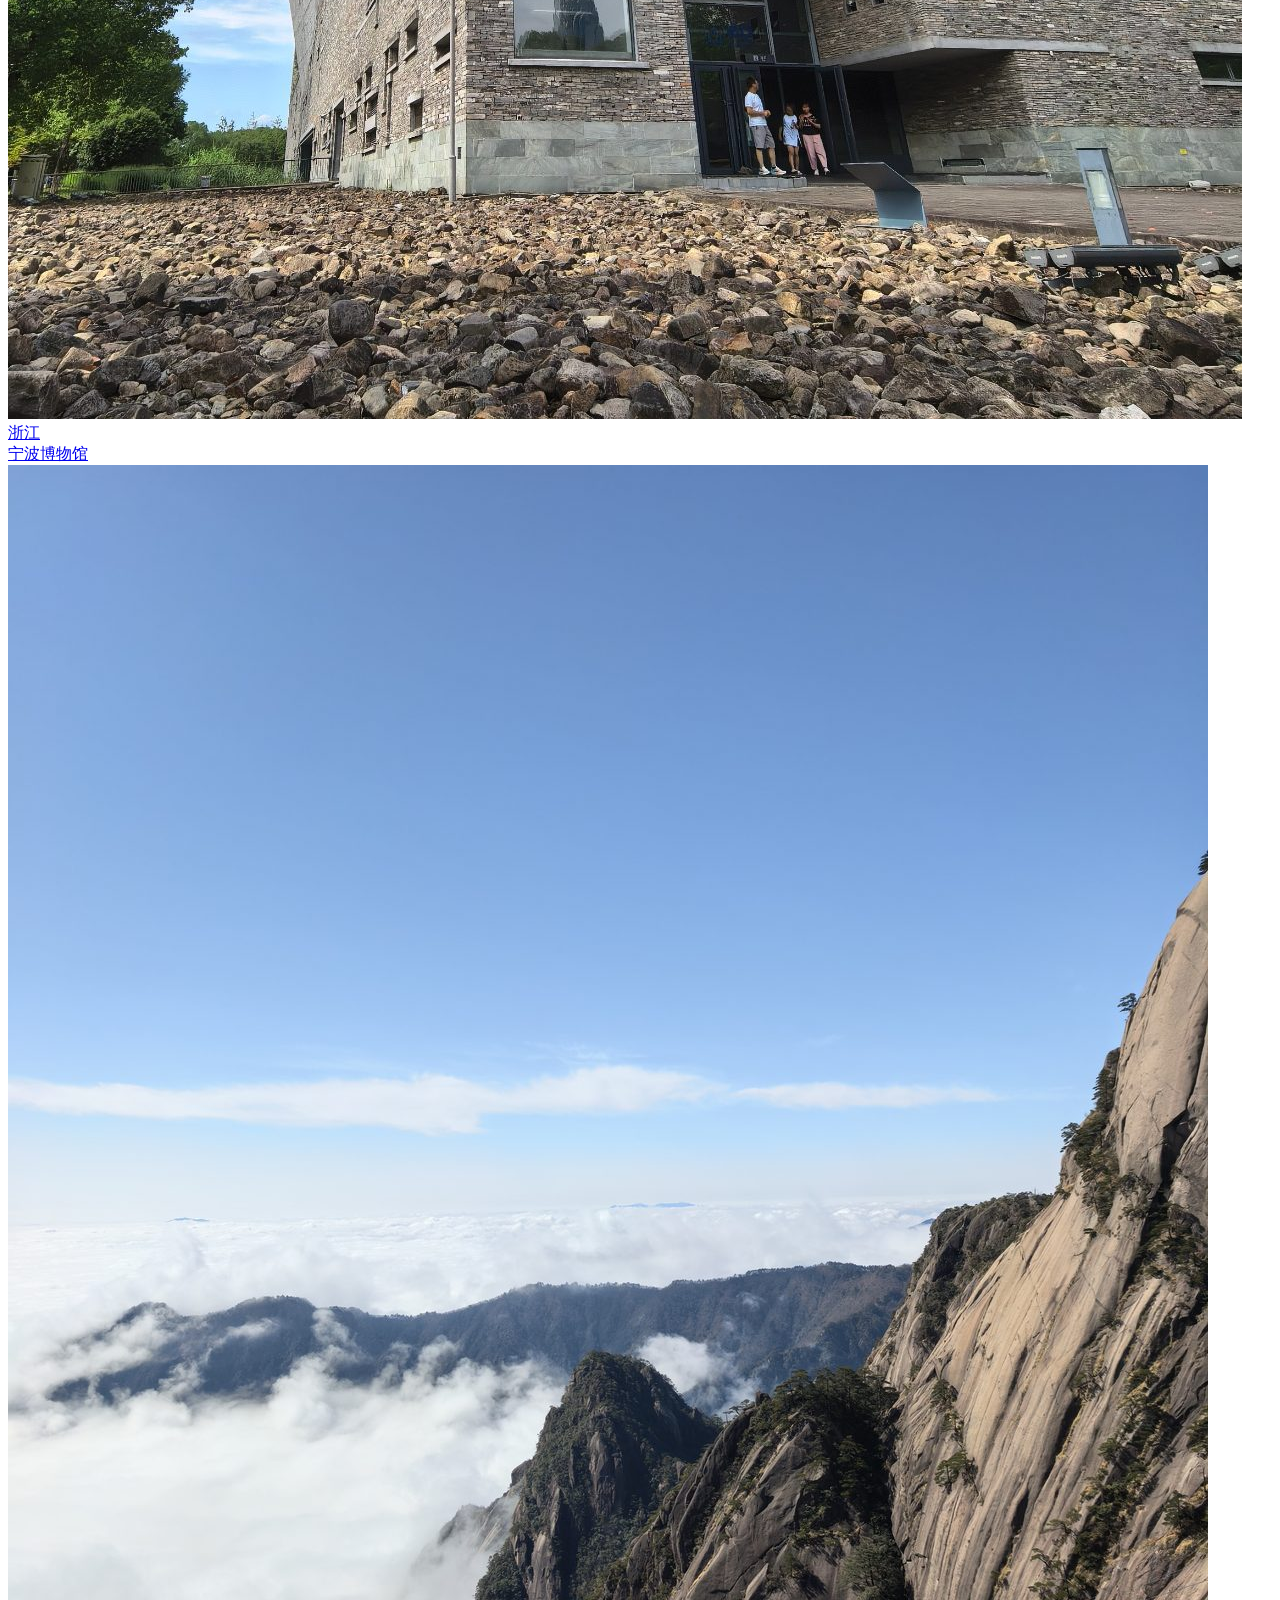
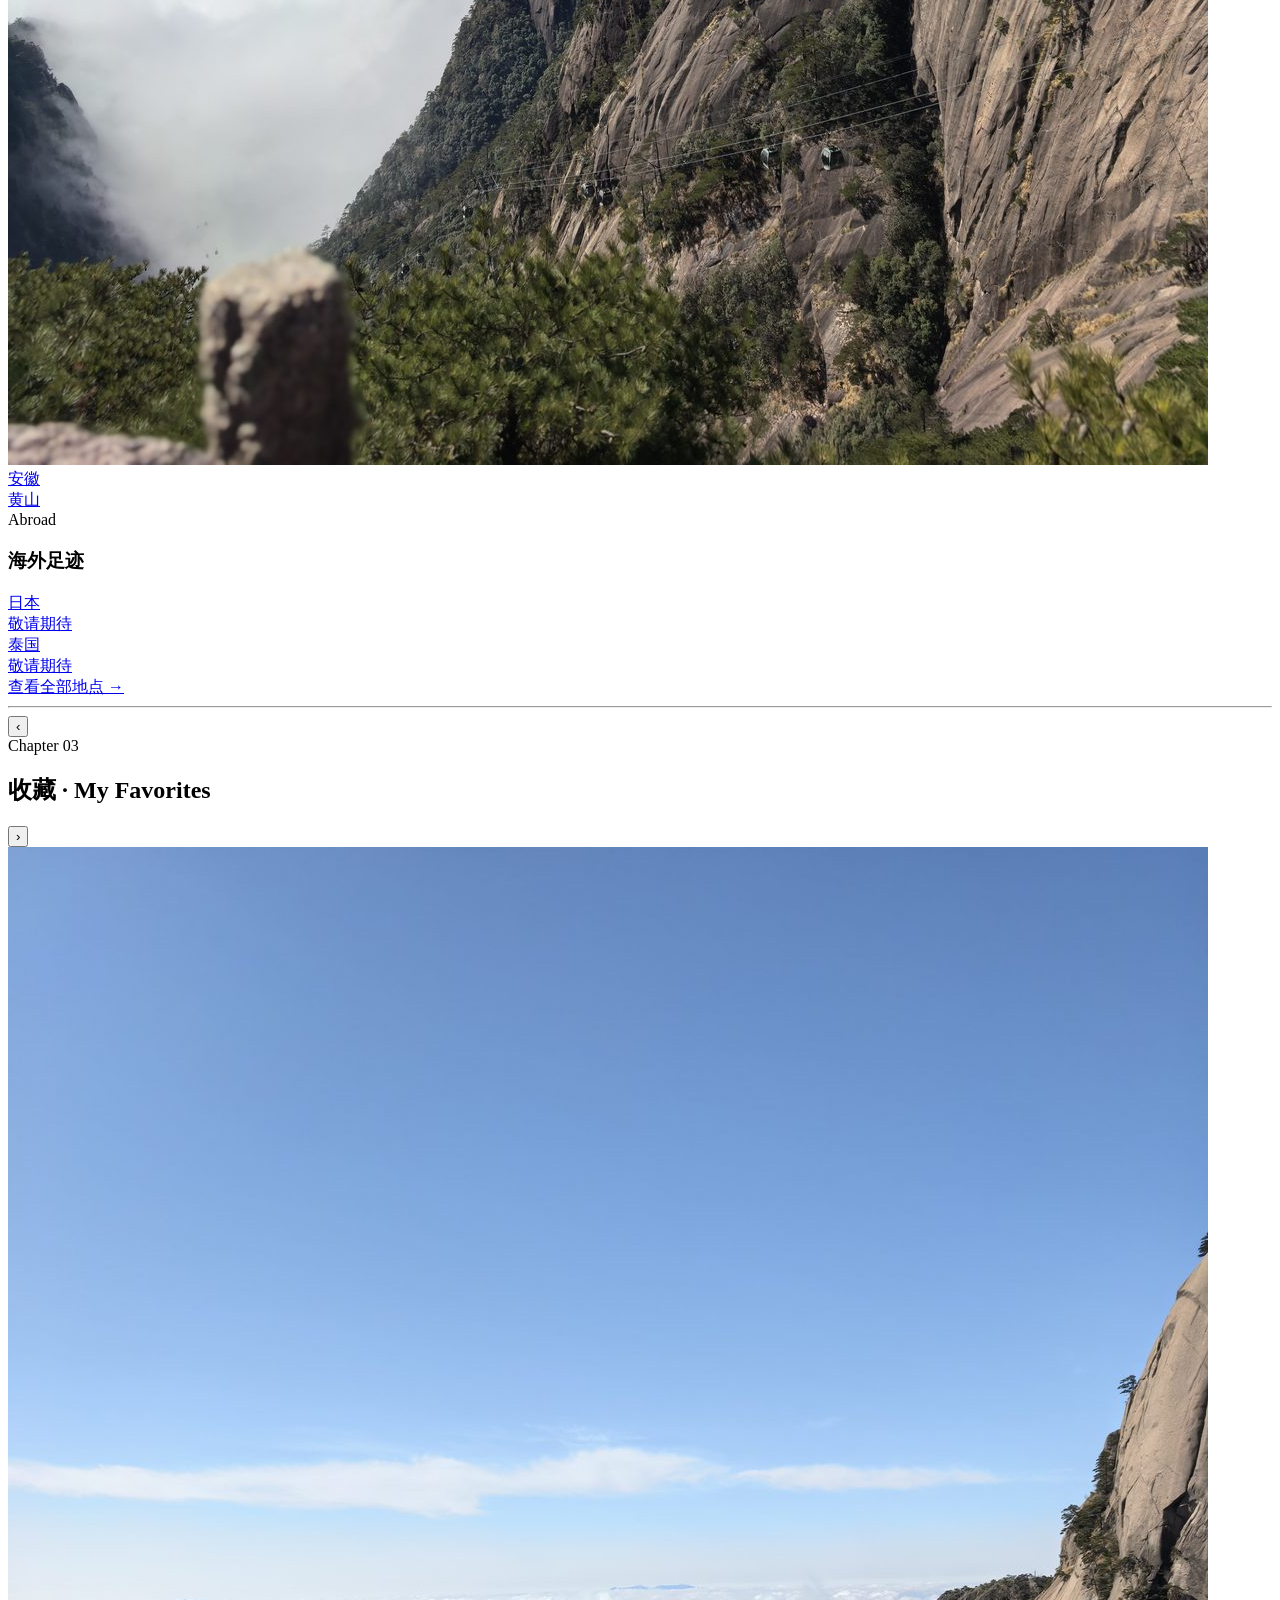
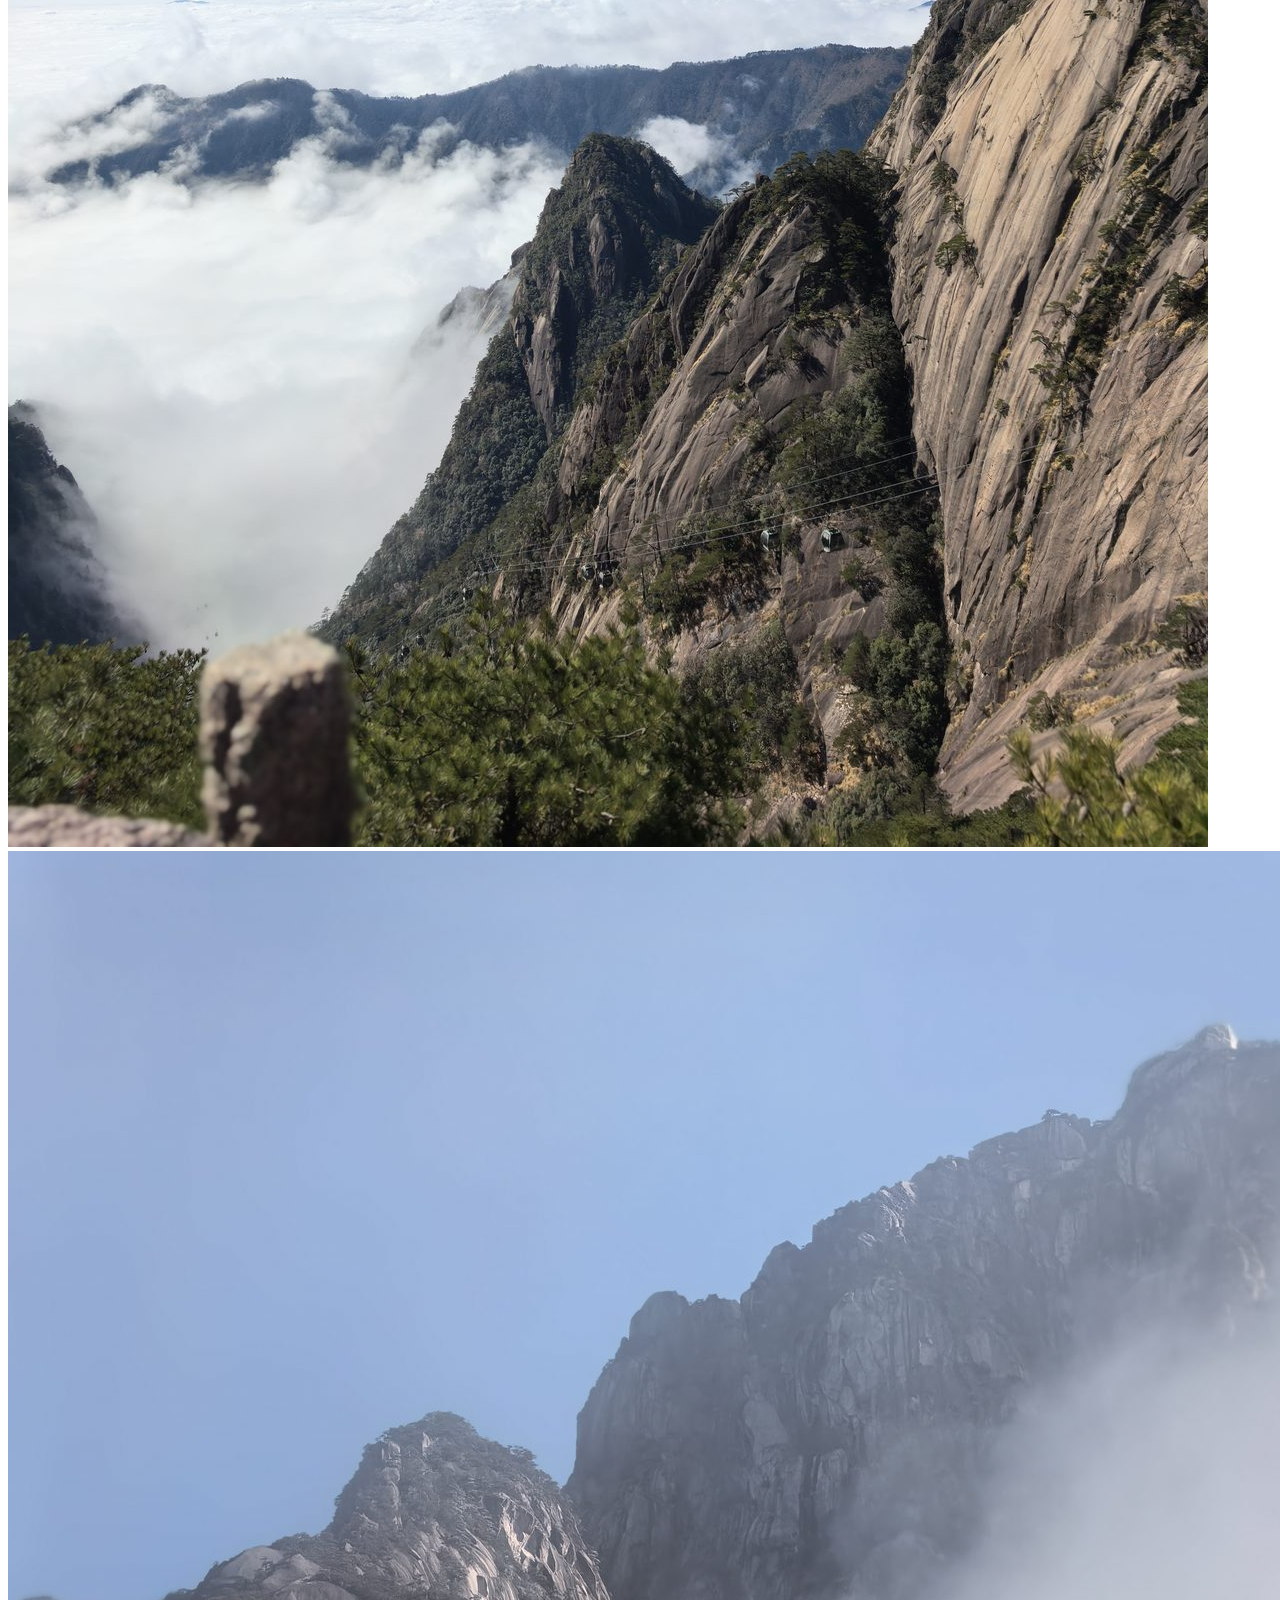
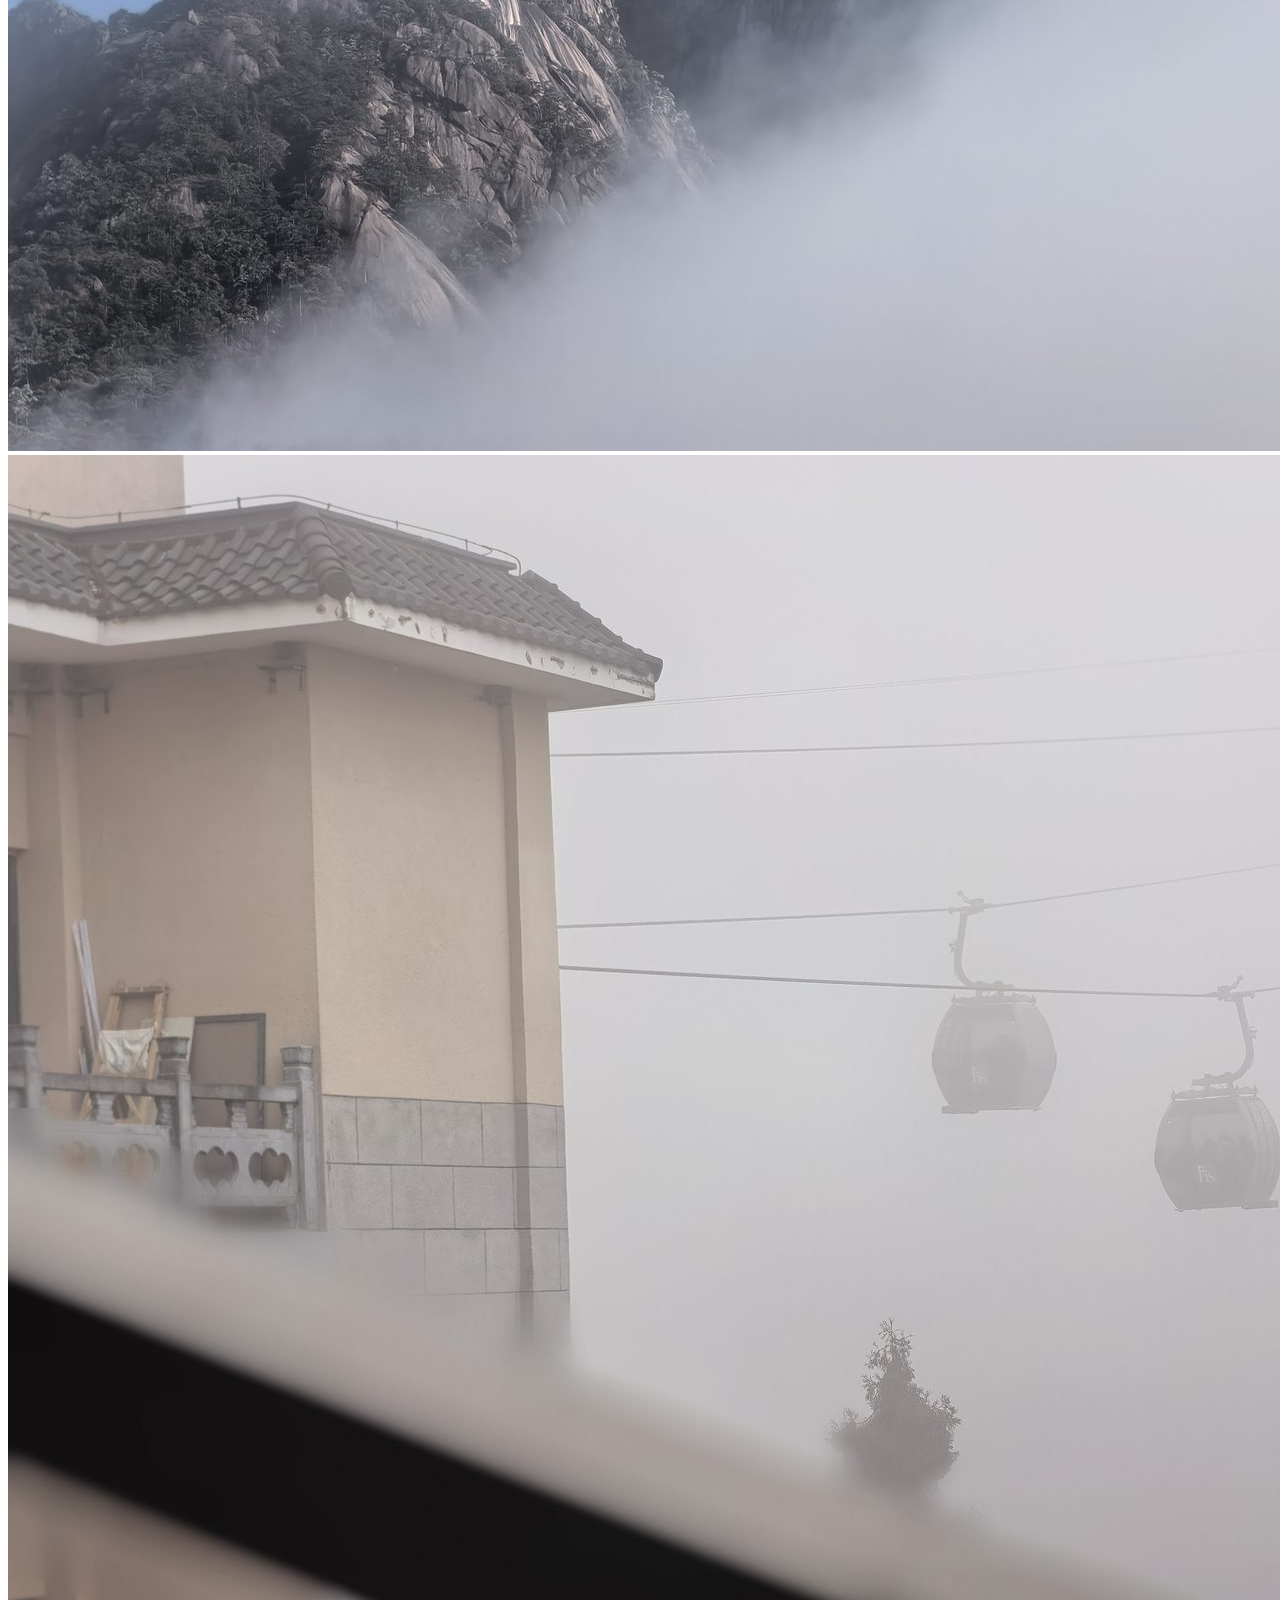
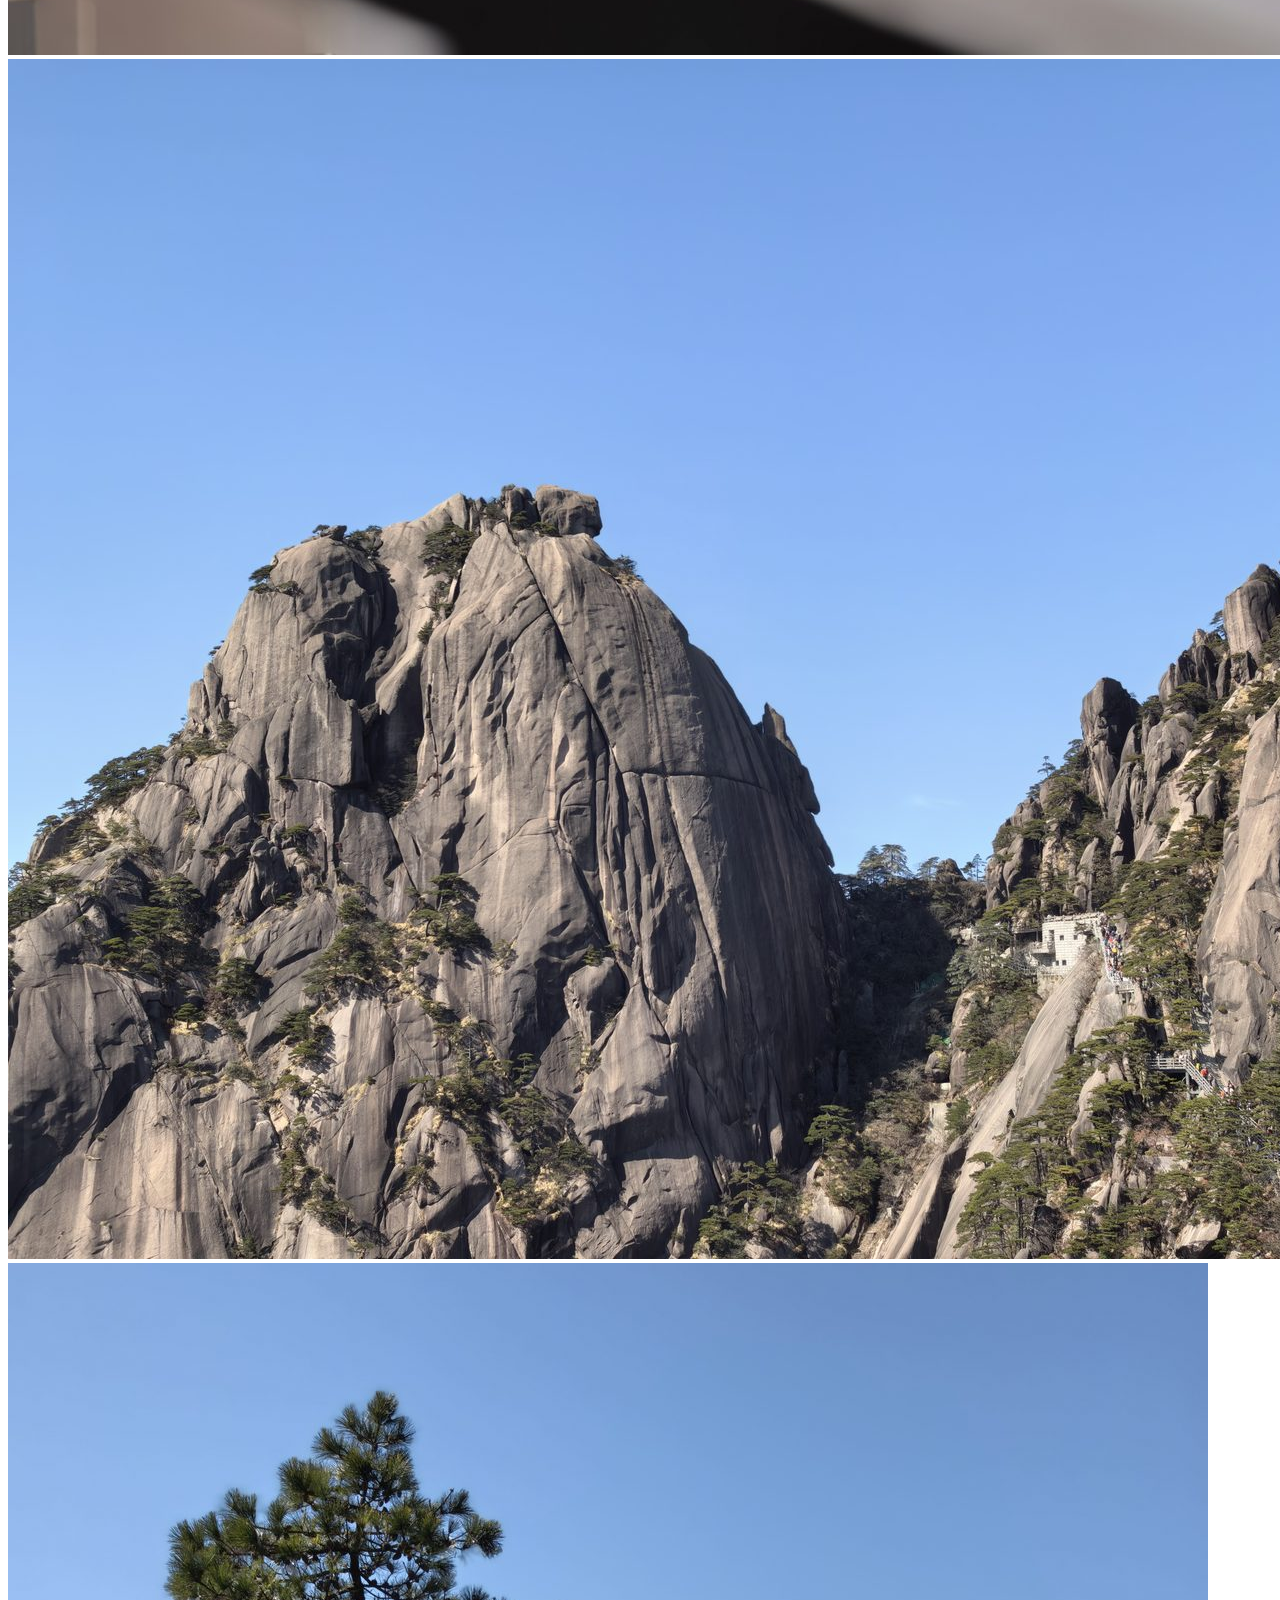
==== commit da097881: "reorder: move Gallery between Moments and Places (home + nav)" ====
--- a/index.html
+++ b/index.html
@@ -16,8 +16,8 @@
   <div class="nav-links">
     <a href="index.html" class="active">Home</a>
     <a href="#moments">Moments</a>
+    <a href="gallery.html">Gallery</a>
     <a href="#places">Places</a>
-    <a href="gallery.html">Gallery</a>
     <a href="#favorites">Favorites</a>
     <a href="#join">Join</a>
   </div>
@@ -67,22 +67,22 @@
 
 <hr class="section-divider">
 
-<section class="chapter" id="places">
+<section class="chapter" id="gallery">
   <div class="chapter-head reveal">
     <div class="eyebrow">Chapter 01</div>
-    <h2 class="serif-title">地点 · Places</h2>
+    <h2 class="serif-title">图集 · Gallery</h2>
   </div>
-  <div id="place-teaser"></div>
+  <div id="gallery-teaser"></div>
 </section>
 
 <hr class="section-divider">
 
-<section class="chapter" id="gallery">
+<section class="chapter" id="places">
   <div class="chapter-head reveal">
     <div class="eyebrow">Chapter 02</div>
-    <h2 class="serif-title">图集 · Gallery</h2>
+    <h2 class="serif-title">地点 · Places</h2>
   </div>
-  <div id="gallery-teaser"></div>
+  <div id="place-teaser"></div>
 </section>
 
 <hr class="section-divider">
